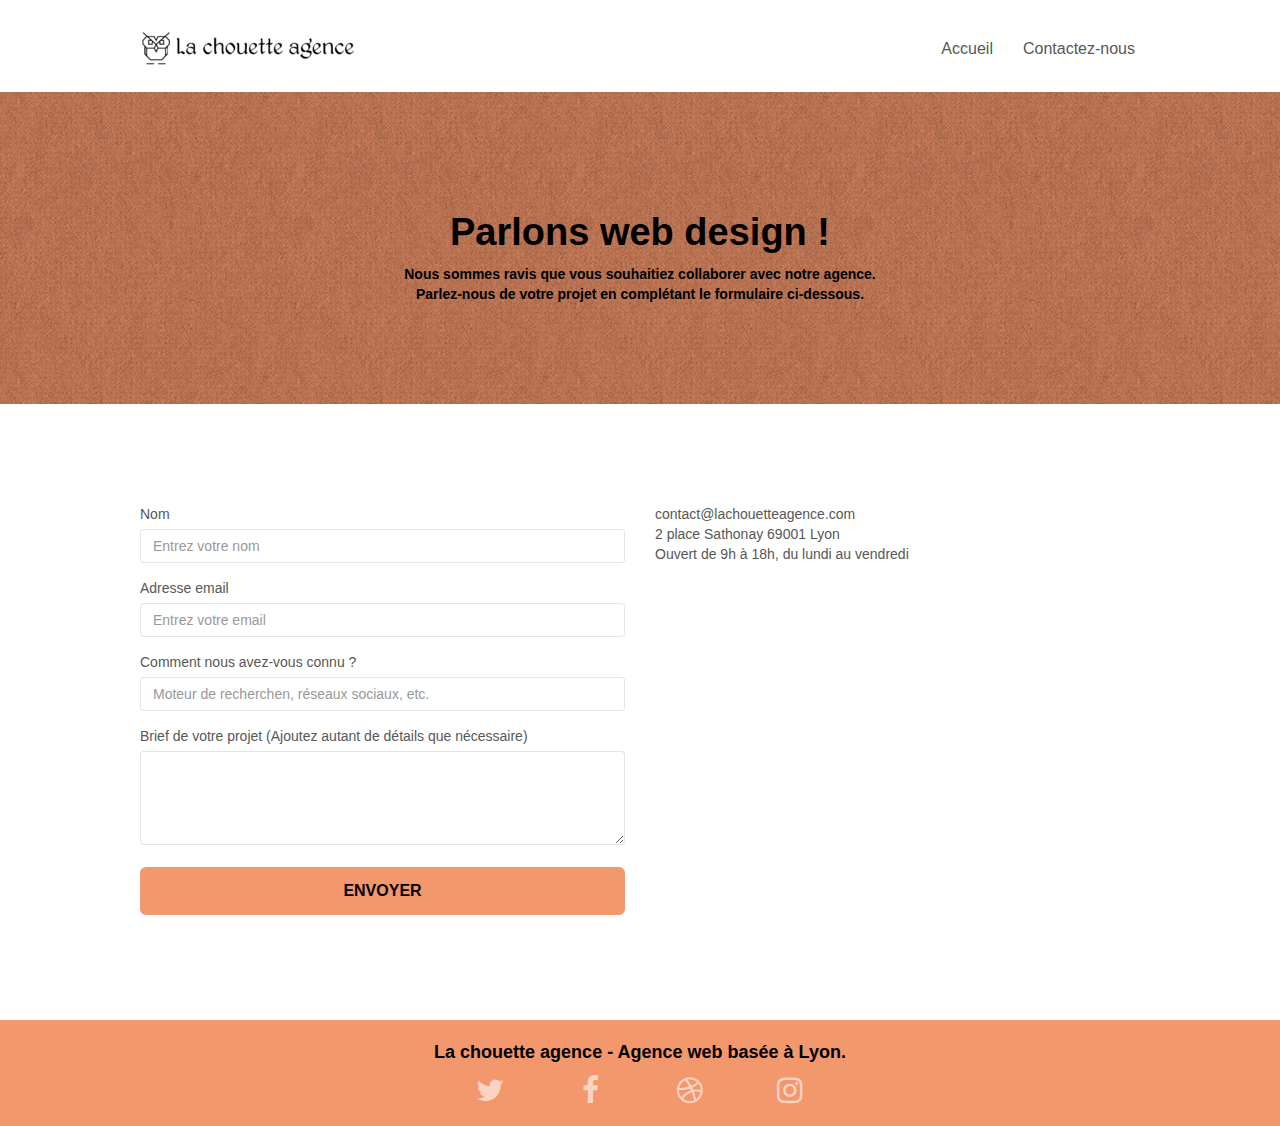
==== contact.html @ d45153e6 ":hammer:correction of social network links" ====
<!doctype html>
<html lang="fr">
<!-- la valeur "Default" n'existe pas, remplacée par "fr" -->

<head>
    <meta charset="utf-8">
    <meta name="viewport" content="width=device-width, initial-scale=1.0, viewport-fit=cover">
    <link rel="shortcut icon" type="image/png" href="favicon.jpg">

    <!-- Title, description -->
    <title>La chouette agence, votre entreprise de webdesign à Lyon</title>
    <meta name="description"
        content="Découvrez la chouette agence : l'entreprise de web design à Lyon qui vous aide à devenir visibles et attractifs sur Internet">

    <link rel="stylesheet" type="text/css" href="./css/bootstrap.css">
    <link rel="stylesheet" type="text/css" href="style.css">
    <link rel="stylesheet" type="text/css" href="./css/font-awesome.css">
    <link rel="stylesheet" type="text/css" href="./css/et-line.css">


    <script src="./js/jquery-2.1.0.js" defer></script>
    <script src="./js/bootstrap.js" defer></script>
    <script src="./js/blocs.js" defer></script>
    <script src="./js/jquery.touchSwipe.js" defer></script>
    <script src="./js/gmaps.js" defer></script>


    <!-- Analytics -->

    <!-- Analytics END -->

</head>

<body>
    <!-- Principal conteneur -->
    <main class="page-container">

        <!-- bloc-0 -->
        <header class="bloc bgc-white l-bloc " id="bloc-0">
            <div class="container bloc-sm">
                <nav class="navbar row">
                    <div class="navbar-header">
                        <a class="navbar-brand" href="index.html"><img src="img/la-chouette-agence.png"
                                alt="atlanta web design logo" height="40" /></a>
                        <button id="nav-toggle" type="button" class="ui-navbar-toggle navbar-toggle"
                            data-toggle="collapse" data-target=".navbar-1">
                            <span class="sr-only">Toggle navigation</span><span class="icon-bar"></span><span
                                class="icon-bar"></span><span class="icon-bar"></span>
                        </button>
                    </div>
                    <div class="collapse navbar-collapse navbar-1 special-dropdown-nav">
                        <ul class="site-navigation nav navbar-nav">
                            <li>
                                <a href="index.html">Accueil</a>
                            </li>
                            <li>
                            </li>
                            <li>
                                <a href="contact.html">Contactez-nous</a>
                            </li>
                        </ul>
                    </div>
                </nav>
            </div>
        </header>
        <!-- bloc-0 END -->

        <!-- bloc-6 -->
        <section class="bloc bg-dots-bg bg-repeat bgc-atomic-tangerine d-bloc bloc-bg-texture texture-paper" id="bloc-6">
            <div class="container bloc-lg">
                <div class="row">
                    <div class="col-sm-12">
                        <h1 class="text-center hero-bloc-text tc-black">
                            Parlons web design !
                        </h1>
                        <p class="text-center mg-lg tc-black tight-width-whitespace">
                            Nous sommes ravis que vous souhaitiez collaborer avec notre agence.<br>
                            Parlez-nous de votre projet en complétant le formulaire ci-dessous.
                        </p>
                    </div>
                </div>
            </div>
        </section>
        <!-- bloc-6 END -->

        <!-- bloc-7 -->
        <section class="bloc bgc-white l-bloc" id="bloc-7">
            <div class="container bloc-lg">
                <div class="row">
                    <div class="col-sm-6">
                        <form id="form_1" novalidate success-msg="Your message has been sent."
                            fail-msg="Sorry it seems that our mail server is not responding, Sorry for the inconvenience!">
                            <div class="form-group">
                                <label for="name">
                                    Nom
                                </label>
                                <input id="name" placeholder="Entrez votre nom" class="form-control" required />
                            </div>
                            <div class="form-group">
                                <label for="email">
                                    Adresse email
                                </label>
                                <input id="email" placeholder="Entrez votre email" class="form-control" type="email"
                                    required />
                            </div>
                            <div class="form-group">
                                <label for="Recommandation">
                                    Comment nous avez-vous connu ?
                                </label>
                                <input class="form-control" type="email"
                                    placeholder="Moteur de recherchen, réseaux sociaux, etc." required
                                    id="Recommandation" />
                            </div>
                            <div class="form-group">
                                <label for="message">
                                    Brief de votre projet (Ajoutez autant de détails que nécessaire)<br>
                                </label><textarea id="message" class="form-control" rows="4" cols="50"
                                    required></textarea>
                            </div>
                            <button class="bloc-button btn btn-lg btn-block cta-hero btn-atomic-tangerine"
                                type="submit">
                                Envoyer
                            </button>
                        </form>
                    </div>
                    <div class="col-sm-6">
                        <p>
                            contact@lachouetteagence.com<br>2 place Sathonay 69001 Lyon<br>Ouvert de 9h à 18h, du lundi
                            au vendredi<br>
                        </p>
                    </div>
                </div>
            </div>
        </section>
        <!-- bloc-7 END -->

        <!-- ScrollToTop Button -->
        <a class="bloc-button btn btn-d scrollToTop" onclick="scrollToTarget('1')"><span
                class="fa fa-chevron-up"></span></a>
        <!-- ScrollToTop Button END-->


        <!-- Footer - bloc-8 -->
        <footer class="bloc bgc-atomic-tangerine d-bloc" id="bloc-8">
            <div class="container bloc-sm">
                <div class="row">
                    <div class="col-sm-12">
                        <p class="text-center black">
                            La chouette agence - Agence web basée à Lyon.<br>
                        </p>
                        <div class="row row-no-gutters social">
                            <div class="col-sm-3">
                                <div class="text-center">
                                    <a class="social" aria-label="Twitter" href="https://twitter.com"><span
                                            class="fa fa-twitter icon-md"></span></a>
                                </div>
                            </div>
                            <div class="col-sm-3">
                                <div class="text-center">
                                    <a class="social" aria-label="Facebook" href="https://www.facebook.com/"><span
                                            class="fa fa-facebook icon-md"></span></a>
                                </div>
                            </div>
                            <div class="col-sm-3">
                                <div class="text-center">
                                    <a class="social" aria-label="Dribble" href="https://dribbble.com/"><span
                                            class="fa fa-dribbble icon-md"></span></a>
                                </div>
                            </div>
                            <div class="col-sm-3">
                                <div class="text-center">
                                    <a class="social" aria-label="Instagram" href="https://www.instagram.com/"><span
                                            class="fa fa-instagram icon-md"></span></a>
                                </div>
                            </div>
                        </div>
                    </div>
                </div>
            </div>
        </footer>
        <!-- Footer - bloc-8 END -->

    </main>
    <!-- Principal conteneur END -->


</body>

</html>
---- style.css ----
body {
    margin: 0;
    padding: 0;
    background: #FFF;
    overflow-x: hidden;
    -webkit-font-smoothing: antialiased;
    -moz-osx-font-smoothing: grayscale;
}

a,
button {
    transition: all .3s ease-in-out;
    outline: none!important;
}

a:hover {
    text-decoration: none;
    cursor: pointer;
}

#page-loading-blocs-notifaction {
    position: fixed;
    top: 0;
    bottom: 0;
    width: 100%;
    z-index: 100000;
    background: #FFFFFF url("img/pageload-spinner.gif") no-repeat center center;
}

.bloc {
    width: 100%;
    clear: both;
    background: 50% 50% no-repeat;
    padding: 0 50px;
    -webkit-background-size: cover;
    -moz-background-size: cover;
    -o-background-size: cover;
    background-size: cover;
    position: relative;
}

.bloc .container {
    padding-left: 0;
    padding-right: 0;
}

.bloc-lg {
    padding: 100px 50px;
}

.bloc-md {
    padding: 50px;
}

.bloc-sm {
    padding: 20px 50px;
}

.bg-center,
.bg-l-edge,
.bg-r-edge,
.bg-t-edge,
.bg-b-edge,
.bg-tl-edge,
.bg-bl-edge,
.bg-tr-edge,
.bg-br-edge,
.bg-repeat {
    -webkit-background-size: auto!important;
    -moz-background-size: auto!important;
    -o-background-size: auto!important;
    background-size: auto!important;
}

.bg-repeat {
    background: repeat;
}

.bg-t-edge {
    background: top no-repeat;
}

.bloc-bg-texture::before {
    content: "";
    background-size: 2px 2px;
    position: absolute;
    top: 0;
    bottom: 0;
    left: 0;
    right: 0;
}

.texture-paper::before {
    background: url("img/texture-paper.png");
    background-size: 280px 280px;
}

.b-parallax {
    background-attachment: fixed;
}

.d-bloc {
    color: rgba(255, 255, 255, .7);
}

.d-bloc button:hover {
    color: rgba(255, 255, 255, .9);
}

.d-bloc .icon-round,
.d-bloc .icon-square,
.d-bloc .icon-rounded,
.d-bloc .icon-semi-rounded-a,
.d-bloc .icon-semi-rounded-b {
    border-color: rgba(255, 255, 255, .9);
}

.d-bloc .divider-h span {
    border-color: rgba(255, 255, 255, .2);
}

.d-bloc .a-btn,
.d-bloc .navbar a,
.d-bloc .navbar-brand,
.d-bloc a .icon-sm,
.d-bloc a .icon-md,
.d-bloc a .icon-lg,
.d-bloc a .icon-xl,
.d-bloc h1 a,
.d-bloc h2 a,
.d-bloc h3 a,
.d-bloc h4 a,
.d-bloc h5 a,
.d-bloc h6 a,
.d-bloc p a {
    color: rgba(255, 255, 255, .6);
}

.d-bloc .a-btn:hover,
.d-bloc .navbar a:hover,
.d-bloc .navbar-brand:hover,
.d-bloc a:hover .icon-sm,
.d-bloc a:hover .icon-md,
.d-bloc a:hover .icon-lg,
.d-bloc a:hover .icon-xl,
.d-bloc h1 a:hover,
.d-bloc h2 a:hover,
.d-bloc h3 a:hover,
.d-bloc h4 a:hover,
.d-bloc h5 a:hover,
.d-bloc h6 a:hover,
.d-bloc p a:hover {
    color: rgba(255, 255, 255, 1);
}

.d-bloc .navbar-toggle .icon-bar {
    background: rgba(255, 255, 255, 1);
}

.d-bloc .btn-wire,
.d-bloc .btn-wire:hover {
    color: rgba(255, 255, 255, 1);
    border-color: rgba(255, 255, 255, 1);
}

.d-bloc .panel {
    color: rgba(0, 0, 0, .5);
}

.d-bloc .panel button:hover {
    color: rgba(0, 0, 0, .7);
}

.d-bloc .panel icon {
    border-color: rgba(0, 0, 0, .7);
}

.d-bloc .panel .divider-h span {
    border-color: rgba(0, 0, 0, .1);
}

.d-bloc .panel .a-btn {
    color: rgba(0, 0, 0, .6);
}

.d-bloc .panel .a-btn:hover {
    color: rgba(0, 0, 0, 1);
}

.d-bloc .panel .btn-wire,
.d-bloc .panel .btn-wire:hover {
    color: rgba(0, 0, 0, .7);
    border-color: rgba(0, 0, 0, .3);
}

.d-bloc .panel,
.l-bloc {
    color: rgba(0, 0, 0, .5);
}

.d-bloc .panel button:hover,
.l-bloc button:hover {
    color: rgba(0, 0, 0, .7);
}

.l-bloc .icon-round,
.l-bloc .icon-square,
.l-bloc .icon-rounded,
.l-bloc .icon-semi-rounded-a,
.l-bloc .icon-semi-rounded-b {
    border-color: rgba(0, 0, 0, .7);
}

.d-bloc .panel .divider-h span,
.l-bloc .divider-h span {
    border-color: rgba(0, 0, 0, .1);
}

.d-bloc .panel .a-btn,
.l-bloc .a-btn,
.l-bloc .navbar a,
.l-bloc .navbar-brand,
.l-bloc a .icon-sm,
.l-bloc a .icon-md,
.l-bloc a .icon-lg,
.l-bloc a .icon-xl,
.l-bloc h1 a,
.l-bloc h2 a,
.l-bloc h3 a,
.l-bloc h4 a,
.l-bloc h5 a,
.l-bloc h6 a,
.l-bloc p a {
    color: rgba(0, 0, 0, .6);
}

.d-bloc .panel .a-btn:hover,
.l-bloc .a-btn:hover,
.l-bloc .navbar a:hover,
.l-bloc .navbar-brand:hover,
.l-bloc a:hover .icon-sm,
.l-bloc a:hover .icon-md,
.l-bloc a:hover .icon-lg,
.l-bloc a:hover .icon-xl,
.l-bloc h1 a:hover,
.l-bloc h2 a:hover,
.l-bloc h3 a:hover,
.l-bloc h4 a:hover,
.l-bloc h5 a:hover,
.l-bloc h6 a:hover,
.l-bloc p a:hover {
    color: rgba(0, 0, 0, 1);
}

.l-bloc .navbar-toggle .icon-bar {
    color: rgba(0, 0, 0, .6);
}

.d-bloc .panel .btn-wire,
.d-bloc .panel .btn-wire:hover,
.l-bloc .btn-wire,
.l-bloc .btn-wire:hover {
    color: rgba(0, 0, 0, .7);
    border-color: rgba(0, 0, 0, .3);
}

.voffset {
    margin-top: 30px;
}

.voffset-lg {
    margin-top: 80px;
}

.row-no-gutters {
    margin-right: 0;
    margin-left: 0;
}

.row.row-no-gutters > [class^="col-"],
.row.row-no-gutters > [class*=" col-"] {
    padding-right: 0;
    padding-left: 0;
}

#bloc-1-hero h1 {
    font-size: 32px;
}

.navbar {
    margin-bottom: 0;
    z-index: 1;
}

.navbar-brand {
    height: auto;
    padding: 3px 15px;
    font-size: 25px;
    font-weight: normal;
    font-weight: 600;
    line-height: 44px;
}

.navbar-brand img {
    max-height: 200px;
    margin: 0 5px 0 0;
    display: inline;
}

.navbar-brand img[src$=svg] {
    min-width: 100px;
}

.nav-center .navbar-brand img {
    margin: 0;
}

.navbar .nav {
    padding-top: 2px;
    margin-right: -16px;
    float: right;
    z-index: 1;
}

.nav > li {
    float: left;
    margin-top: 4px;
    font-size: 16px;
}

.navbar-nav .open .dropdown-menu > li > a {
    text-align: inherit;
}

.nav > li a:hover,
.nav > li a:focus {
    background: transparent;
}

.navbar-toggle {
    margin: 10px 10px 0 0;
    border: 0px;
}

.navbar-toggle:hover {
    background: transparent!important;
}

.navbar-toggle .icon-bar {
    background-color: rgba(0, 0, 0, .5);
    width: 26px;
}

.nav-invert .navbar .nav {
    float: left;
}

.nav-invert .navbar-header,
.nav-invert .navbar-brand {
    float: right;
    position: relative;
    z-index: 2;
}

@media (min-width: 768px) {
    .site-navigation {
        position: absolute;
        top: 50%;
        right: 20px;
        transform: translate(0, -50%);
        -webkit-transform: translateY(-50%);
    }
    .nav > li .dropdown-menu a,
    .nav > li .dropdown-menu a:hover {
        color: #484848;
    }
    .nav-invert .site-navigation {
        left: 0;
        right: 0;
    }
    .nav-center {
        text-align: center;
    }
    .nav-center .navbar-header {
        width: 100%;
    }
    .nav-center .navbar-header,
    .nav-center .navbar-brand,
    .nav-center .nav > li {
        float: none;
        display: inline-block;
    }
    .nav-center .site-navigation {
        position: relative;
        width: 100%;
        right: 0;
        margin-right: 0px;
        margin-top: 20px;
    }
    .nav-center.mini-nav .navbar-toggle {
        float: none;
        margin: 10px auto 0;
    }
}

.nav > li > .dropdown a {
    background: none!important;
    display: block;
    padding: 14px 15px;
}

nav .caret {
    margin: 0 5px;
}

.dropdown-menu .dropdown-menu {
    top: -8px;
    left: 100%;
}

.dropdown-menu .dropmenu-flow-right {
    top: 100%;
    left: 0;
    margin-left: -1px;
    border-top-left-radius: 0;
    border-top-right-radius: 0;
}

.dropdown-menu .dropdown span {
    border: 4px solid black;
    border-top-color: transparent;
    border-right-color: transparent;
    border-bottom-color: transparent;
    margin: 6px -5px 0 0!important;
    float: right;
}

.mg-md {
    margin-top: 10px;
    margin-bottom: 20px;
}

.mg-lg {
    margin-top: 10px;
    margin-bottom: 40px;
}

.btn {
    margin: 0 5px 5px 0;
}

.btn.pull-right {
    margin: 0 0 5px 5px;
}

.btn-d,
.btn-d:hover,
.btn-d:focus {
    color: #FFF;
    background: rgba(0, 0, 0, .3);
}

button {
    outline: none!important;
}

.btn-rd {
    border-radius: 40px;
}

.btn-clean {
    border: 1px solid rgba(0, 0, 0, .08);
    border-bottom-color: rgba(0, 0, 0, .1);
    text-shadow: 0 1px 0 rgba(0, 0, 1, .1);
    box-shadow: 0 1px 3px rgba(0, 0, 1, .25), inset 0 1px 0 0 rgba(255, 255, 255, .15);
}

.icon-md {
    font-size: 30px!important;
}

.icon-lg {
    font-size: 60px!important;
}

.sm-shadow {
    text-shadow: 0 1px 2px rgba(0, 0, 0, .3);
}

.panel-sq,
.panel-sq .panel-heading,
.panel-sq .panel-footer {
    border-radius: 0;
}

.panel-rd {
    border-radius: 30px;
}

.panel-rd .panel-heading {
    border-radius: 29px 29px 0 0;
}

.panel-rd .panel-footer {
    border-radius: 0 0 29px 29px;
}

.form-control {
    border-color: rgba(0, 0, 0, .1);
    box-shadow: none;
}

.scrollToTop {
    width: 40px;
    height: 40px;
    position: fixed;
    bottom: 20px;
    right: 20px;
    opacity: 0;
    z-index: 500;
    transition: all .3s ease-in-out;
}

.scrollToTop span {
    margin-top: 6px;
}

.showScrollTop {
    font-size: 14px;
    opacity: 1;
}

a[data-lightbox] {
    position: relative;
    display: block;
    text-align: center;
}

a[data-lightbox]:hover::before {
    content: "+";
    font-family: "HelveticaNeue-Light", "Helvetica Neue Light", "Helvetica Neue", Helvetica, Arial;
    font-size: 32px;
    width: 50px;
    height: 50px;
    margin-left: -25px;
    border-radius: 50%;
    background: rgba(0, 0, 0, .6);
    color: #FFF;
    font-weight: 100;
    z-index: 1;
    position: absolute;
    top: 50%;
    transform: translateY(-50%);
    -webkit-transform: translateY(-50%);
}

a[data-lightbox]:hover img {
    opacity: 0.6;
    -webkit-animation-fill-mode: none;
    animation-fill-mode: none;
}

#lightbox-modal {
    display: flex;
    align-items: center;
}

#lightbox-modal .modal-dialog {
    width: 90%;
    max-width: 900px;
    margin: 0 auto 0;
}

#lightbox-modal .modal-dialog img {
    max-height: 90vh;
    margin: 0 auto;
}

.lightbox-caption {
    padding: 20px;
    color: #FFF;
    background: rgba(0, 0, 0, .5);
    position: absolute;
    left: 15px;
    right: 15px;
    bottom: 5px;
}

.close-lightbox {
    color: #FFF;
    font-size: 30px;
    position: absolute;
    top: 20px;
    right: 20px;
    z-index: 20;
    background: rgba(0, 0, 0, .5);
    border: none;
    line-height: 30px;
    padding: 0 9px 5px;
    opacity: 0.3;
}

.close-lightbox:hover,
.next-lightbox:hover,
.prev-lightbox:hover {
    opacity: 1.0;
    color: #FFF;
}

.next-lightbox,
.prev-lightbox {
    font-size: 20px;
    color: rgba(255, 255, 255, .9);
    background: rgba(0, 0, 0, .5);
    transition: all .2s ease-in-out;
    position: absolute;
    top: 45%;
    z-index: 1;
    opacity: 0.4;
}

.next-lightbox {
    padding: 6px 8px 1px 13px;
    right: 25px;
}

.prev-lightbox {
    padding: 6px 13px 1px 10px;
    left: 25px;
}

.snapshot-lb .modal-body {
    padding-bottom: 45px;
}

.snapshot-lb .lightbox-caption {
    padding: 0;
    color: rgba(0, 0, 0, .5);
    background: none;
}

h1,
h2,
h3,
h4,
h5,
h6,
p,
label,
.btn,
a {
    font-family: "helvetica";
    font-weight: 400;
    color: #575757!important;
}

.container {
    max-width: 1000px;
}

.hero-bloc-text {
    font-size: 38px;
}

.hero-bloc-text-sub {
    font-size: 36px;
}

.statement-bloc-text {
    line-height: 26px;
    font-style: italic;
    font-size: 20px;
    text-align: center;
    font-weight: lighter;
    max-width: 520px;
    margin: auto auto auto auto;
}

p {
    font-size: 14px;
}

.tight-width-whitespace {
    max-width: 600px;
    margin: auto auto auto auto;
}

.h1 {
    font-size: 20px;
    font-family: "Open Sans";
}

.cta-hero {
    margin-top: 22px;
    color: #FFFFFF!important;
    text-transform: uppercase;
    padding: 12px 28px 12px 28px;
    font-size: 16px;
    font-weight: 700;
}

.social {
    max-width: 400px;
    margin: auto auto auto auto;
}

h2 {
    font-size: 22px;
    line-height: 1.4em;
}

h3 {
    font-size: 15px;
    text-transform: uppercase;
    font-weight: 700;
    color: #333333!important;
}

.med-width-whitespace {
    max-width: 800px;
    margin: auto auto auto auto;
    box-shadow: 0px 0px 0px #000000;
}

h1 {
    color: #333333!important;
}

h4 {
    color: #333333!important;
}

.icons {
    margin-bottom: 14px;
    margin-top: 24px;
}

.white {
    color: #FFFFFF!important;
}

.portfolio-thumb {
    margin-bottom: 24px;
}

.portfolio-row {
    margin-bottom: 44px;
    margin-top: 50px;
}

.avatar {
    box-shadow: 0px 4px 9px rgba(0, 0, 0, 0.3);
}

.black{
    color: black!important;
    font-weight: bold;
    font-size: 18px;
}

.black-background {
    background-color: rgba(165, 147, 99, 0.7);
    padding: 40px 40px 40px 40px;
}

.bold-link {
    font-weight: 900;
    text-decoration: underline!important;
}

.bgc-white {
    background-color: #FFFFFF;
}

.bgc-dark-slate-blue {
    background-color: #364577;
}

.bgc-atomic-tangerine {
    background-color: #F3976C;
}

.tc-black{
    color: black!important;
    font-weight: bold;
}

.tc-white {
    color: white!important;
    font-weight: bold;
}

.btn-atomic-tangerine {
    background: #F3976C;
    color: black!important;
}

.btn-atomic-tangerine:hover {
    background: #c27956!important;
    color: #FFFFFF!important;
}

.ltc-white {
    color: #FFFFFF!important;
}

.ltc-white:hover {
    color: #cccccc!important;
}

.ltc-atomic-tangerine {
    color: #F3976C!important;
}

.ltc-atomic-tangerine:hover {
    color: #c27956!important;
}

.icon-dark-slate-blue {
    color: #364577!important;
    border-color: #364577!important;
}

.bg-dots-bg {
    background-image: url("img/dots-bg.png");
}

.bg-lines-h2-bg {
    background-image: url("img/lines-h2-bg.png");
}

.bg-banniere {
    background-image: url("img/la-chouette-agence-banniere.jpg");
}

.bg-presentation {
    background-image: url("img/image-de-presentation.jpg");
}

@media (max-width: 1024px) {
    .bloc {
        padding-left: 20px;
        padding-right: 20px;
    }
    .bloc.full-width-bloc,
    .bloc-tile-2.full-width-bloc .container,
    .bloc-tile-3.full-width-bloc .container,
    .bloc-tile-4.full-width-bloc .container {
        padding-left: 0;
        padding-right: 0;
    }
}

@media (max-width: 992px) and (min-width: 768px) {
    .navbar .nav {
        max-width: 80%
    }
    .nav-center.navbar .nav {
        max-width: 100%
    }
}

@media only screen and (min-device-width: 768px) and (max-device-width: 1024px) and (orientation: landscape) {
    .b-parallax {
        background-attachment: scroll;
    }
}

@media only screen and (min-device-width: 1024px) and (max-device-width: 1366px) and (-webkit-min-device-pixel-ratio: 1.5) {
    .b-parallax {
        background-attachment: scroll;
    }
}

@media (max-width: 991px) {
    .container {
        width: 100%;
    }
    .b-parallax {
        background-attachment: scroll;
    }
    .page-container,
    #hero-bloc {
        overflow-x: hidden;
        position: relative;
    }
    .bloc {
        padding-left: constant(safe-area-inset-left);
        padding-right: constant(safe-area-inset-right);
    }
    .bloc-group,
    .bloc-group .bloc {
        display: block;
        width: 100%;
    }
    .bloc-fill-screen .fill-bloc-top-edge,
    .bloc-fill-screen .fill-bloc-bottom-edge {
        padding: 0 20px;
        padding-left: constant(safe-area-inset-left);
        padding-right: constant(safe-area-inset-right);
    }
}

@media (max-width: 767px) {
    .page-container {
        overflow-x: hidden;
        position: relative;
    }
    h1,
    h2,
    h3,
    h4,
    h5,
    h6,
    p,
    #disqus_thread {
        padding-left: 10px!important;
        padding-right: 10px!important;
    }
    .b-parallax {
        background-attachment: scroll;
    }
    .navbar .nav {
        padding-top: 0;
        border-top: 1px solid rgba(0, 0, 0, .2);
        float: none!important;
    }
    .navbar.row {
        margin-left: 0;
        margin-right: 0;
    }
    .site-navigation {
        position: inherit;
        transform: none;
        -webkit-transform: none;
        -ms-transform: none;
    }
    .nav > li {
        margin-top: 0;
        border-bottom: 1px solid rgba(0, 0, 0, .1);
        background: rgba(0, 0, 0, .05);
        text-align: left;
        padding-left: 15px;
        width: 100%;
    }
    .nav > li:hover {
        background: rgba(0, 0, 0, .08);
    }
    .dropdown .dropdown a .caret {
        float: none;
        margin: 5px 0 0 10px!important;
        border: 4px solid black;
        border-bottom-color: transparent;
        border-right-color: transparent;
        border-left-color: transparent;
    }
    #hero-bloc .navbar .nav {
        background: rgba(0, 0, 0, .8);
    }
    #hero-bloc .navbar .nav a {
        color: rgba(255, 255, 255, .6);
    }
    .hero {
        padding: 50px 0;
    }
    .hero-nav {
        left: -1px;
        right: -1px;
    }
    .navbar-collapse {
        padding: 0;
        overflow-x: hidden;
        -webkit-box-shadow: none;
        box-shadow: none;
    }
    .navbar-brand img {
        max-height: 40px;
        width: auto;
    }
    .nav-invert .navbar-header {
        float: none;
        width: 100%;
    }
    .nav-invert .navbar-toggle {
        float: left;
        margin-left: 10px;
    }
    .bloc {
        padding-left: 0;
        padding-right: 0;
    }
    .bloc-xxl,
    .bloc-xl,
    .bloc-lg {
        padding: 40px 0;
    }
    .bloc-sm,
    .bloc-md {
        padding-left: 0;
        padding-right: 0;
    }
    .bloc-tile-2 .container,
    .bloc-tile-3 .container,
    .bloc-tile-4 .container,
    .bloc-fill-screen .fill-bloc-top-edge,
    .bloc-fill-screen .fill-bloc-bottom-edge {
        padding-left: 0;
        padding-right: 0;
    }
    .a-block {
        padding: 0 10px;
    }
    .btn-dwn {
        display: none;
    }
    .voffset {
        margin-top: 5px;
    }
    .voffset-md {
        margin-top: 20px;
    }
    .voffset-lg {
        margin-top: 30px;
    }
    form {
        padding: 5px;
    }
    .close-lightbox {
        display: inline-block;
    }
    .blocsapp-device-iphone5 {
        background-size: 216px 425px;
        padding-top: 60px;
        width: 216px;
        height: 425px;
    }
    .blocsapp-device-iphone5 img {
        width: 180px;
        height: 320px;
    }
}

@media (max-width: 400px) {
    .bloc {
        padding-left: 0;
        padding-right: 0;
    }
}

@media (max-width: 767px) {
    .bloc-mob-center-text {
        text-align: center;
    }
}
---- css/et-line.css ----
@font-face {
    font-family: et-line;
    src: url(../fonts/et-line.eot);
    src: url(../fonts/et-line.eot?#iefix) format('embedded-opentype'), url(../fonts/et-line.woff) format('woff'), url(../fonts/et-line.ttf) format('truetype'), url(../fonts/et-line.svg#et-line) format('svg');
    font-weight: 400;
    font-style: normal
}

.et-icon-adjustments,
.et-icon-alarmclock,
.et-icon-anchor,
.et-icon-aperture,
.et-icon-attachment,
.et-icon-bargraph,
.et-icon-basket,
.et-icon-beaker,
.et-icon-bike,
.et-icon-book-open,
.et-icon-briefcase,
.et-icon-browser,
.et-icon-calendar,
.et-icon-camera,
.et-icon-caution,
.et-icon-chat,
.et-icon-circle-compass,
.et-icon-clipboard,
.et-icon-clock,
.et-icon-cloud,
.et-icon-compass,
.et-icon-desktop,
.et-icon-dial,
.et-icon-document,
.et-icon-documents,
.et-icon-download,
.et-icon-dribbble,
.et-icon-edit,
.et-icon-envelope,
.et-icon-expand,
.et-icon-facebook,
.et-icon-flag,
.et-icon-focus,
.et-icon-gears,
.et-icon-genius,
.et-icon-gift,
.et-icon-global,
.et-icon-globe,
.et-icon-googleplus,
.et-icon-grid,
.et-icon-happy,
.et-icon-hazardous,
.et-icon-heart,
.et-icon-hotairballoon,
.et-icon-hourglass,
.et-icon-key,
.et-icon-laptop,
.et-icon-layers,
.et-icon-lifesaver,
.et-icon-lightbulb,
.et-icon-linegraph,
.et-icon-linkedin,
.et-icon-lock,
.et-icon-magnifying-glass,
.et-icon-map,
.et-icon-map-pin,
.et-icon-megaphone,
.et-icon-mic,
.et-icon-mobile,
.et-icon-newspaper,
.et-icon-notebook,
.et-icon-paintbrush,
.et-icon-paperclip,
.et-icon-pencil,
.et-icon-phone,
.et-icon-picture,
.et-icon-pictures,
.et-icon-piechart,
.et-icon-presentation,
.et-icon-pricetags,
.et-icon-printer,
.et-icon-profile-female,
.et-icon-profile-male,
.et-icon-puzzle,
.et-icon-quote,
.et-icon-recycle,
.et-icon-refresh,
.et-icon-ribbon,
.et-icon-rss,
.et-icon-sad,
.et-icon-scissors,
.et-icon-scope,
.et-icon-search,
.et-icon-shield,
.et-icon-speedometer,
.et-icon-strategy,
.et-icon-streetsign,
.et-icon-tablet,
.et-icon-target,
.et-icon-telescope,
.et-icon-toolbox,
.et-icon-tools,
.et-icon-tools-2,
.et-icon-trophy,
.et-icon-tumblr,
.et-icon-twitter,
.et-icon-upload,
.et-icon-video,
.et-icon-wallet,
.et-icon-wine {
    font-family: et-line;
    speak: none;
    font-style: normal;
    font-weight: 400;
    font-variant: normal;
    text-transform: none;
    line-height: 1;
    -webkit-font-smoothing: antialiased;
    -moz-osx-font-smoothing: grayscale;
    display: inline-block
}

.et-icon-mobile:before {
    content: "\e000"
}

.et-icon-laptop:before {
    content: "\e001"
}

.et-icon-desktop:before {
    content: "\e002"
}

.et-icon-tablet:before {
    content: "\e003"
}

.et-icon-phone:before {
    content: "\e004"
}

.et-icon-document:before {
    content: "\e005"
}

.et-icon-documents:before {
    content: "\e006"
}

.et-icon-search:before {
    content: "\e007"
}

.et-icon-clipboard:before {
    content: "\e008"
}

.et-icon-newspaper:before {
    content: "\e009"
}

.et-icon-notebook:before {
    content: "\e00a"
}

.et-icon-book-open:before {
    content: "\e00b"
}

.et-icon-browser:before {
    content: "\e00c"
}

.et-icon-calendar:before {
    content: "\e00d"
}

.et-icon-presentation:before {
    content: "\e00e"
}

.et-icon-picture:before {
    content: "\e00f"
}

.et-icon-pictures:before {
    content: "\e010"
}

.et-icon-video:before {
    content: "\e011"
}

.et-icon-camera:before {
    content: "\e012"
}

.et-icon-printer:before {
    content: "\e013"
}

.et-icon-toolbox:before {
    content: "\e014"
}

.et-icon-briefcase:before {
    content: "\e015"
}

.et-icon-wallet:before {
    content: "\e016"
}

.et-icon-gift:before {
    content: "\e017"
}

.et-icon-bargraph:before {
    content: "\e018"
}

.et-icon-grid:before {
    content: "\e019"
}

.et-icon-expand:before {
    content: "\e01a"
}

.et-icon-focus:before {
    content: "\e01b"
}

.et-icon-edit:before {
    content: "\e01c"
}

.et-icon-adjustments:before {
    content: "\e01d"
}

.et-icon-ribbon:before {
    content: "\e01e"
}

.et-icon-hourglass:before {
    content: "\e01f"
}

.et-icon-lock:before {
    content: "\e020"
}

.et-icon-megaphone:before {
    content: "\e021"
}

.et-icon-shield:before {
    content: "\e022"
}

.et-icon-trophy:before {
    content: "\e023"
}

.et-icon-flag:before {
    content: "\e024"
}

.et-icon-map:before {
    content: "\e025"
}

.et-icon-puzzle:before {
    content: "\e026"
}

.et-icon-basket:before {
    content: "\e027"
}

.et-icon-envelope:before {
    content: "\e028"
}

.et-icon-streetsign:before {
    content: "\e029"
}

.et-icon-telescope:before {
    content: "\e02a"
}

.et-icon-gears:before {
    content: "\e02b"
}

.et-icon-key:before {
    content: "\e02c"
}

.et-icon-paperclip:before {
    content: "\e02d"
}

.et-icon-attachment:before {
    content: "\e02e"
}

.et-icon-pricetags:before {
    content: "\e02f"
}

.et-icon-lightbulb:before {
    content: "\e030"
}

.et-icon-layers:before {
    content: "\e031"
}

.et-icon-pencil:before {
    content: "\e032"
}

.et-icon-tools:before {
    content: "\e033"
}

.et-icon-tools-2:before {
    content: "\e034"
}

.et-icon-scissors:before {
    content: "\e035"
}

.et-icon-paintbrush:before {
    content: "\e036"
}

.et-icon-magnifying-glass:before {
    content: "\e037"
}

.et-icon-circle-compass:before {
    content: "\e038"
}

.et-icon-linegraph:before {
    content: "\e039"
}

.et-icon-mic:before {
    content: "\e03a"
}

.et-icon-strategy:before {
    content: "\e03b"
}

.et-icon-beaker:before {
    content: "\e03c"
}

.et-icon-caution:before {
    content: "\e03d"
}

.et-icon-recycle:before {
    content: "\e03e"
}

.et-icon-anchor:before {
    content: "\e03f"
}

.et-icon-profile-male:before {
    content: "\e040"
}

.et-icon-profile-female:before {
    content: "\e041"
}

.et-icon-bike:before {
    content: "\e042"
}

.et-icon-wine:before {
    content: "\e043"
}

.et-icon-hotairballoon:before {
    content: "\e044"
}

.et-icon-globe:before {
    content: "\e045"
}

.et-icon-genius:before {
    content: "\e046"
}

.et-icon-map-pin:before {
    content: "\e047"
}

.et-icon-dial:before {
    content: "\e048"
}

.et-icon-chat:before {
    content: "\e049"
}

.et-icon-heart:before {
    content: "\e04a"
}

.et-icon-cloud:before {
    content: "\e04b"
}

.et-icon-upload:before {
    content: "\e04c"
}

.et-icon-download:before {
    content: "\e04d"
}

.et-icon-target:before {
    content: "\e04e"
}

.et-icon-hazardous:before {
    content: "\e04f"
}

.et-icon-piechart:before {
    content: "\e050"
}

.et-icon-speedometer:before {
    content: "\e051"
}

.et-icon-global:before {
    content: "\e052"
}

.et-icon-compass:before {
    content: "\e053"
}

.et-icon-lifesaver:before {
    content: "\e054"
}

.et-icon-clock:before {
    content: "\e055"
}

.et-icon-aperture:before {
    content: "\e056"
}

.et-icon-quote:before {
    content: "\e057"
}

.et-icon-scope:before {
    content: "\e058"
}

.et-icon-alarmclock:before {
    content: "\e059"
}

.et-icon-refresh:before {
    content: "\e05a"
}

.et-icon-happy:before {
    content: "\e05b"
}

.et-icon-sad:before {
    content: "\e05c"
}

.et-icon-facebook:before {
    content: "\e05d"
}

.et-icon-twitter:before {
    content: "\e05e"
}

.et-icon-googleplus:before {
    content: "\e05f"
}

.et-icon-rss:before {
    content: "\e060"
}

.et-icon-tumblr:before {
    content: "\e061"
}

.et-icon-linkedin:before {
    content: "\e062"
}

.et-icon-dribbble:before {
    content: "\e063"
}
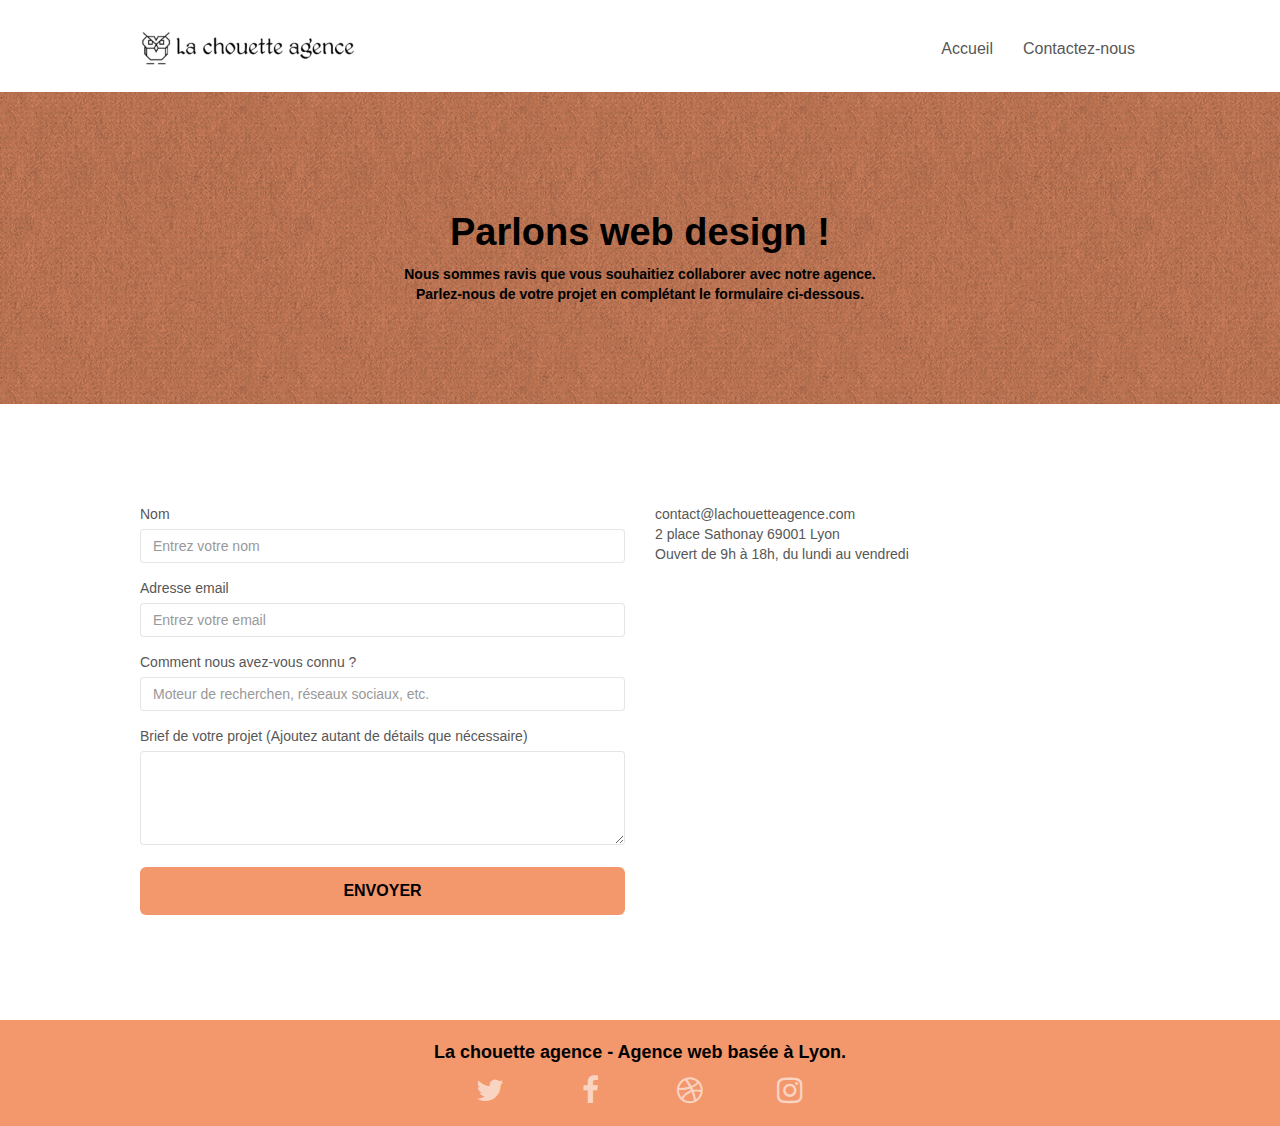
==== commit 9e87490c: ":hammer:correction of WC errors" ====
--- a/contact.html
+++ b/contact.html
@@ -8,9 +8,15 @@
     <link rel="shortcut icon" type="image/png" href="favicon.jpg">
 
     <!-- Title, description -->
+    		<!-- SEO : ajout du content à la meta description -->
+            <!-- SEO : balise obsolète <meta name="keywords"> supprimée -->
+            <!-- SEO : ajout titre -->
+            <!-- SEO : ajout d'une balise meta robots -->
     <title>La chouette agence, votre entreprise de webdesign à Lyon</title>
     <meta name="description"
         content="Découvrez la chouette agence : l'entreprise de web design à Lyon qui vous aide à devenir visibles et attractifs sur Internet">
+    <meta name="robots" content="index, follow">
+
 
     <link rel="stylesheet" type="text/css" href="./css/bootstrap.css">
     <link rel="stylesheet" type="text/css" href="style.css">
@@ -84,12 +90,11 @@
         <!-- bloc-6 END -->
 
         <!-- bloc-7 -->
-        <section class="bloc bgc-white l-bloc" id="bloc-7">
+        <article class="bloc bgc-white l-bloc" id="bloc-7">
             <div class="container bloc-lg">
                 <div class="row">
                     <div class="col-sm-6">
-                        <form id="form_1" novalidate success-msg="Your message has been sent."
-                            fail-msg="Sorry it seems that our mail server is not responding, Sorry for the inconvenience!">
+                        <form id="form_1">
                             <div class="form-group">
                                 <label for="name">
                                     Nom
@@ -131,7 +136,7 @@
                     </div>
                 </div>
             </div>
-        </section>
+        </article>
         <!-- bloc-7 END -->
 
         <!-- ScrollToTop Button -->
--- a/style.css
+++ b/style.css
@@ -860,17 +860,7 @@
     }
 }
 
-@media only screen and (min-device-width: 768px) and (max-device-width: 1024px) and (orientation: landscape) {
-    .b-parallax {
-        background-attachment: scroll;
-    }
-}
-
-@media only screen and (min-device-width: 1024px) and (max-device-width: 1366px) and (-webkit-min-device-pixel-ratio: 1.5) {
-    .b-parallax {
-        background-attachment: scroll;
-    }
-}
+
 
 @media (max-width: 991px) {
     .container {
@@ -884,21 +874,13 @@
         overflow-x: hidden;
         position: relative;
     }
-    .bloc {
-        padding-left: constant(safe-area-inset-left);
-        padding-right: constant(safe-area-inset-right);
-    }
+
     .bloc-group,
     .bloc-group .bloc {
         display: block;
         width: 100%;
     }
-    .bloc-fill-screen .fill-bloc-top-edge,
-    .bloc-fill-screen .fill-bloc-bottom-edge {
-        padding: 0 20px;
-        padding-left: constant(safe-area-inset-left);
-        padding-right: constant(safe-area-inset-right);
-    }
+
 }
 
 @media (max-width: 767px) {
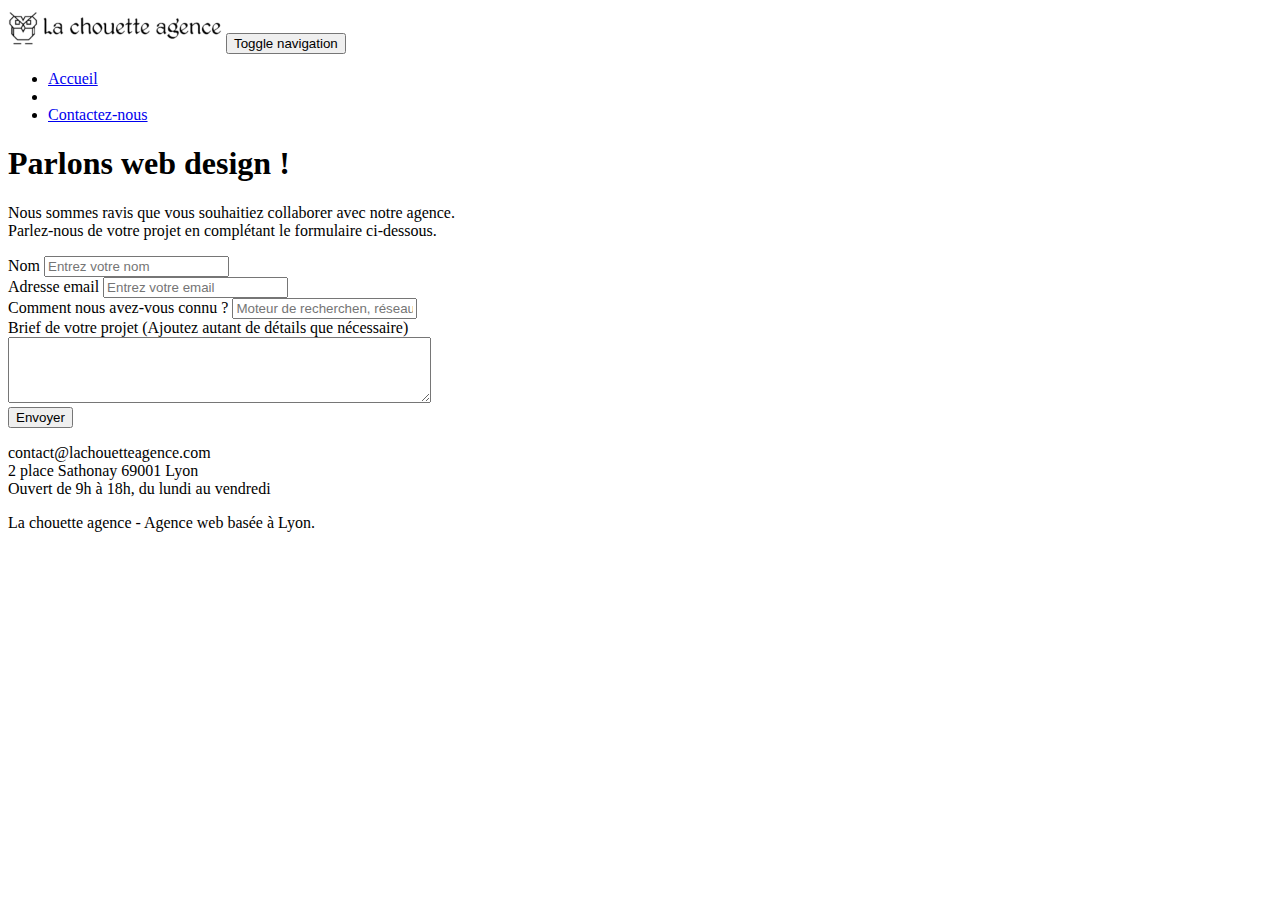
==== commit 569fdb3c: ":hammer:minifying css and javascript" ====
--- a/contact.html
+++ b/contact.html
@@ -24,12 +24,29 @@
     <link rel="stylesheet" type="text/css" href="./css/et-line.css">
 
 
-    <script src="./js/jquery-2.1.0.js" defer></script>
-    <script src="./js/bootstrap.js" defer></script>
-    <script src="./js/blocs.js" defer></script>
-    <script src="./js/jquery.touchSwipe.js" defer></script>
-    <script src="./js/gmaps.js" defer></script>
-
+    <!-- SEO : ajout de l'attribut defer -->
+    <!-- SEO : minimification des scripts -->
+	<script src="./js/jquery-2.1.0.Min.js" defer></script>
+	<script src="./js/bootstrapMin.js" defer></script>
+	<script src="./js/blocsMin.js" defer></script>
+	<script src="./js/jquery.touchSwipeMin.js" defer></script>
+	<script src="./js/gmapsMin.js" defer></script>
+
+    <!--Twitter Card data-->
+    <meta name="twitter:card" content="summary" />
+    <meta name="twitter:site" content="https://moutinhoalexandre.github.io/MoutinhoAlexandre_4_13012021/" />
+    <meta name="twitter:title" content="La Chouette Agence - Meilleure entreprise de webdesign à Lyon" />
+    <meta name="twitter:description"
+        content="La chouette agence est une agence de web design qui aide les entreprises à devenir attractives et visibles sur Internet" />
+    <meta name="twitter:image" content="https://moutinhoalexandre.github.io/MoutinhoAlexandre_4_13012021/img/logo.png" />
+
+    <!-- Open Graph data -->
+    <meta property="og:title" content="La Chouette Agence - Meilleure entreprise de webdesign à Lyon" />
+    <meta property="og:type" content="website" />
+    <meta property="og:url" content="https://moutinhoalexandre.github.io/MoutinhoAlexandre_4_13012021/" />
+    <meta property="og:image" content="https://moutinhoalexandre.github.io/MoutinhoAlexandre_4_13012021/img/logo.png" />
+    <meta property="og:description"
+        content="La Chouette Agence est une entreprise de webdesign basée à Lyon. Nous accompagnons les entreprises locales lyonnaises dans la création de leur site web." />
 
     <!-- Analytics -->
 
@@ -47,7 +64,8 @@
                 <nav class="navbar row">
                     <div class="navbar-header">
                         <a class="navbar-brand" href="index.html"><img src="img/la-chouette-agence.png"
-                                alt="atlanta web design logo" height="40" /></a>
+                                alt="Logo de la chouette agence, votre entreprise de web design à Lyon" height="40"
+                                /></a>
                         <button id="nav-toggle" type="button" class="ui-navbar-toggle navbar-toggle"
                             data-toggle="collapse" data-target=".navbar-1">
                             <span class="sr-only">Toggle navigation</span><span class="icon-bar"></span><span
@@ -80,8 +98,7 @@
                             Parlons web design !
                         </h1>
                         <p class="text-center mg-lg tc-black tight-width-whitespace">
-                            Nous sommes ravis que vous souhaitiez collaborer avec notre agence.<br>
-                            Parlez-nous de votre projet en complétant le formulaire ci-dessous.
+                            Nous sommes ravis que vous souhaitiez collaborer avec notre agence.<br>Parlez-nous de votre projet en complétant le formulaire ci-dessous.
                         </p>
                     </div>
                 </div>
@@ -90,7 +107,7 @@
         <!-- bloc-6 END -->
 
         <!-- bloc-7 -->
-        <article class="bloc bgc-white l-bloc" id="bloc-7">
+        <div class="bloc bgc-white l-bloc" id="bloc-7">
             <div class="container bloc-lg">
                 <div class="row">
                     <div class="col-sm-6">
@@ -136,7 +153,7 @@
                     </div>
                 </div>
             </div>
-        </article>
+        </div>
         <!-- bloc-7 END -->
 
         <!-- ScrollToTop Button -->
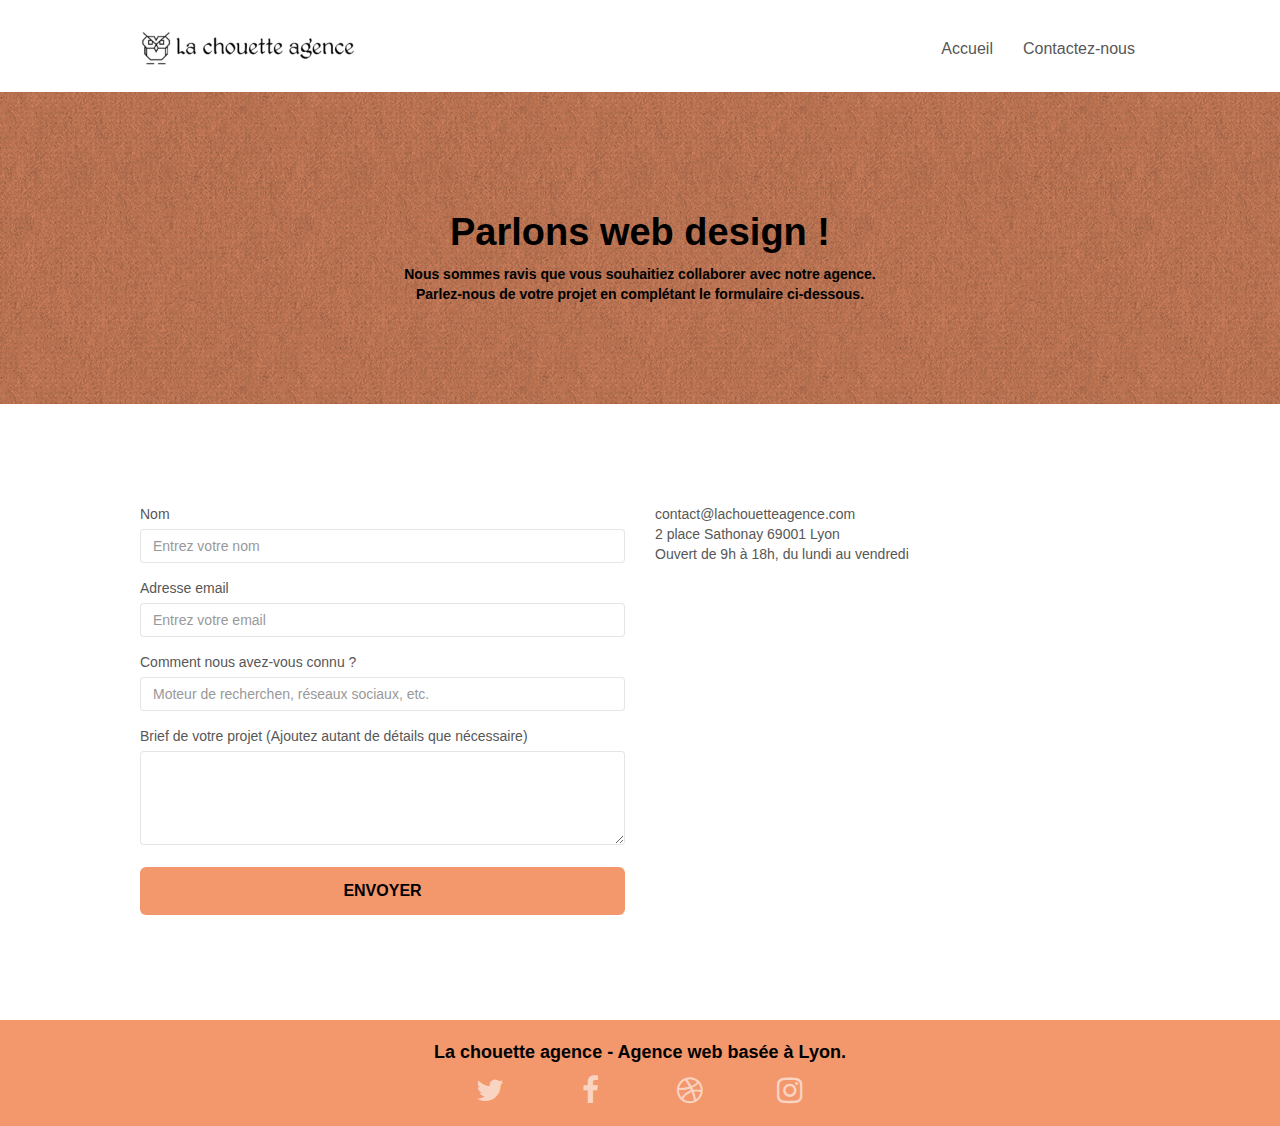
==== commit 6cfca491: ":hammer:correction link css" ====
--- a/contact.html
+++ b/contact.html
@@ -17,11 +17,11 @@
         content="Découvrez la chouette agence : l'entreprise de web design à Lyon qui vous aide à devenir visibles et attractifs sur Internet">
     <meta name="robots" content="index, follow">
 
-
-    <link rel="stylesheet" type="text/css" href="./css/bootstrap.css">
-    <link rel="stylesheet" type="text/css" href="style.css">
-    <link rel="stylesheet" type="text/css" href="./css/font-awesome.css">
-    <link rel="stylesheet" type="text/css" href="./css/et-line.css">
+		<!-- SEO : minimification des css-->
+		<link rel="stylesheet" type="text/css" href="./css/bootstrapMin.css">
+		<link rel="stylesheet" type="text/css" href="./css/styleMin.css">
+		<link rel="stylesheet" type="text/css" href="./css/font-awesomeMin.css">
+		<link rel="stylesheet" type="text/css" href="./css/et-lineMin.css">
 
 
     <!-- SEO : ajout de l'attribut defer -->
--- a/css/bootstrapMin.css
+++ b/css/bootstrapMin.css
@@ -0,0 +1,5 @@
+/*!
+ * Bootstrap v3.3.5 (http://getbootstrap.com)
+ * Copyright 2011-2015 Twitter, Inc.
+ * Licensed under MIT (https://github.com/twbs/bootstrap/blob/master/LICENSE)
+ *//*! normalize.css v3.0.3 | MIT License | github.com/necolas/normalize.css */html{font-family:sans-serif;-webkit-text-size-adjust:100%;-ms-text-size-adjust:100%}body{margin:0}article,aside,details,figcaption,figure,footer,header,hgroup,main,menu,nav,section,summary{display:block}audio,canvas,progress,video{display:inline-block;vertical-align:baseline}audio:not([controls]){display:none;height:0}[hidden],template{display:none}a{background-color:transparent;padding:17px}a:active,a:hover{outline:0}abbr[title]{border-bottom:1px dotted}b,strong{font-weight:700}dfn{font-style:italic}h1{margin:.67em 0;font-size:2em}mark{color:#000;background:#ff0}small{font-size:80%}sub,sup{position:relative;font-size:75%;line-height:0;vertical-align:baseline}sup{top:-.5em}sub{bottom:-.25em}img{border:0}svg:not(:root){overflow:hidden}figure{margin:1em 40px}hr{height:0;-webkit-box-sizing:content-box;-moz-box-sizing:content-box;box-sizing:content-box}pre{overflow:auto}code,kbd,pre,samp{font-family:monospace,monospace;font-size:1em}button,input,optgroup,select,textarea{margin:0;font:inherit;color:inherit}button{overflow:visible}button,select{text-transform:none}button,html input[type=button],input[type=reset],input[type=submit]{-webkit-appearance:button;cursor:pointer}button[disabled],html input[disabled]{cursor:default}button::-moz-focus-inner,input::-moz-focus-inner{padding:0;border:0}input{line-height:normal}input[type=checkbox],input[type=radio]{-webkit-box-sizing:border-box;-moz-box-sizing:border-box;box-sizing:border-box;padding:0}input[type=number]::-webkit-inner-spin-button,input[type=number]::-webkit-outer-spin-button{height:auto}input[type=search]{-webkit-box-sizing:content-box;-moz-box-sizing:content-box;box-sizing:content-box;-webkit-appearance:textfield}input[type=search]::-webkit-search-cancel-button,input[type=search]::-webkit-search-decoration{-webkit-appearance:none}fieldset{padding:.35em .625em .75em;margin:0 2px;border:1px solid silver}legend{padding:0;border:0}textarea{overflow:auto}optgroup{font-weight:700}table{border-spacing:0;border-collapse:collapse}td,th{padding:0}/*! Source: https://github.com/h5bp/html5-boilerplate/blob/master/src/css/main.css */@media print{*,:after,:before{color:#000!important;text-shadow:none!important;background:0 0!important;-webkit-box-shadow:none!important;box-shadow:none!important}a,a:visited{text-decoration:underline}a[href]:after{content:" (" attr(href) ")"}abbr[title]:after{content:" (" attr(title) ")"}a[href^="#"]:after,a[href^="javascript:"]:after{content:""}blockquote,pre{border:1px solid #999;page-break-inside:avoid}thead{display:table-header-group}img,tr{page-break-inside:avoid}img{max-width:100%!important}h2,h3,p{orphans:3;widows:3}h2,h3{page-break-after:avoid}.navbar{display:none}.btn>.caret,.dropup>.btn>.caret{border-top-color:#000!important}.label{border:1px solid #000}.table{border-collapse:collapse!important}.table td,.table th{background-color:#fff!important}.table-bordered td,.table-bordered th{border:1px solid #ddd!important}}@font-face{font-family:'Glyphicons Halflings';src:url(../fonts/glyphicons-halflings-regular.eot);src:url(../fonts/glyphicons-halflings-regular.eot?#iefix) format('embedded-opentype'),url(../fonts/glyphicons-halflings-regular.woff2) format('woff2'),url(../fonts/glyphicons-halflings-regular.woff) format('woff'),url(../fonts/glyphicons-halflings-regular.ttf) format('truetype'),url(../fonts/glyphicons-halflings-regular.svg#glyphicons_halflingsregular) format('svg')}.glyphicon{position:relative;top:1px;display:inline-block;font-family:'Glyphicons Halflings';font-style:normal;font-weight:400;line-height:1;-webkit-font-smoothing:antialiased;-moz-osx-font-smoothing:grayscale}.glyphicon-asterisk:before{content:"\2a"}.glyphicon-plus:before{content:"\2b"}.glyphicon-eur:before,.glyphicon-euro:before{content:"\20ac"}.glyphicon-minus:before{content:"\2212"}.glyphicon-cloud:before{content:"\2601"}.glyphicon-envelope:before{content:"\2709"}.glyphicon-pencil:before{content:"\270f"}.glyphicon-glass:before{content:"\e001"}.glyphicon-music:before{content:"\e002"}.glyphicon-search:before{content:"\e003"}.glyphicon-heart:before{content:"\e005"}.glyphicon-star:before{content:"\e006"}.glyphicon-star-empty:before{content:"\e007"}.glyphicon-user:before{content:"\e008"}.glyphicon-film:before{content:"\e009"}.glyphicon-th-large:before{content:"\e010"}.glyphicon-th:before{content:"\e011"}.glyphicon-th-list:before{content:"\e012"}.glyphicon-ok:before{content:"\e013"}.glyphicon-remove:before{content:"\e014"}.glyphicon-zoom-in:before{content:"\e015"}.glyphicon-zoom-out:before{content:"\e016"}.glyphicon-off:before{content:"\e017"}.glyphicon-signal:before{content:"\e018"}.glyphicon-cog:before{content:"\e019"}.glyphicon-trash:before{content:"\e020"}.glyphicon-home:before{content:"\e021"}.glyphicon-file:before{content:"\e022"}.glyphicon-time:before{content:"\e023"}.glyphicon-road:before{content:"\e024"}.glyphicon-download-alt:before{content:"\e025"}.glyphicon-download:before{content:"\e026"}.glyphicon-upload:before{content:"\e027"}.glyphicon-inbox:before{content:"\e028"}.glyphicon-play-circle:before{content:"\e029"}.glyphicon-repeat:before{content:"\e030"}.glyphicon-refresh:before{content:"\e031"}.glyphicon-list-alt:before{content:"\e032"}.glyphicon-lock:before{content:"\e033"}.glyphicon-flag:before{content:"\e034"}.glyphicon-headphones:before{content:"\e035"}.glyphicon-volume-off:before{content:"\e036"}.glyphicon-volume-down:before{content:"\e037"}.glyphicon-volume-up:before{content:"\e038"}.glyphicon-qrcode:before{content:"\e039"}.glyphicon-barcode:before{content:"\e040"}.glyphicon-tag:before{content:"\e041"}.glyphicon-tags:before{content:"\e042"}.glyphicon-book:before{content:"\e043"}.glyphicon-bookmark:before{content:"\e044"}.glyphicon-print:before{content:"\e045"}.glyphicon-camera:before{content:"\e046"}.glyphicon-font:before{content:"\e047"}.glyphicon-bold:before{content:"\e048"}.glyphicon-italic:before{content:"\e049"}.glyphicon-text-height:before{content:"\e050"}.glyphicon-text-width:before{content:"\e051"}.glyphicon-align-left:before{content:"\e052"}.glyphicon-align-center:before{content:"\e053"}.glyphicon-align-right:before{content:"\e054"}.glyphicon-align-justify:before{content:"\e055"}.glyphicon-list:before{content:"\e056"}.glyphicon-indent-left:before{content:"\e057"}.glyphicon-indent-right:before{content:"\e058"}.glyphicon-facetime-video:before{content:"\e059"}.glyphicon-picture:before{content:"\e060"}.glyphicon-map-marker:before{content:"\e062"}.glyphicon-adjust:before{content:"\e063"}.glyphicon-tint:before{content:"\e064"}.glyphicon-edit:before{content:"\e065"}.glyphicon-share:before{content:"\e066"}.glyphicon-check:before{content:"\e067"}.glyphicon-move:before{content:"\e068"}.glyphicon-step-backward:before{content:"\e069"}.glyphicon-fast-backward:before{content:"\e070"}.glyphicon-backward:before{content:"\e071"}.glyphicon-play:before{content:"\e072"}.glyphicon-pause:before{content:"\e073"}.glyphicon-stop:before{content:"\e074"}.glyphicon-forward:before{content:"\e075"}.glyphicon-fast-forward:before{content:"\e076"}.glyphicon-step-forward:before{content:"\e077"}.glyphicon-eject:before{content:"\e078"}.glyphicon-chevron-left:before{content:"\e079"}.glyphicon-chevron-right:before{content:"\e080"}.glyphicon-plus-sign:before{content:"\e081"}.glyphicon-minus-sign:before{content:"\e082"}.glyphicon-remove-sign:before{content:"\e083"}.glyphicon-ok-sign:before{content:"\e084"}.glyphicon-question-sign:before{content:"\e085"}.glyphicon-info-sign:before{content:"\e086"}.glyphicon-screenshot:before{content:"\e087"}.glyphicon-remove-circle:before{content:"\e088"}.glyphicon-ok-circle:before{content:"\e089"}.glyphicon-ban-circle:before{content:"\e090"}.glyphicon-arrow-left:before{content:"\e091"}.glyphicon-arrow-right:before{content:"\e092"}.glyphicon-arrow-up:before{content:"\e093"}.glyphicon-arrow-down:before{content:"\e094"}.glyphicon-share-alt:before{content:"\e095"}.glyphicon-resize-full:before{content:"\e096"}.glyphicon-resize-small:before{content:"\e097"}.glyphicon-exclamation-sign:before{content:"\e101"}.glyphicon-gift:before{content:"\e102"}.glyphicon-leaf:before{content:"\e103"}.glyphicon-fire:before{content:"\e104"}.glyphicon-eye-open:before{content:"\e105"}.glyphicon-eye-close:before{content:"\e106"}.glyphicon-warning-sign:before{content:"\e107"}.glyphicon-plane:before{content:"\e108"}.glyphicon-calendar:before{content:"\e109"}.glyphicon-random:before{content:"\e110"}.glyphicon-comment:before{content:"\e111"}.glyphicon-magnet:before{content:"\e112"}.glyphicon-chevron-up:before{content:"\e113"}.glyphicon-chevron-down:before{content:"\e114"}.glyphicon-retweet:before{content:"\e115"}.glyphicon-shopping-cart:before{content:"\e116"}.glyphicon-folder-close:before{content:"\e117"}.glyphicon-folder-open:before{content:"\e118"}.glyphicon-resize-vertical:before{content:"\e119"}.glyphicon-resize-horizontal:before{content:"\e120"}.glyphicon-hdd:before{content:"\e121"}.glyphicon-bullhorn:before{content:"\e122"}.glyphicon-bell:before{content:"\e123"}.glyphicon-certificate:before{content:"\e124"}.glyphicon-thumbs-up:before{content:"\e125"}.glyphicon-thumbs-down:before{content:"\e126"}.glyphicon-hand-right:before{content:"\e127"}.glyphicon-hand-left:before{content:"\e128"}.glyphicon-hand-up:before{content:"\e129"}.glyphicon-hand-down:before{content:"\e130"}.glyphicon-circle-arrow-right:before{content:"\e131"}.glyphicon-circle-arrow-left:before{content:"\e132"}.glyphicon-circle-arrow-up:before{content:"\e133"}.glyphicon-circle-arrow-down:before{content:"\e134"}.glyphicon-globe:before{content:"\e135"}.glyphicon-wrench:before{content:"\e136"}.glyphicon-tasks:before{content:"\e137"}.glyphicon-filter:before{content:"\e138"}.glyphicon-briefcase:before{content:"\e139"}.glyphicon-fullscreen:before{content:"\e140"}.glyphicon-dashboard:before{content:"\e141"}.glyphicon-paperclip:before{content:"\e142"}.glyphicon-heart-empty:before{content:"\e143"}.glyphicon-link:before{content:"\e144"}.glyphicon-phone:before{content:"\e145"}.glyphicon-pushpin:before{content:"\e146"}.glyphicon-usd:before{content:"\e148"}.glyphicon-gbp:before{content:"\e149"}.glyphicon-sort:before{content:"\e150"}.glyphicon-sort-by-alphabet:before{content:"\e151"}.glyphicon-sort-by-alphabet-alt:before{content:"\e152"}.glyphicon-sort-by-order:before{content:"\e153"}.glyphicon-sort-by-order-alt:before{content:"\e154"}.glyphicon-sort-by-attributes:before{content:"\e155"}.glyphicon-sort-by-attributes-alt:before{content:"\e156"}.glyphicon-unchecked:before{content:"\e157"}.glyphicon-expand:before{content:"\e158"}.glyphicon-collapse-down:before{content:"\e159"}.glyphicon-collapse-up:before{content:"\e160"}.glyphicon-log-in:before{content:"\e161"}.glyphicon-flash:before{content:"\e162"}.glyphicon-log-out:before{content:"\e163"}.glyphicon-new-window:before{content:"\e164"}.glyphicon-record:before{content:"\e165"}.glyphicon-save:before{content:"\e166"}.glyphicon-open:before{content:"\e167"}.glyphicon-saved:before{content:"\e168"}.glyphicon-import:before{content:"\e169"}.glyphicon-export:before{content:"\e170"}.glyphicon-send:before{content:"\e171"}.glyphicon-floppy-disk:before{content:"\e172"}.glyphicon-floppy-saved:before{content:"\e173"}.glyphicon-floppy-remove:before{content:"\e174"}.glyphicon-floppy-save:before{content:"\e175"}.glyphicon-floppy-open:before{content:"\e176"}.glyphicon-credit-card:before{content:"\e177"}.glyphicon-transfer:before{content:"\e178"}.glyphicon-cutlery:before{content:"\e179"}.glyphicon-header:before{content:"\e180"}.glyphicon-compressed:before{content:"\e181"}.glyphicon-earphone:before{content:"\e182"}.glyphicon-phone-alt:before{content:"\e183"}.glyphicon-tower:before{content:"\e184"}.glyphicon-stats:before{content:"\e185"}.glyphicon-sd-video:before{content:"\e186"}.glyphicon-hd-video:before{content:"\e187"}.glyphicon-subtitles:before{content:"\e188"}.glyphicon-sound-stereo:before{content:"\e189"}.glyphicon-sound-dolby:before{content:"\e190"}.glyphicon-sound-5-1:before{content:"\e191"}.glyphicon-sound-6-1:before{content:"\e192"}.glyphicon-sound-7-1:before{content:"\e193"}.glyphicon-copyright-mark:before{content:"\e194"}.glyphicon-registration-mark:before{content:"\e195"}.glyphicon-cloud-download:before{content:"\e197"}.glyphicon-cloud-upload:before{content:"\e198"}.glyphicon-tree-conifer:before{content:"\e199"}.glyphicon-tree-deciduous:before{content:"\e200"}.glyphicon-cd:before{content:"\e201"}.glyphicon-save-file:before{content:"\e202"}.glyphicon-open-file:before{content:"\e203"}.glyphicon-level-up:before{content:"\e204"}.glyphicon-copy:before{content:"\e205"}.glyphicon-paste:before{content:"\e206"}.glyphicon-alert:before{content:"\e209"}.glyphicon-equalizer:before{content:"\e210"}.glyphicon-king:before{content:"\e211"}.glyphicon-queen:before{content:"\e212"}.glyphicon-pawn:before{content:"\e213"}.glyphicon-bishop:before{content:"\e214"}.glyphicon-knight:before{content:"\e215"}.glyphicon-baby-formula:before{content:"\e216"}.glyphicon-tent:before{content:"\26fa"}.glyphicon-blackboard:before{content:"\e218"}.glyphicon-bed:before{content:"\e219"}.glyphicon-apple:before{content:"\f8ff"}.glyphicon-erase:before{content:"\e221"}.glyphicon-hourglass:before{content:"\231b"}.glyphicon-lamp:before{content:"\e223"}.glyphicon-duplicate:before{content:"\e224"}.glyphicon-piggy-bank:before{content:"\e225"}.glyphicon-scissors:before{content:"\e226"}.glyphicon-bitcoin:before{content:"\e227"}.glyphicon-btc:before{content:"\e227"}.glyphicon-xbt:before{content:"\e227"}.glyphicon-yen:before{content:"\00a5"}.glyphicon-jpy:before{content:"\00a5"}.glyphicon-ruble:before{content:"\20bd"}.glyphicon-rub:before{content:"\20bd"}.glyphicon-scale:before{content:"\e230"}.glyphicon-ice-lolly:before{content:"\e231"}.glyphicon-ice-lolly-tasted:before{content:"\e232"}.glyphicon-education:before{content:"\e233"}.glyphicon-option-horizontal:before{content:"\e234"}.glyphicon-option-vertical:before{content:"\e235"}.glyphicon-menu-hamburger:before{content:"\e236"}.glyphicon-modal-window:before{content:"\e237"}.glyphicon-oil:before{content:"\e238"}.glyphicon-grain:before{content:"\e239"}.glyphicon-sunglasses:before{content:"\e240"}.glyphicon-text-size:before{content:"\e241"}.glyphicon-text-color:before{content:"\e242"}.glyphicon-text-background:before{content:"\e243"}.glyphicon-object-align-top:before{content:"\e244"}.glyphicon-object-align-bottom:before{content:"\e245"}.glyphicon-object-align-horizontal:before{content:"\e246"}.glyphicon-object-align-left:before{content:"\e247"}.glyphicon-object-align-vertical:before{content:"\e248"}.glyphicon-object-align-right:before{content:"\e249"}.glyphicon-triangle-right:before{content:"\e250"}.glyphicon-triangle-left:before{content:"\e251"}.glyphicon-triangle-bottom:before{content:"\e252"}.glyphicon-triangle-top:before{content:"\e253"}.glyphicon-console:before{content:"\e254"}.glyphicon-superscript:before{content:"\e255"}.glyphicon-subscript:before{content:"\e256"}.glyphicon-menu-left:before{content:"\e257"}.glyphicon-menu-right:before{content:"\e258"}.glyphicon-menu-down:before{content:"\e259"}.glyphicon-menu-up:before{content:"\e260"}*{-webkit-box-sizing:border-box;-moz-box-sizing:border-box;box-sizing:border-box}:after,:before{-webkit-box-sizing:border-box;-moz-box-sizing:border-box;box-sizing:border-box}html{font-size:10px;-webkit-tap-highlight-color:transparent}body{font-family:"Helvetica Neue",Helvetica,Arial,sans-serif;font-size:14px;line-height:1.42857143;color:#333;background-color:#fff}button,input,select,textarea{font-family:inherit;font-size:inherit;line-height:inherit}a{color:#337ab7;text-decoration:none}a:focus,a:hover{color:#23527c;text-decoration:underline}a:focus{outline:thin dotted;outline:5px auto -webkit-focus-ring-color;outline-offset:-2px}figure{margin:0}img{vertical-align:middle}.carousel-inner>.item>a>img,.carousel-inner>.item>img,.img-responsive,.thumbnail a>img,.thumbnail>img{display:block;max-width:100%;height:auto}.img-rounded{border-radius:6px}.img-thumbnail{display:inline-block;max-width:100%;height:auto;padding:4px;line-height:1.42857143;background-color:#fff;border:1px solid #ddd;border-radius:4px;-webkit-transition:all .2s ease-in-out;-o-transition:all .2s ease-in-out;transition:all .2s ease-in-out}.img-circle{border-radius:50%}hr{margin-top:20px;margin-bottom:20px;border:0;border-top:1px solid #eee}.sr-only{position:absolute;width:1px;height:1px;padding:0;margin:-1px;overflow:hidden;clip:rect(0,0,0,0);border:0}.sr-only-focusable:active,.sr-only-focusable:focus{position:static;width:auto;height:auto;margin:0;overflow:visible;clip:auto}[role=button]{cursor:pointer}.h1,.h2,.h3,.h4,.h5,.h6,h1,h2,h3,h4,h5,h6{font-family:inherit;font-weight:500;line-height:1.1;color:inherit}.h1 .small,.h1 small,.h2 .small,.h2 small,.h3 .small,.h3 small,.h4 .small,.h4 small,.h5 .small,.h5 small,.h6 .small,.h6 small,h1 .small,h1 small,h2 .small,h2 small,h3 .small,h3 small,h4 .small,h4 small,h5 .small,h5 small,h6 .small,h6 small{font-weight:400;line-height:1;color:#777}.h1,.h2,.h3,h1,h2,h3{margin-top:20px;margin-bottom:10px}.h1 .small,.h1 small,.h2 .small,.h2 small,.h3 .small,.h3 small,h1 .small,h1 small,h2 .small,h2 small,h3 .small,h3 small{font-size:65%}.h4,.h5,.h6,h4,h5,h6{margin-top:10px;margin-bottom:10px}.h4 .small,.h4 small,.h5 .small,.h5 small,.h6 .small,.h6 small,h4 .small,h4 small,h5 .small,h5 small,h6 .small,h6 small{font-size:75%}.h1,h1{font-size:36px}.h2,h2{font-size:30px}.h3,h3{font-size:24px}.h4,h4{font-size:18px}.h5,h5{font-size:14px}.h6,h6{font-size:12px}p{margin:0 0 10px}.lead{margin-bottom:20px;font-size:16px;font-weight:300;line-height:1.4}@media (min-width:768px){.lead{font-size:21px}}.small,small{font-size:85%}.mark,mark{padding:.2em;background-color:#fcf8e3}.text-left{text-align:left}.text-right{text-align:right}.text-center{text-align:center}.text-justify{text-align:justify}.text-nowrap{white-space:nowrap}.text-lowercase{text-transform:lowercase}.text-uppercase{text-transform:uppercase}.text-capitalize{text-transform:capitalize}.text-muted{color:#777}.text-primary{color:#337ab7}a.text-primary:focus,a.text-primary:hover{color:#286090}.text-success{color:#3c763d}a.text-success:focus,a.text-success:hover{color:#2b542c}.text-info{color:#31708f}a.text-info:focus,a.text-info:hover{color:#245269}.text-warning{color:#8a6d3b}a.text-warning:focus,a.text-warning:hover{color:#66512c}.text-danger{color:#a94442}a.text-danger:focus,a.text-danger:hover{color:#843534}.bg-primary{color:#fff;background-color:#337ab7}a.bg-primary:focus,a.bg-primary:hover{background-color:#286090}.bg-success{background-color:#dff0d8}a.bg-success:focus,a.bg-success:hover{background-color:#c1e2b3}.bg-info{background-color:#d9edf7}a.bg-info:focus,a.bg-info:hover{background-color:#afd9ee}.bg-warning{background-color:#fcf8e3}a.bg-warning:focus,a.bg-warning:hover{background-color:#f7ecb5}.bg-danger{background-color:#f2dede}a.bg-danger:focus,a.bg-danger:hover{background-color:#e4b9b9}.page-header{padding-bottom:9px;margin:40px 0 20px;border-bottom:1px solid #eee}ol,ul{margin-top:0;margin-bottom:10px}ol ol,ol ul,ul ol,ul ul{margin-bottom:0}.list-unstyled{padding-left:0;list-style:none}.list-inline{padding-left:0;margin-left:-5px;list-style:none}.list-inline>li{display:inline-block;padding-right:5px;padding-left:5px}dl{margin-top:0;margin-bottom:20px}dd,dt{line-height:1.42857143}dt{font-weight:700}dd{margin-left:0}@media (min-width:768px){.dl-horizontal dt{float:left;width:160px;overflow:hidden;clear:left;text-align:right;text-overflow:ellipsis;white-space:nowrap}.dl-horizontal dd{margin-left:180px}}abbr[data-original-title],abbr[title]{cursor:help;border-bottom:1px dotted #777}.initialism{font-size:90%;text-transform:uppercase}blockquote{padding:10px 20px;margin:0 0 20px;font-size:17.5px;border-left:5px solid #eee}blockquote ol:last-child,blockquote p:last-child,blockquote ul:last-child{margin-bottom:0}blockquote .small,blockquote footer,blockquote small{display:block;font-size:80%;line-height:1.42857143;color:#000;font-weight:700}blockquote .small:before,blockquote footer:before,blockquote small:before{content:'\2014 \00A0'}.blockquote-reverse,blockquote.pull-right{padding-right:15px;padding-left:0;text-align:right;border-right:5px solid #eee;border-left:0}.blockquote-reverse .small:before,.blockquote-reverse footer:before,.blockquote-reverse small:before,blockquote.pull-right .small:before,blockquote.pull-right footer:before,blockquote.pull-right small:before{content:''}.blockquote-reverse .small:after,.blockquote-reverse footer:after,.blockquote-reverse small:after,blockquote.pull-right .small:after,blockquote.pull-right footer:after,blockquote.pull-right small:after{content:'\00A0 \2014'}address{margin-bottom:20px;font-style:normal;line-height:1.42857143}code,kbd,pre,samp{font-family:Menlo,Monaco,Consolas,"Courier New",monospace}code{padding:2px 4px;font-size:90%;color:#c7254e;background-color:#f9f2f4;border-radius:4px}kbd{padding:2px 4px;font-size:90%;color:#fff;background-color:#333;border-radius:3px;-webkit-box-shadow:inset 0 -1px 0 rgba(0,0,0,.25);box-shadow:inset 0 -1px 0 rgba(0,0,0,.25)}kbd kbd{padding:0;font-size:100%;font-weight:700;-webkit-box-shadow:none;box-shadow:none}pre{display:block;padding:9.5px;margin:0 0 10px;font-size:13px;line-height:1.42857143;color:#333;word-break:break-all;word-wrap:break-word;background-color:#f5f5f5;border:1px solid #ccc;border-radius:4px}pre code{padding:0;font-size:inherit;color:inherit;white-space:pre-wrap;background-color:transparent;border-radius:0}.pre-scrollable{max-height:340px;overflow-y:scroll}.container{padding-right:15px;padding-left:15px;margin-right:auto;margin-left:auto}@media (min-width:768px){.container{width:750px}}@media (min-width:992px){.container{width:970px}}@media (min-width:1200px){.container{width:1170px}}.container-fluid{padding-right:15px;padding-left:15px;margin-right:auto;margin-left:auto}.row{margin-right:-15px;margin-left:-15px}.col-lg-1,.col-lg-10,.col-lg-11,.col-lg-12,.col-lg-2,.col-lg-3,.col-lg-4,.col-lg-5,.col-lg-6,.col-lg-7,.col-lg-8,.col-lg-9,.col-md-1,.col-md-10,.col-md-11,.col-md-12,.col-md-2,.col-md-3,.col-md-4,.col-md-5,.col-md-6,.col-md-7,.col-md-8,.col-md-9,.col-sm-1,.col-sm-10,.col-sm-11,.col-sm-12,.col-sm-2,.col-sm-3,.col-sm-4,.col-sm-5,.col-sm-6,.col-sm-7,.col-sm-8,.col-sm-9,.col-xs-1,.col-xs-10,.col-xs-11,.col-xs-12,.col-xs-2,.col-xs-3,.col-xs-4,.col-xs-5,.col-xs-6,.col-xs-7,.col-xs-8,.col-xs-9{position:relative;min-height:1px;padding-right:15px;padding-left:15px}.col-xs-1,.col-xs-10,.col-xs-11,.col-xs-12,.col-xs-2,.col-xs-3,.col-xs-4,.col-xs-5,.col-xs-6,.col-xs-7,.col-xs-8,.col-xs-9{float:left}.col-xs-12{width:100%}.col-xs-11{width:91.66666667%}.col-xs-10{width:83.33333333%}.col-xs-9{width:75%}.col-xs-8{width:66.66666667%}.col-xs-7{width:58.33333333%}.col-xs-6{width:50%}.col-xs-5{width:41.66666667%}.col-xs-4{width:33.33333333%}.col-xs-3{width:25%}.col-xs-2{width:16.66666667%}.col-xs-1{width:8.33333333%}.col-xs-pull-12{right:100%}.col-xs-pull-11{right:91.66666667%}.col-xs-pull-10{right:83.33333333%}.col-xs-pull-9{right:75%}.col-xs-pull-8{right:66.66666667%}.col-xs-pull-7{right:58.33333333%}.col-xs-pull-6{right:50%}.col-xs-pull-5{right:41.66666667%}.col-xs-pull-4{right:33.33333333%}.col-xs-pull-3{right:25%}.col-xs-pull-2{right:16.66666667%}.col-xs-pull-1{right:8.33333333%}.col-xs-pull-0{right:auto}.col-xs-push-12{left:100%}.col-xs-push-11{left:91.66666667%}.col-xs-push-10{left:83.33333333%}.col-xs-push-9{left:75%}.col-xs-push-8{left:66.66666667%}.col-xs-push-7{left:58.33333333%}.col-xs-push-6{left:50%}.col-xs-push-5{left:41.66666667%}.col-xs-push-4{left:33.33333333%}.col-xs-push-3{left:25%}.col-xs-push-2{left:16.66666667%}.col-xs-push-1{left:8.33333333%}.col-xs-push-0{left:auto}.col-xs-offset-12{margin-left:100%}.col-xs-offset-11{margin-left:91.66666667%}.col-xs-offset-10{margin-left:83.33333333%}.col-xs-offset-9{margin-left:75%}.col-xs-offset-8{margin-left:66.66666667%}.col-xs-offset-7{margin-left:58.33333333%}.col-xs-offset-6{margin-left:50%}.col-xs-offset-5{margin-left:41.66666667%}.col-xs-offset-4{margin-left:33.33333333%}.col-xs-offset-3{margin-left:25%}.col-xs-offset-2{margin-left:16.66666667%}.col-xs-offset-1{margin-left:8.33333333%}.col-xs-offset-0{margin-left:0}@media (min-width:768px){.col-sm-1,.col-sm-10,.col-sm-11,.col-sm-12,.col-sm-2,.col-sm-3,.col-sm-4,.col-sm-5,.col-sm-6,.col-sm-7,.col-sm-8,.col-sm-9{float:left}.col-sm-12{width:100%}.col-sm-11{width:91.66666667%}.col-sm-10{width:83.33333333%}.col-sm-9{width:75%}.col-sm-8{width:66.66666667%}.col-sm-7{width:58.33333333%}.col-sm-6{width:50%}.col-sm-5{width:41.66666667%}.col-sm-4{width:33.33333333%}.col-sm-3{width:25%}.col-sm-2{width:16.66666667%}.col-sm-1{width:8.33333333%}.col-sm-pull-12{right:100%}.col-sm-pull-11{right:91.66666667%}.col-sm-pull-10{right:83.33333333%}.col-sm-pull-9{right:75%}.col-sm-pull-8{right:66.66666667%}.col-sm-pull-7{right:58.33333333%}.col-sm-pull-6{right:50%}.col-sm-pull-5{right:41.66666667%}.col-sm-pull-4{right:33.33333333%}.col-sm-pull-3{right:25%}.col-sm-pull-2{right:16.66666667%}.col-sm-pull-1{right:8.33333333%}.col-sm-pull-0{right:auto}.col-sm-push-12{left:100%}.col-sm-push-11{left:91.66666667%}.col-sm-push-10{left:83.33333333%}.col-sm-push-9{left:75%}.col-sm-push-8{left:66.66666667%}.col-sm-push-7{left:58.33333333%}.col-sm-push-6{left:50%}.col-sm-push-5{left:41.66666667%}.col-sm-push-4{left:33.33333333%}.col-sm-push-3{left:25%}.col-sm-push-2{left:16.66666667%}.col-sm-push-1{left:8.33333333%}.col-sm-push-0{left:auto}.col-sm-offset-12{margin-left:100%}.col-sm-offset-11{margin-left:91.66666667%}.col-sm-offset-10{margin-left:83.33333333%}.col-sm-offset-9{margin-left:75%}.col-sm-offset-8{margin-left:66.66666667%}.col-sm-offset-7{margin-left:58.33333333%}.col-sm-offset-6{margin-left:50%}.col-sm-offset-5{margin-left:41.66666667%}.col-sm-offset-4{margin-left:33.33333333%}.col-sm-offset-3{margin-left:25%}.col-sm-offset-2{margin-left:16.66666667%}.col-sm-offset-1{margin-left:8.33333333%}.col-sm-offset-0{margin-left:0}}@media (min-width:992px){.col-md-1,.col-md-10,.col-md-11,.col-md-12,.col-md-2,.col-md-3,.col-md-4,.col-md-5,.col-md-6,.col-md-7,.col-md-8,.col-md-9{float:left}.col-md-12{width:100%}.col-md-11{width:91.66666667%}.col-md-10{width:83.33333333%}.col-md-9{width:75%}.col-md-8{width:66.66666667%}.col-md-7{width:58.33333333%}.col-md-6{width:50%}.col-md-5{width:41.66666667%}.col-md-4{width:33.33333333%}.col-md-3{width:25%}.col-md-2{width:16.66666667%}.col-md-1{width:8.33333333%}.col-md-pull-12{right:100%}.col-md-pull-11{right:91.66666667%}.col-md-pull-10{right:83.33333333%}.col-md-pull-9{right:75%}.col-md-pull-8{right:66.66666667%}.col-md-pull-7{right:58.33333333%}.col-md-pull-6{right:50%}.col-md-pull-5{right:41.66666667%}.col-md-pull-4{right:33.33333333%}.col-md-pull-3{right:25%}.col-md-pull-2{right:16.66666667%}.col-md-pull-1{right:8.33333333%}.col-md-pull-0{right:auto}.col-md-push-12{left:100%}.col-md-push-11{left:91.66666667%}.col-md-push-10{left:83.33333333%}.col-md-push-9{left:75%}.col-md-push-8{left:66.66666667%}.col-md-push-7{left:58.33333333%}.col-md-push-6{left:50%}.col-md-push-5{left:41.66666667%}.col-md-push-4{left:33.33333333%}.col-md-push-3{left:25%}.col-md-push-2{left:16.66666667%}.col-md-push-1{left:8.33333333%}.col-md-push-0{left:auto}.col-md-offset-12{margin-left:100%}.col-md-offset-11{margin-left:91.66666667%}.col-md-offset-10{margin-left:83.33333333%}.col-md-offset-9{margin-left:75%}.col-md-offset-8{margin-left:66.66666667%}.col-md-offset-7{margin-left:58.33333333%}.col-md-offset-6{margin-left:50%}.col-md-offset-5{margin-left:41.66666667%}.col-md-offset-4{margin-left:33.33333333%}.col-md-offset-3{margin-left:25%}.col-md-offset-2{margin-left:16.66666667%}.col-md-offset-1{margin-left:8.33333333%}.col-md-offset-0{margin-left:0}}@media (min-width:1200px){.col-lg-1,.col-lg-10,.col-lg-11,.col-lg-12,.col-lg-2,.col-lg-3,.col-lg-4,.col-lg-5,.col-lg-6,.col-lg-7,.col-lg-8,.col-lg-9{float:left}.col-lg-12{width:100%}.col-lg-11{width:91.66666667%}.col-lg-10{width:83.33333333%}.col-lg-9{width:75%}.col-lg-8{width:66.66666667%}.col-lg-7{width:58.33333333%}.col-lg-6{width:50%}.col-lg-5{width:41.66666667%}.col-lg-4{width:33.33333333%}.col-lg-3{width:25%}.col-lg-2{width:16.66666667%}.col-lg-1{width:8.33333333%}.col-lg-pull-12{right:100%}.col-lg-pull-11{right:91.66666667%}.col-lg-pull-10{right:83.33333333%}.col-lg-pull-9{right:75%}.col-lg-pull-8{right:66.66666667%}.col-lg-pull-7{right:58.33333333%}.col-lg-pull-6{right:50%}.col-lg-pull-5{right:41.66666667%}.col-lg-pull-4{right:33.33333333%}.col-lg-pull-3{right:25%}.col-lg-pull-2{right:16.66666667%}.col-lg-pull-1{right:8.33333333%}.col-lg-pull-0{right:auto}.col-lg-push-12{left:100%}.col-lg-push-11{left:91.66666667%}.col-lg-push-10{left:83.33333333%}.col-lg-push-9{left:75%}.col-lg-push-8{left:66.66666667%}.col-lg-push-7{left:58.33333333%}.col-lg-push-6{left:50%}.col-lg-push-5{left:41.66666667%}.col-lg-push-4{left:33.33333333%}.col-lg-push-3{left:25%}.col-lg-push-2{left:16.66666667%}.col-lg-push-1{left:8.33333333%}.col-lg-push-0{left:auto}.col-lg-offset-12{margin-left:100%}.col-lg-offset-11{margin-left:91.66666667%}.col-lg-offset-10{margin-left:83.33333333%}.col-lg-offset-9{margin-left:75%}.col-lg-offset-8{margin-left:66.66666667%}.col-lg-offset-7{margin-left:58.33333333%}.col-lg-offset-6{margin-left:50%}.col-lg-offset-5{margin-left:41.66666667%}.col-lg-offset-4{margin-left:33.33333333%}.col-lg-offset-3{margin-left:25%}.col-lg-offset-2{margin-left:16.66666667%}.col-lg-offset-1{margin-left:8.33333333%}.col-lg-offset-0{margin-left:0}}table{background-color:transparent}caption{padding-top:8px;padding-bottom:8px;color:#777;text-align:left}th{text-align:left}.table{width:100%;max-width:100%;margin-bottom:20px}.table>tbody>tr>td,.table>tbody>tr>th,.table>tfoot>tr>td,.table>tfoot>tr>th,.table>thead>tr>td,.table>thead>tr>th{padding:8px;line-height:1.42857143;vertical-align:top;border-top:1px solid #ddd}.table>thead>tr>th{vertical-align:bottom;border-bottom:2px solid #ddd}.table>caption+thead>tr:first-child>td,.table>caption+thead>tr:first-child>th,.table>colgroup+thead>tr:first-child>td,.table>colgroup+thead>tr:first-child>th,.table>thead:first-child>tr:first-child>td,.table>thead:first-child>tr:first-child>th{border-top:0}.table>tbody+tbody{border-top:2px solid #ddd}.table .table{background-color:#fff}.table-condensed>tbody>tr>td,.table-condensed>tbody>tr>th,.table-condensed>tfoot>tr>td,.table-condensed>tfoot>tr>th,.table-condensed>thead>tr>td,.table-condensed>thead>tr>th{padding:5px}.table-bordered{border:1px solid #ddd}.table-bordered>tbody>tr>td,.table-bordered>tbody>tr>th,.table-bordered>tfoot>tr>td,.table-bordered>tfoot>tr>th,.table-bordered>thead>tr>td,.table-bordered>thead>tr>th{border:1px solid #ddd}.table-bordered>thead>tr>td,.table-bordered>thead>tr>th{border-bottom-width:2px}.table-striped>tbody>tr:nth-of-type(odd){background-color:#f9f9f9}.table-hover>tbody>tr:hover{background-color:#f5f5f5}table col[class*=col-]{position:static;display:table-column;float:none}table td[class*=col-],table th[class*=col-]{position:static;display:table-cell;float:none}.table>tbody>tr.active>td,.table>tbody>tr.active>th,.table>tbody>tr>td.active,.table>tbody>tr>th.active,.table>tfoot>tr.active>td,.table>tfoot>tr.active>th,.table>tfoot>tr>td.active,.table>tfoot>tr>th.active,.table>thead>tr.active>td,.table>thead>tr.active>th,.table>thead>tr>td.active,.table>thead>tr>th.active{background-color:#f5f5f5}.table-hover>tbody>tr.active:hover>td,.table-hover>tbody>tr.active:hover>th,.table-hover>tbody>tr:hover>.active,.table-hover>tbody>tr>td.active:hover,.table-hover>tbody>tr>th.active:hover{background-color:#e8e8e8}.table>tbody>tr.success>td,.table>tbody>tr.success>th,.table>tbody>tr>td.success,.table>tbody>tr>th.success,.table>tfoot>tr.success>td,.table>tfoot>tr.success>th,.table>tfoot>tr>td.success,.table>tfoot>tr>th.success,.table>thead>tr.success>td,.table>thead>tr.success>th,.table>thead>tr>td.success,.table>thead>tr>th.success{background-color:#dff0d8}.table-hover>tbody>tr.success:hover>td,.table-hover>tbody>tr.success:hover>th,.table-hover>tbody>tr:hover>.success,.table-hover>tbody>tr>td.success:hover,.table-hover>tbody>tr>th.success:hover{background-color:#d0e9c6}.table>tbody>tr.info>td,.table>tbody>tr.info>th,.table>tbody>tr>td.info,.table>tbody>tr>th.info,.table>tfoot>tr.info>td,.table>tfoot>tr.info>th,.table>tfoot>tr>td.info,.table>tfoot>tr>th.info,.table>thead>tr.info>td,.table>thead>tr.info>th,.table>thead>tr>td.info,.table>thead>tr>th.info{background-color:#d9edf7}.table-hover>tbody>tr.info:hover>td,.table-hover>tbody>tr.info:hover>th,.table-hover>tbody>tr:hover>.info,.table-hover>tbody>tr>td.info:hover,.table-hover>tbody>tr>th.info:hover{background-color:#c4e3f3}.table>tbody>tr.warning>td,.table>tbody>tr.warning>th,.table>tbody>tr>td.warning,.table>tbody>tr>th.warning,.table>tfoot>tr.warning>td,.table>tfoot>tr.warning>th,.table>tfoot>tr>td.warning,.table>tfoot>tr>th.warning,.table>thead>tr.warning>td,.table>thead>tr.warning>th,.table>thead>tr>td.warning,.table>thead>tr>th.warning{background-color:#fcf8e3}.table-hover>tbody>tr.warning:hover>td,.table-hover>tbody>tr.warning:hover>th,.table-hover>tbody>tr:hover>.warning,.table-hover>tbody>tr>td.warning:hover,.table-hover>tbody>tr>th.warning:hover{background-color:#faf2cc}.table>tbody>tr.danger>td,.table>tbody>tr.danger>th,.table>tbody>tr>td.danger,.table>tbody>tr>th.danger,.table>tfoot>tr.danger>td,.table>tfoot>tr.danger>th,.table>tfoot>tr>td.danger,.table>tfoot>tr>th.danger,.table>thead>tr.danger>td,.table>thead>tr.danger>th,.table>thead>tr>td.danger,.table>thead>tr>th.danger{background-color:#f2dede}.table-hover>tbody>tr.danger:hover>td,.table-hover>tbody>tr.danger:hover>th,.table-hover>tbody>tr:hover>.danger,.table-hover>tbody>tr>td.danger:hover,.table-hover>tbody>tr>th.danger:hover{background-color:#ebcccc}.table-responsive{min-height:.01%;overflow-x:auto}@media screen and (max-width:767px){.table-responsive{width:100%;margin-bottom:15px;overflow-y:hidden;-ms-overflow-style:-ms-autohiding-scrollbar;border:1px solid #ddd}.table-responsive>.table{margin-bottom:0}.table-responsive>.table>tbody>tr>td,.table-responsive>.table>tbody>tr>th,.table-responsive>.table>tfoot>tr>td,.table-responsive>.table>tfoot>tr>th,.table-responsive>.table>thead>tr>td,.table-responsive>.table>thead>tr>th{white-space:nowrap}.table-responsive>.table-bordered{border:0}.table-responsive>.table-bordered>tbody>tr>td:first-child,.table-responsive>.table-bordered>tbody>tr>th:first-child,.table-responsive>.table-bordered>tfoot>tr>td:first-child,.table-responsive>.table-bordered>tfoot>tr>th:first-child,.table-responsive>.table-bordered>thead>tr>td:first-child,.table-responsive>.table-bordered>thead>tr>th:first-child{border-left:0}.table-responsive>.table-bordered>tbody>tr>td:last-child,.table-responsive>.table-bordered>tbody>tr>th:last-child,.table-responsive>.table-bordered>tfoot>tr>td:last-child,.table-responsive>.table-bordered>tfoot>tr>th:last-child,.table-responsive>.table-bordered>thead>tr>td:last-child,.table-responsive>.table-bordered>thead>tr>th:last-child{border-right:0}.table-responsive>.table-bordered>tbody>tr:last-child>td,.table-responsive>.table-bordered>tbody>tr:last-child>th,.table-responsive>.table-bordered>tfoot>tr:last-child>td,.table-responsive>.table-bordered>tfoot>tr:last-child>th{border-bottom:0}}fieldset{min-width:0;padding:0;margin:0;border:0}legend{display:block;width:100%;padding:0;margin-bottom:20px;font-size:21px;line-height:inherit;color:#333;border:0;border-bottom:1px solid #e5e5e5}label{display:inline-block;max-width:100%;margin-bottom:5px;font-weight:700}input[type=search]{-webkit-box-sizing:border-box;-moz-box-sizing:border-box;box-sizing:border-box}input[type=checkbox],input[type=radio]{margin:4px 0 0;line-height:normal}input[type=file]{display:block}input[type=range]{display:block;width:100%}select[multiple],select[size]{height:auto}input[type=checkbox]:focus,input[type=file]:focus,input[type=radio]:focus{outline:thin dotted;outline:5px auto -webkit-focus-ring-color;outline-offset:-2px}output{display:block;padding-top:7px;font-size:14px;line-height:1.42857143;color:#555}.form-control{display:block;width:100%;height:34px;padding:6px 12px;font-size:14px;line-height:1.42857143;color:#555;background-color:#fff;background-image:none;border:1px solid #ccc;border-radius:4px;-webkit-box-shadow:inset 0 1px 1px rgba(0,0,0,.075);box-shadow:inset 0 1px 1px rgba(0,0,0,.075);-webkit-transition:border-color ease-in-out .15s,-webkit-box-shadow ease-in-out .15s;-o-transition:border-color ease-in-out .15s,box-shadow ease-in-out .15s;transition:border-color ease-in-out .15s,box-shadow ease-in-out .15s}.form-control:focus{border-color:#66afe9;outline:0;-webkit-box-shadow:inset 0 1px 1px rgba(0,0,0,.075),0 0 8px rgba(102,175,233,.6);box-shadow:inset 0 1px 1px rgba(0,0,0,.075),0 0 8px rgba(102,175,233,.6)}.form-control::-moz-placeholder{color:#999;opacity:1}.form-control:-ms-input-placeholder{color:#999}.form-control::-webkit-input-placeholder{color:#999}.form-control[disabled],.form-control[readonly],fieldset[disabled] .form-control{background-color:#eee;opacity:1}.form-control[disabled],fieldset[disabled] .form-control{cursor:not-allowed}textarea.form-control{height:auto}input[type=search]{-webkit-appearance:none}@media screen and (-webkit-min-device-pixel-ratio:0){input[type=date].form-control,input[type=datetime-local].form-control,input[type=month].form-control,input[type=time].form-control{line-height:34px}.input-group-sm input[type=date],.input-group-sm input[type=datetime-local],.input-group-sm input[type=month],.input-group-sm input[type=time],input[type=date].input-sm,input[type=datetime-local].input-sm,input[type=month].input-sm,input[type=time].input-sm{line-height:30px}.input-group-lg input[type=date],.input-group-lg input[type=datetime-local],.input-group-lg input[type=month],.input-group-lg input[type=time],input[type=date].input-lg,input[type=datetime-local].input-lg,input[type=month].input-lg,input[type=time].input-lg{line-height:46px}}.form-group{margin-bottom:15px}.checkbox,.radio{position:relative;display:block;margin-top:10px;margin-bottom:10px}.checkbox label,.radio label{min-height:20px;padding-left:20px;margin-bottom:0;font-weight:400;cursor:pointer}.checkbox input[type=checkbox],.checkbox-inline input[type=checkbox],.radio input[type=radio],.radio-inline input[type=radio]{position:absolute;margin-left:-20px}.checkbox+.checkbox,.radio+.radio{margin-top:-5px}.checkbox-inline,.radio-inline{position:relative;display:inline-block;padding-left:20px;margin-bottom:0;font-weight:400;vertical-align:middle;cursor:pointer}.checkbox-inline+.checkbox-inline,.radio-inline+.radio-inline{margin-top:0;margin-left:10px}fieldset[disabled] input[type=checkbox],fieldset[disabled] input[type=radio],input[type=checkbox].disabled,input[type=checkbox][disabled],input[type=radio].disabled,input[type=radio][disabled]{cursor:not-allowed}.checkbox-inline.disabled,.radio-inline.disabled,fieldset[disabled] .checkbox-inline,fieldset[disabled] .radio-inline{cursor:not-allowed}.checkbox.disabled label,.radio.disabled label,fieldset[disabled] .checkbox label,fieldset[disabled] .radio label{cursor:not-allowed}.form-control-static{min-height:34px;padding-top:7px;padding-bottom:7px;margin-bottom:0}.form-control-static.input-lg,.form-control-static.input-sm{padding-right:0;padding-left:0}.input-sm{height:30px;padding:5px 10px;font-size:12px;line-height:1.5;border-radius:3px}select.input-sm{height:30px;line-height:30px}select[multiple].input-sm,textarea.input-sm{height:auto}.form-group-sm .form-control{height:30px;padding:5px 10px;font-size:12px;line-height:1.5;border-radius:3px}.form-group-sm select.form-control{height:30px;line-height:30px}.form-group-sm select[multiple].form-control,.form-group-sm textarea.form-control{height:auto}.form-group-sm .form-control-static{height:30px;min-height:32px;padding:6px 10px;font-size:12px;line-height:1.5}.input-lg{height:46px;padding:10px 16px;font-size:18px;line-height:1.3333333;border-radius:6px}select.input-lg{height:46px;line-height:46px}select[multiple].input-lg,textarea.input-lg{height:auto}.form-group-lg .form-control{height:46px;padding:10px 16px;font-size:18px;line-height:1.3333333;border-radius:6px}.form-group-lg select.form-control{height:46px;line-height:46px}.form-group-lg select[multiple].form-control,.form-group-lg textarea.form-control{height:auto}.form-group-lg .form-control-static{height:46px;min-height:38px;padding:11px 16px;font-size:18px;line-height:1.3333333}.has-feedback{position:relative}.has-feedback .form-control{padding-right:42.5px}.form-control-feedback{position:absolute;top:0;right:0;z-index:2;display:block;width:34px;height:34px;line-height:34px;text-align:center}.form-group-lg .form-control+.form-control-feedback,.input-group-lg+.form-control-feedback,.input-lg+.form-control-feedback{width:46px;height:46px;line-height:46px}.form-group-sm .form-control+.form-control-feedback,.input-group-sm+.form-control-feedback,.input-sm+.form-control-feedback{width:30px;height:30px;line-height:30px}.has-success .checkbox,.has-success .checkbox-inline,.has-success .control-label,.has-success .help-block,.has-success .radio,.has-success .radio-inline,.has-success.checkbox label,.has-success.checkbox-inline label,.has-success.radio label,.has-success.radio-inline label{color:#3c763d}.has-success .form-control{border-color:#3c763d;-webkit-box-shadow:inset 0 1px 1px rgba(0,0,0,.075);box-shadow:inset 0 1px 1px rgba(0,0,0,.075)}.has-success .form-control:focus{border-color:#2b542c;-webkit-box-shadow:inset 0 1px 1px rgba(0,0,0,.075),0 0 6px #67b168;box-shadow:inset 0 1px 1px rgba(0,0,0,.075),0 0 6px #67b168}.has-success .input-group-addon{color:#3c763d;background-color:#dff0d8;border-color:#3c763d}.has-success .form-control-feedback{color:#3c763d}.has-warning .checkbox,.has-warning .checkbox-inline,.has-warning .control-label,.has-warning .help-block,.has-warning .radio,.has-warning .radio-inline,.has-warning.checkbox label,.has-warning.checkbox-inline label,.has-warning.radio label,.has-warning.radio-inline label{color:#8a6d3b}.has-warning .form-control{border-color:#8a6d3b;-webkit-box-shadow:inset 0 1px 1px rgba(0,0,0,.075);box-shadow:inset 0 1px 1px rgba(0,0,0,.075)}.has-warning .form-control:focus{border-color:#66512c;-webkit-box-shadow:inset 0 1px 1px rgba(0,0,0,.075),0 0 6px #c0a16b;box-shadow:inset 0 1px 1px rgba(0,0,0,.075),0 0 6px #c0a16b}.has-warning .input-group-addon{color:#8a6d3b;background-color:#fcf8e3;border-color:#8a6d3b}.has-warning .form-control-feedback{color:#8a6d3b}.has-error .checkbox,.has-error .checkbox-inline,.has-error .control-label,.has-error .help-block,.has-error .radio,.has-error .radio-inline,.has-error.checkbox label,.has-error.checkbox-inline label,.has-error.radio label,.has-error.radio-inline label{color:#a94442}.has-error .form-control{border-color:#a94442;-webkit-box-shadow:inset 0 1px 1px rgba(0,0,0,.075);box-shadow:inset 0 1px 1px rgba(0,0,0,.075)}.has-error .form-control:focus{border-color:#843534;-webkit-box-shadow:inset 0 1px 1px rgba(0,0,0,.075),0 0 6px #ce8483;box-shadow:inset 0 1px 1px rgba(0,0,0,.075),0 0 6px #ce8483}.has-error .input-group-addon{color:#a94442;background-color:#f2dede;border-color:#a94442}.has-error .form-control-feedback{color:#a94442}.has-feedback label~.form-control-feedback{top:25px}.has-feedback label.sr-only~.form-control-feedback{top:0}.help-block{display:block;margin-top:5px;margin-bottom:10px;color:#737373}@media (min-width:768px){.form-inline .form-group{display:inline-block;margin-bottom:0;vertical-align:middle}.form-inline .form-control{display:inline-block;width:auto;vertical-align:middle}.form-inline .form-control-static{display:inline-block}.form-inline .input-group{display:inline-table;vertical-align:middle}.form-inline .input-group .form-control,.form-inline .input-group .input-group-addon,.form-inline .input-group .input-group-btn{width:auto}.form-inline .input-group>.form-control{width:100%}.form-inline .control-label{margin-bottom:0;vertical-align:middle}.form-inline .checkbox,.form-inline .radio{display:inline-block;margin-top:0;margin-bottom:0;vertical-align:middle}.form-inline .checkbox label,.form-inline .radio label{padding-left:0}.form-inline .checkbox input[type=checkbox],.form-inline .radio input[type=radio]{position:relative;margin-left:0}.form-inline .has-feedback .form-control-feedback{top:0}}.form-horizontal .checkbox,.form-horizontal .checkbox-inline,.form-horizontal .radio,.form-horizontal .radio-inline{padding-top:7px;margin-top:0;margin-bottom:0}.form-horizontal .checkbox,.form-horizontal .radio{min-height:27px}.form-horizontal .form-group{margin-right:-15px;margin-left:-15px}@media (min-width:768px){.form-horizontal .control-label{padding-top:7px;margin-bottom:0;text-align:right}}.form-horizontal .has-feedback .form-control-feedback{right:15px}@media (min-width:768px){.form-horizontal .form-group-lg .control-label{padding-top:14.33px;font-size:18px}}@media (min-width:768px){.form-horizontal .form-group-sm .control-label{padding-top:6px;font-size:12px}}.btn{display:inline-block;padding:6px 12px;margin-bottom:0;font-size:14px;font-weight:400;line-height:1.42857143;text-align:center;white-space:nowrap;vertical-align:middle;-ms-touch-action:manipulation;touch-action:manipulation;cursor:pointer;-webkit-user-select:none;-moz-user-select:none;-ms-user-select:none;user-select:none;background-image:none;border:1px solid transparent;border-radius:4px}.btn.active.focus,.btn.active:focus,.btn.focus,.btn:active.focus,.btn:active:focus,.btn:focus{outline:thin dotted;outline:5px auto -webkit-focus-ring-color;outline-offset:-2px}.btn.focus,.btn:focus,.btn:hover{color:#333;text-decoration:none}.btn.active,.btn:active{background-image:none;outline:0;-webkit-box-shadow:inset 0 3px 5px rgba(0,0,0,.125);box-shadow:inset 0 3px 5px rgba(0,0,0,.125)}.btn.disabled,.btn[disabled],fieldset[disabled] .btn{cursor:not-allowed;-webkit-box-shadow:none;box-shadow:none;opacity:.65}.btn-default{color:#333;background-color:#fff;border-color:#ccc}.btn-default.focus,.btn-default:focus{color:#333;background-color:#e6e6e6;border-color:#8c8c8c}.btn-default:hover{color:#333;background-color:#e6e6e6;border-color:#adadad}.btn-default.active,.btn-default:active,.open>.dropdown-toggle.btn-default{color:#333;background-color:#e6e6e6;border-color:#adadad}.btn-default.active.focus,.btn-default.active:focus,.btn-default.active:hover,.btn-default:active.focus,.btn-default:active:focus,.btn-default:active:hover,.open>.dropdown-toggle.btn-default.focus,.open>.dropdown-toggle.btn-default:focus,.open>.dropdown-toggle.btn-default:hover{color:#333;background-color:#d4d4d4;border-color:#8c8c8c}.btn-default.active,.btn-default:active,.open>.dropdown-toggle.btn-default{background-image:none}.btn-default.disabled,.btn-default.disabled.active,.btn-default.disabled.focus,.btn-default.disabled:active,.btn-default.disabled:focus,.btn-default.disabled:hover,.btn-default[disabled],.btn-default[disabled].active,.btn-default[disabled].focus,.btn-default[disabled]:active,.btn-default[disabled]:focus,.btn-default[disabled]:hover,fieldset[disabled] .btn-default,fieldset[disabled] .btn-default.active,fieldset[disabled] .btn-default.focus,fieldset[disabled] .btn-default:active,fieldset[disabled] .btn-default:focus,fieldset[disabled] .btn-default:hover{background-color:#fff;border-color:#ccc}.btn-default .badge{color:#fff;background-color:#333}.btn-primary{color:#fff;background-color:#337ab7;border-color:#2e6da4}.btn-primary.focus,.btn-primary:focus{color:#fff;background-color:#286090;border-color:#122b40}.btn-primary:hover{color:#fff;background-color:#286090;border-color:#204d74}.btn-primary.active,.btn-primary:active,.open>.dropdown-toggle.btn-primary{color:#fff;background-color:#286090;border-color:#204d74}.btn-primary.active.focus,.btn-primary.active:focus,.btn-primary.active:hover,.btn-primary:active.focus,.btn-primary:active:focus,.btn-primary:active:hover,.open>.dropdown-toggle.btn-primary.focus,.open>.dropdown-toggle.btn-primary:focus,.open>.dropdown-toggle.btn-primary:hover{color:#fff;background-color:#204d74;border-color:#122b40}.btn-primary.active,.btn-primary:active,.open>.dropdown-toggle.btn-primary{background-image:none}.btn-primary.disabled,.btn-primary.disabled.active,.btn-primary.disabled.focus,.btn-primary.disabled:active,.btn-primary.disabled:focus,.btn-primary.disabled:hover,.btn-primary[disabled],.btn-primary[disabled].active,.btn-primary[disabled].focus,.btn-primary[disabled]:active,.btn-primary[disabled]:focus,.btn-primary[disabled]:hover,fieldset[disabled] .btn-primary,fieldset[disabled] .btn-primary.active,fieldset[disabled] .btn-primary.focus,fieldset[disabled] .btn-primary:active,fieldset[disabled] .btn-primary:focus,fieldset[disabled] .btn-primary:hover{background-color:#337ab7;border-color:#2e6da4}.btn-primary .badge{color:#337ab7;background-color:#fff}.btn-success{color:#fff;background-color:#5cb85c;border-color:#4cae4c}.btn-success.focus,.btn-success:focus{color:#fff;background-color:#449d44;border-color:#255625}.btn-success:hover{color:#fff;background-color:#449d44;border-color:#398439}.btn-success.active,.btn-success:active,.open>.dropdown-toggle.btn-success{color:#fff;background-color:#449d44;border-color:#398439}.btn-success.active.focus,.btn-success.active:focus,.btn-success.active:hover,.btn-success:active.focus,.btn-success:active:focus,.btn-success:active:hover,.open>.dropdown-toggle.btn-success.focus,.open>.dropdown-toggle.btn-success:focus,.open>.dropdown-toggle.btn-success:hover{color:#fff;background-color:#398439;border-color:#255625}.btn-success.active,.btn-success:active,.open>.dropdown-toggle.btn-success{background-image:none}.btn-success.disabled,.btn-success.disabled.active,.btn-success.disabled.focus,.btn-success.disabled:active,.btn-success.disabled:focus,.btn-success.disabled:hover,.btn-success[disabled],.btn-success[disabled].active,.btn-success[disabled].focus,.btn-success[disabled]:active,.btn-success[disabled]:focus,.btn-success[disabled]:hover,fieldset[disabled] .btn-success,fieldset[disabled] .btn-success.active,fieldset[disabled] .btn-success.focus,fieldset[disabled] .btn-success:active,fieldset[disabled] .btn-success:focus,fieldset[disabled] .btn-success:hover{background-color:#5cb85c;border-color:#4cae4c}.btn-success .badge{color:#5cb85c;background-color:#fff}.btn-info{color:#fff;background-color:#5bc0de;border-color:#46b8da}.btn-info.focus,.btn-info:focus{color:#fff;background-color:#31b0d5;border-color:#1b6d85}.btn-info:hover{color:#fff;background-color:#31b0d5;border-color:#269abc}.btn-info.active,.btn-info:active,.open>.dropdown-toggle.btn-info{color:#fff;background-color:#31b0d5;border-color:#269abc}.btn-info.active.focus,.btn-info.active:focus,.btn-info.active:hover,.btn-info:active.focus,.btn-info:active:focus,.btn-info:active:hover,.open>.dropdown-toggle.btn-info.focus,.open>.dropdown-toggle.btn-info:focus,.open>.dropdown-toggle.btn-info:hover{color:#fff;background-color:#269abc;border-color:#1b6d85}.btn-info.active,.btn-info:active,.open>.dropdown-toggle.btn-info{background-image:none}.btn-info.disabled,.btn-info.disabled.active,.btn-info.disabled.focus,.btn-info.disabled:active,.btn-info.disabled:focus,.btn-info.disabled:hover,.btn-info[disabled],.btn-info[disabled].active,.btn-info[disabled].focus,.btn-info[disabled]:active,.btn-info[disabled]:focus,.btn-info[disabled]:hover,fieldset[disabled] .btn-info,fieldset[disabled] .btn-info.active,fieldset[disabled] .btn-info.focus,fieldset[disabled] .btn-info:active,fieldset[disabled] .btn-info:focus,fieldset[disabled] .btn-info:hover{background-color:#5bc0de;border-color:#46b8da}.btn-info .badge{color:#5bc0de;background-color:#fff}.btn-warning{color:#fff;background-color:#f0ad4e;border-color:#eea236}.btn-warning.focus,.btn-warning:focus{color:#fff;background-color:#ec971f;border-color:#985f0d}.btn-warning:hover{color:#fff;background-color:#ec971f;border-color:#d58512}.btn-warning.active,.btn-warning:active,.open>.dropdown-toggle.btn-warning{color:#fff;background-color:#ec971f;border-color:#d58512}.btn-warning.active.focus,.btn-warning.active:focus,.btn-warning.active:hover,.btn-warning:active.focus,.btn-warning:active:focus,.btn-warning:active:hover,.open>.dropdown-toggle.btn-warning.focus,.open>.dropdown-toggle.btn-warning:focus,.open>.dropdown-toggle.btn-warning:hover{color:#fff;background-color:#d58512;border-color:#985f0d}.btn-warning.active,.btn-warning:active,.open>.dropdown-toggle.btn-warning{background-image:none}.btn-warning.disabled,.btn-warning.disabled.active,.btn-warning.disabled.focus,.btn-warning.disabled:active,.btn-warning.disabled:focus,.btn-warning.disabled:hover,.btn-warning[disabled],.btn-warning[disabled].active,.btn-warning[disabled].focus,.btn-warning[disabled]:active,.btn-warning[disabled]:focus,.btn-warning[disabled]:hover,fieldset[disabled] .btn-warning,fieldset[disabled] .btn-warning.active,fieldset[disabled] .btn-warning.focus,fieldset[disabled] .btn-warning:active,fieldset[disabled] .btn-warning:focus,fieldset[disabled] .btn-warning:hover{background-color:#f0ad4e;border-color:#eea236}.btn-warning .badge{color:#f0ad4e;background-color:#fff}.btn-danger{color:#fff;background-color:#d9534f;border-color:#d43f3a}.btn-danger.focus,.btn-danger:focus{color:#fff;background-color:#c9302c;border-color:#761c19}.btn-danger:hover{color:#fff;background-color:#c9302c;border-color:#ac2925}.btn-danger.active,.btn-danger:active,.open>.dropdown-toggle.btn-danger{color:#fff;background-color:#c9302c;border-color:#ac2925}.btn-danger.active.focus,.btn-danger.active:focus,.btn-danger.active:hover,.btn-danger:active.focus,.btn-danger:active:focus,.btn-danger:active:hover,.open>.dropdown-toggle.btn-danger.focus,.open>.dropdown-toggle.btn-danger:focus,.open>.dropdown-toggle.btn-danger:hover{color:#fff;background-color:#ac2925;border-color:#761c19}.btn-danger.active,.btn-danger:active,.open>.dropdown-toggle.btn-danger{background-image:none}.btn-danger.disabled,.btn-danger.disabled.active,.btn-danger.disabled.focus,.btn-danger.disabled:active,.btn-danger.disabled:focus,.btn-danger.disabled:hover,.btn-danger[disabled],.btn-danger[disabled].active,.btn-danger[disabled].focus,.btn-danger[disabled]:active,.btn-danger[disabled]:focus,.btn-danger[disabled]:hover,fieldset[disabled] .btn-danger,fieldset[disabled] .btn-danger.active,fieldset[disabled] .btn-danger.focus,fieldset[disabled] .btn-danger:active,fieldset[disabled] .btn-danger:focus,fieldset[disabled] .btn-danger:hover{background-color:#d9534f;border-color:#d43f3a}.btn-danger .badge{color:#d9534f;background-color:#fff}.btn-link{font-weight:400;color:#337ab7;border-radius:0}.btn-link,.btn-link.active,.btn-link:active,.btn-link[disabled],fieldset[disabled] .btn-link{background-color:transparent;-webkit-box-shadow:none;box-shadow:none}.btn-link,.btn-link:active,.btn-link:focus,.btn-link:hover{border-color:transparent}.btn-link:focus,.btn-link:hover{color:#23527c;text-decoration:underline;background-color:transparent}.btn-link[disabled]:focus,.btn-link[disabled]:hover,fieldset[disabled] .btn-link:focus,fieldset[disabled] .btn-link:hover{color:#777;text-decoration:none}.btn-group-lg>.btn,.btn-lg{padding:10px 16px;font-size:18px;line-height:1.3333333;border-radius:6px}.btn-group-sm>.btn,.btn-sm{padding:5px 10px;font-size:12px;line-height:1.5;border-radius:3px}.btn-group-xs>.btn,.btn-xs{padding:1px 5px;font-size:12px;line-height:1.5;border-radius:3px}.btn-block{display:block;width:100%}.btn-block+.btn-block{margin-top:5px}input[type=button].btn-block,input[type=reset].btn-block,input[type=submit].btn-block{width:100%}.fade{opacity:0;-webkit-transition:opacity .15s linear;-o-transition:opacity .15s linear;transition:opacity .15s linear}.fade.in{opacity:1}.collapse{display:none}.collapse.in{display:block}tr.collapse.in{display:table-row}tbody.collapse.in{display:table-row-group}.collapsing{position:relative;height:0;overflow:hidden;-webkit-transition-timing-function:ease;-o-transition-timing-function:ease;transition-timing-function:ease;-webkit-transition-duration:.35s;-o-transition-duration:.35s;transition-duration:.35s;-webkit-transition-property:height,visibility;-o-transition-property:height,visibility;transition-property:height,visibility}.caret{display:inline-block;width:0;height:0;margin-left:2px;vertical-align:middle;border-top:4px dashed;border-right:4px solid transparent;border-left:4px solid transparent}.dropdown,.dropup{position:relative}.dropdown-toggle:focus{outline:0}.dropdown-menu{position:absolute;top:100%;left:0;z-index:1000;display:none;float:left;min-width:160px;padding:5px 0;margin:2px 0 0;font-size:14px;text-align:left;list-style:none;background-color:#fff;-webkit-background-clip:padding-box;background-clip:padding-box;border:1px solid #ccc;border:1px solid rgba(0,0,0,.15);border-radius:4px;-webkit-box-shadow:0 6px 12px rgba(0,0,0,.175);box-shadow:0 6px 12px rgba(0,0,0,.175)}.dropdown-menu.pull-right{right:0;left:auto}.dropdown-menu .divider{height:1px;margin:9px 0;overflow:hidden;background-color:#e5e5e5}.dropdown-menu>li>a{display:block;padding:3px 20px;clear:both;font-weight:400;line-height:1.42857143;color:#333;white-space:nowrap}.dropdown-menu>li>a:focus,.dropdown-menu>li>a:hover{color:#262626;text-decoration:none;background-color:#f5f5f5}.dropdown-menu>.active>a,.dropdown-menu>.active>a:focus,.dropdown-menu>.active>a:hover{color:#fff;text-decoration:none;background-color:#337ab7;outline:0}.dropdown-menu>.disabled>a,.dropdown-menu>.disabled>a:focus,.dropdown-menu>.disabled>a:hover{color:#777}.dropdown-menu>.disabled>a:focus,.dropdown-menu>.disabled>a:hover{text-decoration:none;cursor:not-allowed;background-color:transparent;background-image:none}.open>.dropdown-menu{display:block}.open>a{outline:0}.dropdown-menu-right{right:0;left:auto}.dropdown-menu-left{right:auto;left:0}.dropdown-header{display:block;padding:3px 20px;font-size:12px;line-height:1.42857143;color:#777;white-space:nowrap}.dropdown-backdrop{position:fixed;top:0;right:0;bottom:0;left:0;z-index:990}.pull-right>.dropdown-menu{right:0;left:auto}.dropup .caret,.navbar-fixed-bottom .dropdown .caret{content:"";border-top:0;border-bottom:4px dashed}.dropup .dropdown-menu,.navbar-fixed-bottom .dropdown .dropdown-menu{top:auto;bottom:100%;margin-bottom:2px}@media (min-width:768px){.navbar-right .dropdown-menu{right:0;left:auto}.navbar-right .dropdown-menu-left{right:auto;left:0}}.btn-group,.btn-group-vertical{position:relative;display:inline-block;vertical-align:middle}.btn-group-vertical>.btn,.btn-group>.btn{position:relative;float:left}.btn-group-vertical>.btn.active,.btn-group-vertical>.btn:active,.btn-group-vertical>.btn:focus,.btn-group-vertical>.btn:hover,.btn-group>.btn.active,.btn-group>.btn:active,.btn-group>.btn:focus,.btn-group>.btn:hover{z-index:2}.btn-group .btn+.btn,.btn-group .btn+.btn-group,.btn-group .btn-group+.btn,.btn-group .btn-group+.btn-group{margin-left:-1px}.btn-toolbar{margin-left:-5px}.btn-toolbar .btn,.btn-toolbar .btn-group,.btn-toolbar .input-group{float:left}.btn-toolbar>.btn,.btn-toolbar>.btn-group,.btn-toolbar>.input-group{margin-left:5px}.btn-group>.btn:not(:first-child):not(:last-child):not(.dropdown-toggle){border-radius:0}.btn-group>.btn:first-child{margin-left:0}.btn-group>.btn:first-child:not(:last-child):not(.dropdown-toggle){border-top-right-radius:0;border-bottom-right-radius:0}.btn-group>.btn:last-child:not(:first-child),.btn-group>.dropdown-toggle:not(:first-child){border-top-left-radius:0;border-bottom-left-radius:0}.btn-group>.btn-group{float:left}.btn-group>.btn-group:not(:first-child):not(:last-child)>.btn{border-radius:0}.btn-group>.btn-group:first-child:not(:last-child)>.btn:last-child,.btn-group>.btn-group:first-child:not(:last-child)>.dropdown-toggle{border-top-right-radius:0;border-bottom-right-radius:0}.btn-group>.btn-group:last-child:not(:first-child)>.btn:first-child{border-top-left-radius:0;border-bottom-left-radius:0}.btn-group .dropdown-toggle:active,.btn-group.open .dropdown-toggle{outline:0}.btn-group>.btn+.dropdown-toggle{padding-right:8px;padding-left:8px}.btn-group>.btn-lg+.dropdown-toggle{padding-right:12px;padding-left:12px}.btn-group.open .dropdown-toggle{-webkit-box-shadow:inset 0 3px 5px rgba(0,0,0,.125);box-shadow:inset 0 3px 5px rgba(0,0,0,.125)}.btn-group.open .dropdown-toggle.btn-link{-webkit-box-shadow:none;box-shadow:none}.btn .caret{margin-left:0}.btn-lg .caret{border-width:5px 5px 0;border-bottom-width:0}.dropup .btn-lg .caret{border-width:0 5px 5px}.btn-group-vertical>.btn,.btn-group-vertical>.btn-group,.btn-group-vertical>.btn-group>.btn{display:block;float:none;width:100%;max-width:100%}.btn-group-vertical>.btn-group>.btn{float:none}.btn-group-vertical>.btn+.btn,.btn-group-vertical>.btn+.btn-group,.btn-group-vertical>.btn-group+.btn,.btn-group-vertical>.btn-group+.btn-group{margin-top:-1px;margin-left:0}.btn-group-vertical>.btn:not(:first-child):not(:last-child){border-radius:0}.btn-group-vertical>.btn:first-child:not(:last-child){border-top-right-radius:4px;border-bottom-right-radius:0;border-bottom-left-radius:0}.btn-group-vertical>.btn:last-child:not(:first-child){border-top-left-radius:0;border-top-right-radius:0;border-bottom-left-radius:4px}.btn-group-vertical>.btn-group:not(:first-child):not(:last-child)>.btn{border-radius:0}.btn-group-vertical>.btn-group:first-child:not(:last-child)>.btn:last-child,.btn-group-vertical>.btn-group:first-child:not(:last-child)>.dropdown-toggle{border-bottom-right-radius:0;border-bottom-left-radius:0}.btn-group-vertical>.btn-group:last-child:not(:first-child)>.btn:first-child{border-top-left-radius:0;border-top-right-radius:0}.btn-group-justified{display:table;width:100%;table-layout:fixed;border-collapse:separate}.btn-group-justified>.btn,.btn-group-justified>.btn-group{display:table-cell;float:none;width:1%}.btn-group-justified>.btn-group .btn{width:100%}.btn-group-justified>.btn-group .dropdown-menu{left:auto}[data-toggle=buttons]>.btn input[type=checkbox],[data-toggle=buttons]>.btn input[type=radio],[data-toggle=buttons]>.btn-group>.btn input[type=checkbox],[data-toggle=buttons]>.btn-group>.btn input[type=radio]{position:absolute;clip:rect(0,0,0,0)}.input-group{position:relative;display:table;border-collapse:separate}.input-group[class*=col-]{float:none;padding-right:0;padding-left:0}.input-group .form-control{position:relative;z-index:2;float:left;width:100%;margin-bottom:0}.input-group-lg>.form-control,.input-group-lg>.input-group-addon,.input-group-lg>.input-group-btn>.btn{height:46px;padding:10px 16px;font-size:18px;line-height:1.3333333;border-radius:6px}select.input-group-lg>.form-control,select.input-group-lg>.input-group-addon,select.input-group-lg>.input-group-btn>.btn{height:46px;line-height:46px}select[multiple].input-group-lg>.form-control,select[multiple].input-group-lg>.input-group-addon,select[multiple].input-group-lg>.input-group-btn>.btn,textarea.input-group-lg>.form-control,textarea.input-group-lg>.input-group-addon,textarea.input-group-lg>.input-group-btn>.btn{height:auto}.input-group-sm>.form-control,.input-group-sm>.input-group-addon,.input-group-sm>.input-group-btn>.btn{height:30px;padding:5px 10px;font-size:12px;line-height:1.5;border-radius:3px}select.input-group-sm>.form-control,select.input-group-sm>.input-group-addon,select.input-group-sm>.input-group-btn>.btn{height:30px;line-height:30px}select[multiple].input-group-sm>.form-control,select[multiple].input-group-sm>.input-group-addon,select[multiple].input-group-sm>.input-group-btn>.btn,textarea.input-group-sm>.form-control,textarea.input-group-sm>.input-group-addon,textarea.input-group-sm>.input-group-btn>.btn{height:auto}.input-group .form-control,.input-group-addon,.input-group-btn{display:table-cell}.input-group .form-control:not(:first-child):not(:last-child),.input-group-addon:not(:first-child):not(:last-child),.input-group-btn:not(:first-child):not(:last-child){border-radius:0}.input-group-addon,.input-group-btn{width:1%;white-space:nowrap;vertical-align:middle}.input-group-addon{padding:6px 12px;font-size:14px;font-weight:400;line-height:1;color:#555;text-align:center;background-color:#eee;border:1px solid #ccc;border-radius:4px}.input-group-addon.input-sm{padding:5px 10px;font-size:12px;border-radius:3px}.input-group-addon.input-lg{padding:10px 16px;font-size:18px;border-radius:6px}.input-group-addon input[type=checkbox],.input-group-addon input[type=radio]{margin-top:0}.input-group .form-control:first-child,.input-group-addon:first-child,.input-group-btn:first-child>.btn,.input-group-btn:first-child>.btn-group>.btn,.input-group-btn:first-child>.dropdown-toggle,.input-group-btn:last-child>.btn-group:not(:last-child)>.btn,.input-group-btn:last-child>.btn:not(:last-child):not(.dropdown-toggle){border-top-right-radius:0;border-bottom-right-radius:0}.input-group-addon:first-child{border-right:0}.input-group .form-control:last-child,.input-group-addon:last-child,.input-group-btn:first-child>.btn-group:not(:first-child)>.btn,.input-group-btn:first-child>.btn:not(:first-child),.input-group-btn:last-child>.btn,.input-group-btn:last-child>.btn-group>.btn,.input-group-btn:last-child>.dropdown-toggle{border-top-left-radius:0;border-bottom-left-radius:0}.input-group-addon:last-child{border-left:0}.input-group-btn{position:relative;font-size:0;white-space:nowrap}.input-group-btn>.btn{position:relative}.input-group-btn>.btn+.btn{margin-left:-1px}.input-group-btn>.btn:active,.input-group-btn>.btn:focus,.input-group-btn>.btn:hover{z-index:2}.input-group-btn:first-child>.btn,.input-group-btn:first-child>.btn-group{margin-right:-1px}.input-group-btn:last-child>.btn,.input-group-btn:last-child>.btn-group{z-index:2;margin-left:-1px}.nav{padding-left:0;margin-bottom:0;list-style:none}.nav>li{position:relative;display:block}.nav>li>a{position:relative;display:block;padding:10px 15px}.nav>li>a:focus,.nav>li>a:hover{text-decoration:none;background-color:#eee}.nav>li.disabled>a{color:#777}.nav>li.disabled>a:focus,.nav>li.disabled>a:hover{color:#777;text-decoration:none;cursor:not-allowed;background-color:transparent}.nav .open>a,.nav .open>a:focus,.nav .open>a:hover{background-color:#eee;border-color:#337ab7}.nav .nav-divider{height:1px;margin:9px 0;overflow:hidden;background-color:#e5e5e5}.nav>li>a>img{max-width:none}.nav-tabs{border-bottom:1px solid #ddd}.nav-tabs>li{float:left;margin-bottom:-1px}.nav-tabs>li>a{margin-right:2px;line-height:1.42857143;border:1px solid transparent;border-radius:4px 4px 0 0}.nav-tabs>li>a:hover{border-color:#eee #eee #ddd}.nav-tabs>li.active>a,.nav-tabs>li.active>a:focus,.nav-tabs>li.active>a:hover{color:#555;cursor:default;background-color:#fff;border:1px solid #ddd;border-bottom-color:transparent}.nav-tabs.nav-justified{width:100%;border-bottom:0}.nav-tabs.nav-justified>li{float:none}.nav-tabs.nav-justified>li>a{margin-bottom:5px;text-align:center}.nav-tabs.nav-justified>.dropdown .dropdown-menu{top:auto;left:auto}@media (min-width:768px){.nav-tabs.nav-justified>li{display:table-cell;width:1%}.nav-tabs.nav-justified>li>a{margin-bottom:0}}.nav-tabs.nav-justified>li>a{margin-right:0;border-radius:4px}.nav-tabs.nav-justified>.active>a,.nav-tabs.nav-justified>.active>a:focus,.nav-tabs.nav-justified>.active>a:hover{border:1px solid #ddd}@media (min-width:768px){.nav-tabs.nav-justified>li>a{border-bottom:1px solid #ddd;border-radius:4px 4px 0 0}.nav-tabs.nav-justified>.active>a,.nav-tabs.nav-justified>.active>a:focus,.nav-tabs.nav-justified>.active>a:hover{border-bottom-color:#fff}}.nav-pills>li{float:left}.nav-pills>li>a{border-radius:4px}.nav-pills>li+li{margin-left:2px}.nav-pills>li.active>a,.nav-pills>li.active>a:focus,.nav-pills>li.active>a:hover{color:#fff;background-color:#337ab7}.nav-stacked>li{float:none}.nav-stacked>li+li{margin-top:2px;margin-left:0}.nav-justified{width:100%}.nav-justified>li{float:none}.nav-justified>li>a{margin-bottom:5px;text-align:center}.nav-justified>.dropdown .dropdown-menu{top:auto;left:auto}@media (min-width:768px){.nav-justified>li{display:table-cell;width:1%}.nav-justified>li>a{margin-bottom:0}}.nav-tabs-justified{border-bottom:0}.nav-tabs-justified>li>a{margin-right:0;border-radius:4px}.nav-tabs-justified>.active>a,.nav-tabs-justified>.active>a:focus,.nav-tabs-justified>.active>a:hover{border:1px solid #ddd}@media (min-width:768px){.nav-tabs-justified>li>a{border-bottom:1px solid #ddd;border-radius:4px 4px 0 0}.nav-tabs-justified>.active>a,.nav-tabs-justified>.active>a:focus,.nav-tabs-justified>.active>a:hover{border-bottom-color:#fff}}.tab-content>.tab-pane{display:none}.tab-content>.active{display:block}.nav-tabs .dropdown-menu{margin-top:-1px;border-top-left-radius:0;border-top-right-radius:0}.navbar{position:relative;min-height:50px;margin-bottom:20px;border:1px solid transparent}@media (min-width:768px){.navbar{border-radius:4px}}@media (min-width:768px){.navbar-header{float:left}}.navbar-collapse{padding-right:15px;padding-left:15px;overflow-x:visible;-webkit-overflow-scrolling:touch;border-top:1px solid transparent;-webkit-box-shadow:inset 0 1px 0 rgba(255,255,255,.1);box-shadow:inset 0 1px 0 rgba(255,255,255,.1)}.navbar-collapse.in{overflow-y:auto}@media (min-width:768px){.navbar-collapse{width:auto;border-top:0;-webkit-box-shadow:none;box-shadow:none}.navbar-collapse.collapse{display:block!important;height:auto!important;padding-bottom:0;overflow:visible!important}.navbar-collapse.in{overflow-y:visible}.navbar-fixed-bottom .navbar-collapse,.navbar-fixed-top .navbar-collapse,.navbar-static-top .navbar-collapse{padding-right:0;padding-left:0}}.navbar-fixed-bottom .navbar-collapse,.navbar-fixed-top .navbar-collapse{max-height:340px}.container-fluid>.navbar-collapse,.container-fluid>.navbar-header,.container>.navbar-collapse,.container>.navbar-header{margin-right:-15px;margin-left:-15px}@media (min-width:768px){.container-fluid>.navbar-collapse,.container-fluid>.navbar-header,.container>.navbar-collapse,.container>.navbar-header{margin-right:0;margin-left:0}}.navbar-static-top{z-index:1000;border-width:0 0 1px}@media (min-width:768px){.navbar-static-top{border-radius:0}}.navbar-fixed-bottom,.navbar-fixed-top{position:fixed;right:0;left:0;z-index:1030}@media (min-width:768px){.navbar-fixed-bottom,.navbar-fixed-top{border-radius:0}}.navbar-fixed-top{top:0;border-width:0 0 1px}.navbar-fixed-bottom{bottom:0;margin-bottom:0;border-width:1px 0 0}.navbar-brand{float:left;height:50px;padding:15px 15px;font-size:18px;line-height:20px}.navbar-brand:focus,.navbar-brand:hover{text-decoration:none}.navbar-brand>img{display:block}@media (min-width:768px){.navbar>.container .navbar-brand,.navbar>.container-fluid .navbar-brand{margin-left:-15px}}.navbar-toggle{position:relative;float:right;padding:9px 10px;margin-top:8px;margin-right:15px;margin-bottom:8px;background-color:transparent;background-image:none;border:1px solid transparent;border-radius:4px}.navbar-toggle:focus{outline:0}.navbar-toggle .icon-bar{display:block;width:22px;height:2px;border-radius:1px}.navbar-toggle .icon-bar+.icon-bar{margin-top:4px}@media (min-width:768px){.navbar-toggle{display:none}}.navbar-nav{margin:7.5px -15px}.navbar-nav>li>a{padding-top:10px;padding-bottom:10px;line-height:20px}@media (max-width:767px){.navbar-nav .open .dropdown-menu{position:static;float:none;width:auto;margin-top:0;background-color:transparent;border:0;-webkit-box-shadow:none;box-shadow:none}.navbar-nav .open .dropdown-menu .dropdown-header,.navbar-nav .open .dropdown-menu>li>a{padding:5px 15px 5px 25px}.navbar-nav .open .dropdown-menu>li>a{line-height:20px}.navbar-nav .open .dropdown-menu>li>a:focus,.navbar-nav .open .dropdown-menu>li>a:hover{background-image:none}}@media (min-width:768px){.navbar-nav{float:left;margin:0}.navbar-nav>li{float:left}.navbar-nav>li>a{padding-top:15px;padding-bottom:15px}}.navbar-form{padding:10px 15px;margin-top:8px;margin-right:-15px;margin-bottom:8px;margin-left:-15px;border-top:1px solid transparent;border-bottom:1px solid transparent;-webkit-box-shadow:inset 0 1px 0 rgba(255,255,255,.1),0 1px 0 rgba(255,255,255,.1);box-shadow:inset 0 1px 0 rgba(255,255,255,.1),0 1px 0 rgba(255,255,255,.1)}@media (min-width:768px){.navbar-form .form-group{display:inline-block;margin-bottom:0;vertical-align:middle}.navbar-form .form-control{display:inline-block;width:auto;vertical-align:middle}.navbar-form .form-control-static{display:inline-block}.navbar-form .input-group{display:inline-table;vertical-align:middle}.navbar-form .input-group .form-control,.navbar-form .input-group .input-group-addon,.navbar-form .input-group .input-group-btn{width:auto}.navbar-form .input-group>.form-control{width:100%}.navbar-form .control-label{margin-bottom:0;vertical-align:middle}.navbar-form .checkbox,.navbar-form .radio{display:inline-block;margin-top:0;margin-bottom:0;vertical-align:middle}.navbar-form .checkbox label,.navbar-form .radio label{padding-left:0}.navbar-form .checkbox input[type=checkbox],.navbar-form .radio input[type=radio]{position:relative;margin-left:0}.navbar-form .has-feedback .form-control-feedback{top:0}}@media (max-width:767px){.navbar-form .form-group{margin-bottom:5px}.navbar-form .form-group:last-child{margin-bottom:0}}@media (min-width:768px){.navbar-form{width:auto;padding-top:0;padding-bottom:0;margin-right:0;margin-left:0;border:0;-webkit-box-shadow:none;box-shadow:none}}.navbar-nav>li>.dropdown-menu{margin-top:0;border-top-left-radius:0;border-top-right-radius:0}.navbar-fixed-bottom .navbar-nav>li>.dropdown-menu{margin-bottom:0;border-top-left-radius:4px;border-top-right-radius:4px;border-bottom-right-radius:0;border-bottom-left-radius:0}.navbar-btn{margin-top:8px;margin-bottom:8px}.navbar-btn.btn-sm{margin-top:10px;margin-bottom:10px}.navbar-btn.btn-xs{margin-top:14px;margin-bottom:14px}.navbar-text{margin-top:15px;margin-bottom:15px}@media (min-width:768px){.navbar-text{float:left;margin-right:15px;margin-left:15px}}@media (min-width:768px){.navbar-left{float:left!important}.navbar-right{float:right!important;margin-right:-15px}.navbar-right~.navbar-right{margin-right:0}}.navbar-default{background-color:#f8f8f8;border-color:#e7e7e7}.navbar-default .navbar-brand{color:#777}.navbar-default .navbar-brand:focus,.navbar-default .navbar-brand:hover{color:#5e5e5e;background-color:transparent}.navbar-default .navbar-text{color:#777}.navbar-default .navbar-nav>li>a{color:#777}.navbar-default .navbar-nav>li>a:focus,.navbar-default .navbar-nav>li>a:hover{color:#333;background-color:transparent}.navbar-default .navbar-nav>.active>a,.navbar-default .navbar-nav>.active>a:focus,.navbar-default .navbar-nav>.active>a:hover{color:#555;background-color:#e7e7e7}.navbar-default .navbar-nav>.disabled>a,.navbar-default .navbar-nav>.disabled>a:focus,.navbar-default .navbar-nav>.disabled>a:hover{color:#ccc;background-color:transparent}.navbar-default .navbar-toggle{border-color:#ddd}.navbar-default .navbar-toggle:focus,.navbar-default .navbar-toggle:hover{background-color:#ddd}.navbar-default .navbar-toggle .icon-bar{background-color:#888}.navbar-default .navbar-collapse,.navbar-default .navbar-form{border-color:#e7e7e7}.navbar-default .navbar-nav>.open>a,.navbar-default .navbar-nav>.open>a:focus,.navbar-default .navbar-nav>.open>a:hover{color:#555;background-color:#e7e7e7}@media (max-width:767px){.navbar-default .navbar-nav .open .dropdown-menu>li>a{color:#777}.navbar-default .navbar-nav .open .dropdown-menu>li>a:focus,.navbar-default .navbar-nav .open .dropdown-menu>li>a:hover{color:#333;background-color:transparent}.navbar-default .navbar-nav .open .dropdown-menu>.active>a,.navbar-default .navbar-nav .open .dropdown-menu>.active>a:focus,.navbar-default .navbar-nav .open .dropdown-menu>.active>a:hover{color:#555;background-color:#e7e7e7}.navbar-default .navbar-nav .open .dropdown-menu>.disabled>a,.navbar-default .navbar-nav .open .dropdown-menu>.disabled>a:focus,.navbar-default .navbar-nav .open .dropdown-menu>.disabled>a:hover{color:#ccc;background-color:transparent}}.navbar-default .navbar-link{color:#777}.navbar-default .navbar-link:hover{color:#333}.navbar-default .btn-link{color:#777}.navbar-default .btn-link:focus,.navbar-default .btn-link:hover{color:#333}.navbar-default .btn-link[disabled]:focus,.navbar-default .btn-link[disabled]:hover,fieldset[disabled] .navbar-default .btn-link:focus,fieldset[disabled] .navbar-default .btn-link:hover{color:#ccc}.navbar-inverse{background-color:#222;border-color:#080808}.navbar-inverse .navbar-brand{color:#9d9d9d}.navbar-inverse .navbar-brand:focus,.navbar-inverse .navbar-brand:hover{color:#fff;background-color:transparent}.navbar-inverse .navbar-text{color:#9d9d9d}.navbar-inverse .navbar-nav>li>a{color:#9d9d9d}.navbar-inverse .navbar-nav>li>a:focus,.navbar-inverse .navbar-nav>li>a:hover{color:#fff;background-color:transparent}.navbar-inverse .navbar-nav>.active>a,.navbar-inverse .navbar-nav>.active>a:focus,.navbar-inverse .navbar-nav>.active>a:hover{color:#fff;background-color:#080808}.navbar-inverse .navbar-nav>.disabled>a,.navbar-inverse .navbar-nav>.disabled>a:focus,.navbar-inverse .navbar-nav>.disabled>a:hover{color:#444;background-color:transparent}.navbar-inverse .navbar-toggle{border-color:#333}.navbar-inverse .navbar-toggle:focus,.navbar-inverse .navbar-toggle:hover{background-color:#333}.navbar-inverse .navbar-toggle .icon-bar{background-color:#fff}.navbar-inverse .navbar-collapse,.navbar-inverse .navbar-form{border-color:#101010}.navbar-inverse .navbar-nav>.open>a,.navbar-inverse .navbar-nav>.open>a:focus,.navbar-inverse .navbar-nav>.open>a:hover{color:#fff;background-color:#080808}@media (max-width:767px){.navbar-inverse .navbar-nav .open .dropdown-menu>.dropdown-header{border-color:#080808}.navbar-inverse .navbar-nav .open .dropdown-menu .divider{background-color:#080808}.navbar-inverse .navbar-nav .open .dropdown-menu>li>a{color:#9d9d9d}.navbar-inverse .navbar-nav .open .dropdown-menu>li>a:focus,.navbar-inverse .navbar-nav .open .dropdown-menu>li>a:hover{color:#fff;background-color:transparent}.navbar-inverse .navbar-nav .open .dropdown-menu>.active>a,.navbar-inverse .navbar-nav .open .dropdown-menu>.active>a:focus,.navbar-inverse .navbar-nav .open .dropdown-menu>.active>a:hover{color:#fff;background-color:#080808}.navbar-inverse .navbar-nav .open .dropdown-menu>.disabled>a,.navbar-inverse .navbar-nav .open .dropdown-menu>.disabled>a:focus,.navbar-inverse .navbar-nav .open .dropdown-menu>.disabled>a:hover{color:#444;background-color:transparent}}.navbar-inverse .navbar-link{color:#9d9d9d}.navbar-inverse .navbar-link:hover{color:#fff}.navbar-inverse .btn-link{color:#9d9d9d}.navbar-inverse .btn-link:focus,.navbar-inverse .btn-link:hover{color:#fff}.navbar-inverse .btn-link[disabled]:focus,.navbar-inverse .btn-link[disabled]:hover,fieldset[disabled] .navbar-inverse .btn-link:focus,fieldset[disabled] .navbar-inverse .btn-link:hover{color:#444}.breadcrumb{padding:8px 15px;margin-bottom:20px;list-style:none;background-color:#f5f5f5;border-radius:4px}.breadcrumb>li{display:inline-block}.breadcrumb>li+li:before{padding:0 5px;color:#ccc;content:"/\00a0"}.breadcrumb>.active{color:#777}.pagination{display:inline-block;padding-left:0;margin:20px 0;border-radius:4px}.pagination>li{display:inline}.pagination>li>a,.pagination>li>span{position:relative;float:left;padding:6px 12px;margin-left:-1px;line-height:1.42857143;color:#337ab7;text-decoration:none;background-color:#fff;border:1px solid #ddd}.pagination>li:first-child>a,.pagination>li:first-child>span{margin-left:0;border-top-left-radius:4px;border-bottom-left-radius:4px}.pagination>li:last-child>a,.pagination>li:last-child>span{border-top-right-radius:4px;border-bottom-right-radius:4px}.pagination>li>a:focus,.pagination>li>a:hover,.pagination>li>span:focus,.pagination>li>span:hover{z-index:3;color:#23527c;background-color:#eee;border-color:#ddd}.pagination>.active>a,.pagination>.active>a:focus,.pagination>.active>a:hover,.pagination>.active>span,.pagination>.active>span:focus,.pagination>.active>span:hover{z-index:2;color:#fff;cursor:default;background-color:#337ab7;border-color:#337ab7}.pagination>.disabled>a,.pagination>.disabled>a:focus,.pagination>.disabled>a:hover,.pagination>.disabled>span,.pagination>.disabled>span:focus,.pagination>.disabled>span:hover{color:#777;cursor:not-allowed;background-color:#fff;border-color:#ddd}.pagination-lg>li>a,.pagination-lg>li>span{padding:10px 16px;font-size:18px;line-height:1.3333333}.pagination-lg>li:first-child>a,.pagination-lg>li:first-child>span{border-top-left-radius:6px;border-bottom-left-radius:6px}.pagination-lg>li:last-child>a,.pagination-lg>li:last-child>span{border-top-right-radius:6px;border-bottom-right-radius:6px}.pagination-sm>li>a,.pagination-sm>li>span{padding:5px 10px;font-size:12px;line-height:1.5}.pagination-sm>li:first-child>a,.pagination-sm>li:first-child>span{border-top-left-radius:3px;border-bottom-left-radius:3px}.pagination-sm>li:last-child>a,.pagination-sm>li:last-child>span{border-top-right-radius:3px;border-bottom-right-radius:3px}.pager{padding-left:0;margin:20px 0;text-align:center;list-style:none}.pager li{display:inline}.pager li>a,.pager li>span{display:inline-block;padding:5px 14px;background-color:#fff;border:1px solid #ddd;border-radius:15px}.pager li>a:focus,.pager li>a:hover{text-decoration:none;background-color:#eee}.pager .next>a,.pager .next>span{float:right}.pager .previous>a,.pager .previous>span{float:left}.pager .disabled>a,.pager .disabled>a:focus,.pager .disabled>a:hover,.pager .disabled>span{color:#777;cursor:not-allowed;background-color:#fff}.label{display:inline;padding:.2em .6em .3em;font-size:75%;font-weight:700;line-height:1;color:#fff;text-align:center;white-space:nowrap;vertical-align:baseline;border-radius:.25em}a.label:focus,a.label:hover{color:#fff;text-decoration:none;cursor:pointer}.label:empty{display:none}.btn .label{position:relative;top:-1px}.label-default{background-color:#777}.label-default[href]:focus,.label-default[href]:hover{background-color:#5e5e5e}.label-primary{background-color:#337ab7}.label-primary[href]:focus,.label-primary[href]:hover{background-color:#286090}.label-success{background-color:#5cb85c}.label-success[href]:focus,.label-success[href]:hover{background-color:#449d44}.label-info{background-color:#5bc0de}.label-info[href]:focus,.label-info[href]:hover{background-color:#31b0d5}.label-warning{background-color:#f0ad4e}.label-warning[href]:focus,.label-warning[href]:hover{background-color:#ec971f}.label-danger{background-color:#d9534f}.label-danger[href]:focus,.label-danger[href]:hover{background-color:#c9302c}.badge{display:inline-block;min-width:10px;padding:3px 7px;font-size:12px;font-weight:700;line-height:1;color:#fff;text-align:center;white-space:nowrap;vertical-align:middle;background-color:#777;border-radius:10px}.badge:empty{display:none}.btn .badge{position:relative;top:-1px}.btn-group-xs>.btn .badge,.btn-xs .badge{top:0;padding:1px 5px}a.badge:focus,a.badge:hover{color:#fff;text-decoration:none;cursor:pointer}.list-group-item.active>.badge,.nav-pills>.active>a>.badge{color:#337ab7;background-color:#fff}.list-group-item>.badge{float:right}.list-group-item>.badge+.badge{margin-right:5px}.nav-pills>li>a>.badge{margin-left:3px}.jumbotron{padding-top:30px;padding-bottom:30px;margin-bottom:30px;color:inherit;background-color:#eee}.jumbotron .h1,.jumbotron h1{color:inherit}.jumbotron p{margin-bottom:15px;font-size:21px;font-weight:200}.jumbotron>hr{border-top-color:#d5d5d5}.container .jumbotron,.container-fluid .jumbotron{border-radius:6px}.jumbotron .container{max-width:100%}@media screen and (min-width:768px){.jumbotron{padding-top:48px;padding-bottom:48px}.container .jumbotron,.container-fluid .jumbotron{padding-right:60px;padding-left:60px}.jumbotron .h1,.jumbotron h1{font-size:63px}}.thumbnail{display:block;padding:4px;margin-bottom:20px;line-height:1.42857143;background-color:#fff;border:1px solid #ddd;border-radius:4px;-webkit-transition:border .2s ease-in-out;-o-transition:border .2s ease-in-out;transition:border .2s ease-in-out}.thumbnail a>img,.thumbnail>img{margin-right:auto;margin-left:auto}a.thumbnail.active,a.thumbnail:focus,a.thumbnail:hover{border-color:#337ab7}.thumbnail .caption{padding:9px;color:#333}.alert{padding:15px;margin-bottom:20px;border:1px solid transparent;border-radius:4px}.alert h4{margin-top:0;color:inherit}.alert .alert-link{font-weight:700}.alert>p,.alert>ul{margin-bottom:0}.alert>p+p{margin-top:5px}.alert-dismissable,.alert-dismissible{padding-right:35px}.alert-dismissable .close,.alert-dismissible .close{position:relative;top:-2px;right:-21px;color:inherit}.alert-success{color:#3c763d;background-color:#dff0d8;border-color:#d6e9c6}.alert-success hr{border-top-color:#c9e2b3}.alert-success .alert-link{color:#2b542c}.alert-info{color:#31708f;background-color:#d9edf7;border-color:#bce8f1}.alert-info hr{border-top-color:#a6e1ec}.alert-info .alert-link{color:#245269}.alert-warning{color:#8a6d3b;background-color:#fcf8e3;border-color:#faebcc}.alert-warning hr{border-top-color:#f7e1b5}.alert-warning .alert-link{color:#66512c}.alert-danger{color:#a94442;background-color:#f2dede;border-color:#ebccd1}.alert-danger hr{border-top-color:#e4b9c0}.alert-danger .alert-link{color:#843534}@-webkit-keyframes progress-bar-stripes{from{background-position:40px 0}to{background-position:0 0}}@-o-keyframes progress-bar-stripes{from{background-position:40px 0}to{background-position:0 0}}@keyframes progress-bar-stripes{from{background-position:40px 0}to{background-position:0 0}}.progress{height:20px;margin-bottom:20px;overflow:hidden;background-color:#f5f5f5;border-radius:4px;-webkit-box-shadow:inset 0 1px 2px rgba(0,0,0,.1);box-shadow:inset 0 1px 2px rgba(0,0,0,.1)}.progress-bar{float:left;width:0;height:100%;font-size:12px;line-height:20px;color:#fff;text-align:center;background-color:#337ab7;-webkit-box-shadow:inset 0 -1px 0 rgba(0,0,0,.15);box-shadow:inset 0 -1px 0 rgba(0,0,0,.15);-webkit-transition:width .6s ease;-o-transition:width .6s ease;transition:width .6s ease}.progress-bar-striped,.progress-striped .progress-bar{background-image:-webkit-linear-gradient(45deg,rgba(255,255,255,.15) 25%,transparent 25%,transparent 50%,rgba(255,255,255,.15) 50%,rgba(255,255,255,.15) 75%,transparent 75%,transparent);background-image:-o-linear-gradient(45deg,rgba(255,255,255,.15) 25%,transparent 25%,transparent 50%,rgba(255,255,255,.15) 50%,rgba(255,255,255,.15) 75%,transparent 75%,transparent);background-image:linear-gradient(45deg,rgba(255,255,255,.15) 25%,transparent 25%,transparent 50%,rgba(255,255,255,.15) 50%,rgba(255,255,255,.15) 75%,transparent 75%,transparent);-webkit-background-size:40px 40px;background-size:40px 40px}.progress-bar.active,.progress.active .progress-bar{-webkit-animation:progress-bar-stripes 2s linear infinite;-o-animation:progress-bar-stripes 2s linear infinite;animation:progress-bar-stripes 2s linear infinite}.progress-bar-success{background-color:#5cb85c}.progress-striped .progress-bar-success{background-image:-webkit-linear-gradient(45deg,rgba(255,255,255,.15) 25%,transparent 25%,transparent 50%,rgba(255,255,255,.15) 50%,rgba(255,255,255,.15) 75%,transparent 75%,transparent);background-image:-o-linear-gradient(45deg,rgba(255,255,255,.15) 25%,transparent 25%,transparent 50%,rgba(255,255,255,.15) 50%,rgba(255,255,255,.15) 75%,transparent 75%,transparent);background-image:linear-gradient(45deg,rgba(255,255,255,.15) 25%,transparent 25%,transparent 50%,rgba(255,255,255,.15) 50%,rgba(255,255,255,.15) 75%,transparent 75%,transparent)}.progress-bar-info{background-color:#5bc0de}.progress-striped .progress-bar-info{background-image:-webkit-linear-gradient(45deg,rgba(255,255,255,.15) 25%,transparent 25%,transparent 50%,rgba(255,255,255,.15) 50%,rgba(255,255,255,.15) 75%,transparent 75%,transparent);background-image:-o-linear-gradient(45deg,rgba(255,255,255,.15) 25%,transparent 25%,transparent 50%,rgba(255,255,255,.15) 50%,rgba(255,255,255,.15) 75%,transparent 75%,transparent);background-image:linear-gradient(45deg,rgba(255,255,255,.15) 25%,transparent 25%,transparent 50%,rgba(255,255,255,.15) 50%,rgba(255,255,255,.15) 75%,transparent 75%,transparent)}.progress-bar-warning{background-color:#f0ad4e}.progress-striped .progress-bar-warning{background-image:-webkit-linear-gradient(45deg,rgba(255,255,255,.15) 25%,transparent 25%,transparent 50%,rgba(255,255,255,.15) 50%,rgba(255,255,255,.15) 75%,transparent 75%,transparent);background-image:-o-linear-gradient(45deg,rgba(255,255,255,.15) 25%,transparent 25%,transparent 50%,rgba(255,255,255,.15) 50%,rgba(255,255,255,.15) 75%,transparent 75%,transparent);background-image:linear-gradient(45deg,rgba(255,255,255,.15) 25%,transparent 25%,transparent 50%,rgba(255,255,255,.15) 50%,rgba(255,255,255,.15) 75%,transparent 75%,transparent)}.progress-bar-danger{background-color:#d9534f}.progress-striped .progress-bar-danger{background-image:-webkit-linear-gradient(45deg,rgba(255,255,255,.15) 25%,transparent 25%,transparent 50%,rgba(255,255,255,.15) 50%,rgba(255,255,255,.15) 75%,transparent 75%,transparent);background-image:-o-linear-gradient(45deg,rgba(255,255,255,.15) 25%,transparent 25%,transparent 50%,rgba(255,255,255,.15) 50%,rgba(255,255,255,.15) 75%,transparent 75%,transparent);background-image:linear-gradient(45deg,rgba(255,255,255,.15) 25%,transparent 25%,transparent 50%,rgba(255,255,255,.15) 50%,rgba(255,255,255,.15) 75%,transparent 75%,transparent)}.media{margin-top:15px}.media:first-child{margin-top:0}.media,.media-body{overflow:hidden;zoom:1}.media-body{width:10000px}.media-object{display:block}.media-object.img-thumbnail{max-width:none}.media-right,.media>.pull-right{padding-left:10px}.media-left,.media>.pull-left{padding-right:10px}.media-body,.media-left,.media-right{display:table-cell;vertical-align:top}.media-middle{vertical-align:middle}.media-bottom{vertical-align:bottom}.media-heading{margin-top:0;margin-bottom:5px}.media-list{padding-left:0;list-style:none}.list-group{padding-left:0;margin-bottom:20px}.list-group-item{position:relative;display:block;padding:10px 15px;margin-bottom:-1px;background-color:#fff;border:1px solid #ddd}.list-group-item:first-child{border-top-left-radius:4px;border-top-right-radius:4px}.list-group-item:last-child{margin-bottom:0;border-bottom-right-radius:4px;border-bottom-left-radius:4px}a.list-group-item,button.list-group-item{color:#555}a.list-group-item .list-group-item-heading,button.list-group-item .list-group-item-heading{color:#333}a.list-group-item:focus,a.list-group-item:hover,button.list-group-item:focus,button.list-group-item:hover{color:#555;text-decoration:none;background-color:#f5f5f5}button.list-group-item{width:100%;text-align:left}.list-group-item.disabled,.list-group-item.disabled:focus,.list-group-item.disabled:hover{color:#777;cursor:not-allowed;background-color:#eee}.list-group-item.disabled .list-group-item-heading,.list-group-item.disabled:focus .list-group-item-heading,.list-group-item.disabled:hover .list-group-item-heading{color:inherit}.list-group-item.disabled .list-group-item-text,.list-group-item.disabled:focus .list-group-item-text,.list-group-item.disabled:hover .list-group-item-text{color:#777}.list-group-item.active,.list-group-item.active:focus,.list-group-item.active:hover{z-index:2;color:#fff;background-color:#337ab7;border-color:#337ab7}.list-group-item.active .list-group-item-heading,.list-group-item.active .list-group-item-heading>.small,.list-group-item.active .list-group-item-heading>small,.list-group-item.active:focus .list-group-item-heading,.list-group-item.active:focus .list-group-item-heading>.small,.list-group-item.active:focus .list-group-item-heading>small,.list-group-item.active:hover .list-group-item-heading,.list-group-item.active:hover .list-group-item-heading>.small,.list-group-item.active:hover .list-group-item-heading>small{color:inherit}.list-group-item.active .list-group-item-text,.list-group-item.active:focus .list-group-item-text,.list-group-item.active:hover .list-group-item-text{color:#c7ddef}.list-group-item-success{color:#3c763d;background-color:#dff0d8}a.list-group-item-success,button.list-group-item-success{color:#3c763d}a.list-group-item-success .list-group-item-heading,button.list-group-item-success .list-group-item-heading{color:inherit}a.list-group-item-success:focus,a.list-group-item-success:hover,button.list-group-item-success:focus,button.list-group-item-success:hover{color:#3c763d;background-color:#d0e9c6}a.list-group-item-success.active,a.list-group-item-success.active:focus,a.list-group-item-success.active:hover,button.list-group-item-success.active,button.list-group-item-success.active:focus,button.list-group-item-success.active:hover{color:#fff;background-color:#3c763d;border-color:#3c763d}.list-group-item-info{color:#31708f;background-color:#d9edf7}a.list-group-item-info,button.list-group-item-info{color:#31708f}a.list-group-item-info .list-group-item-heading,button.list-group-item-info .list-group-item-heading{color:inherit}a.list-group-item-info:focus,a.list-group-item-info:hover,button.list-group-item-info:focus,button.list-group-item-info:hover{color:#31708f;background-color:#c4e3f3}a.list-group-item-info.active,a.list-group-item-info.active:focus,a.list-group-item-info.active:hover,button.list-group-item-info.active,button.list-group-item-info.active:focus,button.list-group-item-info.active:hover{color:#fff;background-color:#31708f;border-color:#31708f}.list-group-item-warning{color:#8a6d3b;background-color:#fcf8e3}a.list-group-item-warning,button.list-group-item-warning{color:#8a6d3b}a.list-group-item-warning .list-group-item-heading,button.list-group-item-warning .list-group-item-heading{color:inherit}a.list-group-item-warning:focus,a.list-group-item-warning:hover,button.list-group-item-warning:focus,button.list-group-item-warning:hover{color:#8a6d3b;background-color:#faf2cc}a.list-group-item-warning.active,a.list-group-item-warning.active:focus,a.list-group-item-warning.active:hover,button.list-group-item-warning.active,button.list-group-item-warning.active:focus,button.list-group-item-warning.active:hover{color:#fff;background-color:#8a6d3b;border-color:#8a6d3b}.list-group-item-danger{color:#a94442;background-color:#f2dede}a.list-group-item-danger,button.list-group-item-danger{color:#a94442}a.list-group-item-danger .list-group-item-heading,button.list-group-item-danger .list-group-item-heading{color:inherit}a.list-group-item-danger:focus,a.list-group-item-danger:hover,button.list-group-item-danger:focus,button.list-group-item-danger:hover{color:#a94442;background-color:#ebcccc}a.list-group-item-danger.active,a.list-group-item-danger.active:focus,a.list-group-item-danger.active:hover,button.list-group-item-danger.active,button.list-group-item-danger.active:focus,button.list-group-item-danger.active:hover{color:#fff;background-color:#a94442;border-color:#a94442}.list-group-item-heading{margin-top:0;margin-bottom:5px}.list-group-item-text{margin-bottom:0;line-height:1.3}.panel{margin-bottom:20px;background-color:#fff;border:1px solid transparent;border-radius:4px;-webkit-box-shadow:0 1px 1px rgba(0,0,0,.05);box-shadow:0 1px 1px rgba(0,0,0,.05)}.panel-body{padding:15px}.panel-heading{padding:10px 15px;border-bottom:1px solid transparent;border-top-left-radius:3px;border-top-right-radius:3px}.panel-heading>.dropdown .dropdown-toggle{color:inherit}.panel-title{margin-top:0;margin-bottom:0;font-size:16px;color:inherit}.panel-title>.small,.panel-title>.small>a,.panel-title>a,.panel-title>small,.panel-title>small>a{color:inherit}.panel-footer{padding:10px 15px;background-color:#f5f5f5;border-top:1px solid #ddd;border-bottom-right-radius:3px;border-bottom-left-radius:3px}.panel>.list-group,.panel>.panel-collapse>.list-group{margin-bottom:0}.panel>.list-group .list-group-item,.panel>.panel-collapse>.list-group .list-group-item{border-width:1px 0;border-radius:0}.panel>.list-group:first-child .list-group-item:first-child,.panel>.panel-collapse>.list-group:first-child .list-group-item:first-child{border-top:0;border-top-left-radius:3px;border-top-right-radius:3px}.panel>.list-group:last-child .list-group-item:last-child,.panel>.panel-collapse>.list-group:last-child .list-group-item:last-child{border-bottom:0;border-bottom-right-radius:3px;border-bottom-left-radius:3px}.panel>.panel-heading+.panel-collapse>.list-group .list-group-item:first-child{border-top-left-radius:0;border-top-right-radius:0}.panel-heading+.list-group .list-group-item:first-child{border-top-width:0}.list-group+.panel-footer{border-top-width:0}.panel>.panel-collapse>.table,.panel>.table,.panel>.table-responsive>.table{margin-bottom:0}.panel>.panel-collapse>.table caption,.panel>.table caption,.panel>.table-responsive>.table caption{padding-right:15px;padding-left:15px}.panel>.table-responsive:first-child>.table:first-child,.panel>.table:first-child{border-top-left-radius:3px;border-top-right-radius:3px}.panel>.table-responsive:first-child>.table:first-child>tbody:first-child>tr:first-child,.panel>.table-responsive:first-child>.table:first-child>thead:first-child>tr:first-child,.panel>.table:first-child>tbody:first-child>tr:first-child,.panel>.table:first-child>thead:first-child>tr:first-child{border-top-left-radius:3px;border-top-right-radius:3px}.panel>.table-responsive:first-child>.table:first-child>tbody:first-child>tr:first-child td:first-child,.panel>.table-responsive:first-child>.table:first-child>tbody:first-child>tr:first-child th:first-child,.panel>.table-responsive:first-child>.table:first-child>thead:first-child>tr:first-child td:first-child,.panel>.table-responsive:first-child>.table:first-child>thead:first-child>tr:first-child th:first-child,.panel>.table:first-child>tbody:first-child>tr:first-child td:first-child,.panel>.table:first-child>tbody:first-child>tr:first-child th:first-child,.panel>.table:first-child>thead:first-child>tr:first-child td:first-child,.panel>.table:first-child>thead:first-child>tr:first-child th:first-child{border-top-left-radius:3px}.panel>.table-responsive:first-child>.table:first-child>tbody:first-child>tr:first-child td:last-child,.panel>.table-responsive:first-child>.table:first-child>tbody:first-child>tr:first-child th:last-child,.panel>.table-responsive:first-child>.table:first-child>thead:first-child>tr:first-child td:last-child,.panel>.table-responsive:first-child>.table:first-child>thead:first-child>tr:first-child th:last-child,.panel>.table:first-child>tbody:first-child>tr:first-child td:last-child,.panel>.table:first-child>tbody:first-child>tr:first-child th:last-child,.panel>.table:first-child>thead:first-child>tr:first-child td:last-child,.panel>.table:first-child>thead:first-child>tr:first-child th:last-child{border-top-right-radius:3px}.panel>.table-responsive:last-child>.table:last-child,.panel>.table:last-child{border-bottom-right-radius:3px;border-bottom-left-radius:3px}.panel>.table-responsive:last-child>.table:last-child>tbody:last-child>tr:last-child,.panel>.table-responsive:last-child>.table:last-child>tfoot:last-child>tr:last-child,.panel>.table:last-child>tbody:last-child>tr:last-child,.panel>.table:last-child>tfoot:last-child>tr:last-child{border-bottom-right-radius:3px;border-bottom-left-radius:3px}.panel>.table-responsive:last-child>.table:last-child>tbody:last-child>tr:last-child td:first-child,.panel>.table-responsive:last-child>.table:last-child>tbody:last-child>tr:last-child th:first-child,.panel>.table-responsive:last-child>.table:last-child>tfoot:last-child>tr:last-child td:first-child,.panel>.table-responsive:last-child>.table:last-child>tfoot:last-child>tr:last-child th:first-child,.panel>.table:last-child>tbody:last-child>tr:last-child td:first-child,.panel>.table:last-child>tbody:last-child>tr:last-child th:first-child,.panel>.table:last-child>tfoot:last-child>tr:last-child td:first-child,.panel>.table:last-child>tfoot:last-child>tr:last-child th:first-child{border-bottom-left-radius:3px}.panel>.table-responsive:last-child>.table:last-child>tbody:last-child>tr:last-child td:last-child,.panel>.table-responsive:last-child>.table:last-child>tbody:last-child>tr:last-child th:last-child,.panel>.table-responsive:last-child>.table:last-child>tfoot:last-child>tr:last-child td:last-child,.panel>.table-responsive:last-child>.table:last-child>tfoot:last-child>tr:last-child th:last-child,.panel>.table:last-child>tbody:last-child>tr:last-child td:last-child,.panel>.table:last-child>tbody:last-child>tr:last-child th:last-child,.panel>.table:last-child>tfoot:last-child>tr:last-child td:last-child,.panel>.table:last-child>tfoot:last-child>tr:last-child th:last-child{border-bottom-right-radius:3px}.panel>.panel-body+.table,.panel>.panel-body+.table-responsive,.panel>.table+.panel-body,.panel>.table-responsive+.panel-body{border-top:1px solid #ddd}.panel>.table>tbody:first-child>tr:first-child td,.panel>.table>tbody:first-child>tr:first-child th{border-top:0}.panel>.table-bordered,.panel>.table-responsive>.table-bordered{border:0}.panel>.table-bordered>tbody>tr>td:first-child,.panel>.table-bordered>tbody>tr>th:first-child,.panel>.table-bordered>tfoot>tr>td:first-child,.panel>.table-bordered>tfoot>tr>th:first-child,.panel>.table-bordered>thead>tr>td:first-child,.panel>.table-bordered>thead>tr>th:first-child,.panel>.table-responsive>.table-bordered>tbody>tr>td:first-child,.panel>.table-responsive>.table-bordered>tbody>tr>th:first-child,.panel>.table-responsive>.table-bordered>tfoot>tr>td:first-child,.panel>.table-responsive>.table-bordered>tfoot>tr>th:first-child,.panel>.table-responsive>.table-bordered>thead>tr>td:first-child,.panel>.table-responsive>.table-bordered>thead>tr>th:first-child{border-left:0}.panel>.table-bordered>tbody>tr>td:last-child,.panel>.table-bordered>tbody>tr>th:last-child,.panel>.table-bordered>tfoot>tr>td:last-child,.panel>.table-bordered>tfoot>tr>th:last-child,.panel>.table-bordered>thead>tr>td:last-child,.panel>.table-bordered>thead>tr>th:last-child,.panel>.table-responsive>.table-bordered>tbody>tr>td:last-child,.panel>.table-responsive>.table-bordered>tbody>tr>th:last-child,.panel>.table-responsive>.table-bordered>tfoot>tr>td:last-child,.panel>.table-responsive>.table-bordered>tfoot>tr>th:last-child,.panel>.table-responsive>.table-bordered>thead>tr>td:last-child,.panel>.table-responsive>.table-bordered>thead>tr>th:last-child{border-right:0}.panel>.table-bordered>tbody>tr:first-child>td,.panel>.table-bordered>tbody>tr:first-child>th,.panel>.table-bordered>thead>tr:first-child>td,.panel>.table-bordered>thead>tr:first-child>th,.panel>.table-responsive>.table-bordered>tbody>tr:first-child>td,.panel>.table-responsive>.table-bordered>tbody>tr:first-child>th,.panel>.table-responsive>.table-bordered>thead>tr:first-child>td,.panel>.table-responsive>.table-bordered>thead>tr:first-child>th{border-bottom:0}.panel>.table-bordered>tbody>tr:last-child>td,.panel>.table-bordered>tbody>tr:last-child>th,.panel>.table-bordered>tfoot>tr:last-child>td,.panel>.table-bordered>tfoot>tr:last-child>th,.panel>.table-responsive>.table-bordered>tbody>tr:last-child>td,.panel>.table-responsive>.table-bordered>tbody>tr:last-child>th,.panel>.table-responsive>.table-bordered>tfoot>tr:last-child>td,.panel>.table-responsive>.table-bordered>tfoot>tr:last-child>th{border-bottom:0}.panel>.table-responsive{margin-bottom:0;border:0}.panel-group{margin-bottom:20px}.panel-group .panel{margin-bottom:0;border-radius:4px}.panel-group .panel+.panel{margin-top:5px}.panel-group .panel-heading{border-bottom:0}.panel-group .panel-heading+.panel-collapse>.list-group,.panel-group .panel-heading+.panel-collapse>.panel-body{border-top:1px solid #ddd}.panel-group .panel-footer{border-top:0}.panel-group .panel-footer+.panel-collapse .panel-body{border-bottom:1px solid #ddd}.panel-default{border-color:#ddd}.panel-default>.panel-heading{color:#333;background-color:#f5f5f5;border-color:#ddd}.panel-default>.panel-heading+.panel-collapse>.panel-body{border-top-color:#ddd}.panel-default>.panel-heading .badge{color:#f5f5f5;background-color:#333}.panel-default>.panel-footer+.panel-collapse>.panel-body{border-bottom-color:#ddd}.panel-primary{border-color:#337ab7}.panel-primary>.panel-heading{color:#fff;background-color:#337ab7;border-color:#337ab7}.panel-primary>.panel-heading+.panel-collapse>.panel-body{border-top-color:#337ab7}.panel-primary>.panel-heading .badge{color:#337ab7;background-color:#fff}.panel-primary>.panel-footer+.panel-collapse>.panel-body{border-bottom-color:#337ab7}.panel-success{border-color:#d6e9c6}.panel-success>.panel-heading{color:#3c763d;background-color:#dff0d8;border-color:#d6e9c6}.panel-success>.panel-heading+.panel-collapse>.panel-body{border-top-color:#d6e9c6}.panel-success>.panel-heading .badge{color:#dff0d8;background-color:#3c763d}.panel-success>.panel-footer+.panel-collapse>.panel-body{border-bottom-color:#d6e9c6}.panel-info{border-color:#bce8f1}.panel-info>.panel-heading{color:#31708f;background-color:#d9edf7;border-color:#bce8f1}.panel-info>.panel-heading+.panel-collapse>.panel-body{border-top-color:#bce8f1}.panel-info>.panel-heading .badge{color:#d9edf7;background-color:#31708f}.panel-info>.panel-footer+.panel-collapse>.panel-body{border-bottom-color:#bce8f1}.panel-warning{border-color:#faebcc}.panel-warning>.panel-heading{color:#8a6d3b;background-color:#fcf8e3;border-color:#faebcc}.panel-warning>.panel-heading+.panel-collapse>.panel-body{border-top-color:#faebcc}.panel-warning>.panel-heading .badge{color:#fcf8e3;background-color:#8a6d3b}.panel-warning>.panel-footer+.panel-collapse>.panel-body{border-bottom-color:#faebcc}.panel-danger{border-color:#ebccd1}.panel-danger>.panel-heading{color:#a94442;background-color:#f2dede;border-color:#ebccd1}.panel-danger>.panel-heading+.panel-collapse>.panel-body{border-top-color:#ebccd1}.panel-danger>.panel-heading .badge{color:#f2dede;background-color:#a94442}.panel-danger>.panel-footer+.panel-collapse>.panel-body{border-bottom-color:#ebccd1}.embed-responsive{position:relative;display:block;height:0;padding:0;overflow:hidden}.embed-responsive .embed-responsive-item,.embed-responsive embed,.embed-responsive iframe,.embed-responsive object,.embed-responsive video{position:absolute;top:0;bottom:0;left:0;width:100%;height:100%;border:0}.embed-responsive-16by9{padding-bottom:56.25%}.embed-responsive-4by3{padding-bottom:75%}.well{min-height:20px;padding:19px;margin-bottom:20px;background-color:#f5f5f5;border:1px solid #e3e3e3;border-radius:4px;-webkit-box-shadow:inset 0 1px 1px rgba(0,0,0,.05);box-shadow:inset 0 1px 1px rgba(0,0,0,.05)}.well blockquote{border-color:#ddd;border-color:rgba(0,0,0,.15)}.well-lg{padding:24px;border-radius:6px}.well-sm{padding:9px;border-radius:3px}.close{float:right;font-size:21px;font-weight:700;line-height:1;color:#000;text-shadow:0 1px 0 #fff;opacity:.2}.close:focus,.close:hover{color:#000;text-decoration:none;cursor:pointer;opacity:.5}button.close{-webkit-appearance:none;padding:0;cursor:pointer;background:0 0;border:0}.modal-open{overflow:hidden}.modal{position:fixed;top:0;right:0;bottom:0;left:0;z-index:1050;display:none;overflow:hidden;-webkit-overflow-scrolling:touch;outline:0}.modal.fade .modal-dialog{-webkit-transition:-webkit-transform .3s ease-out;-o-transition:-o-transform .3s ease-out;transition:transform .3s ease-out;-webkit-transform:translate(0,-25%);-ms-transform:translate(0,-25%);-o-transform:translate(0,-25%);transform:translate(0,-25%)}.modal.in .modal-dialog{-webkit-transform:translate(0,0);-ms-transform:translate(0,0);-o-transform:translate(0,0);transform:translate(0,0)}.modal-open .modal{overflow-x:hidden;overflow-y:auto}.modal-dialog{position:relative;width:auto;margin:10px}.modal-content{position:relative;background-color:#fff;-webkit-background-clip:padding-box;background-clip:padding-box;border:1px solid #999;border:1px solid rgba(0,0,0,.2);border-radius:6px;outline:0;-webkit-box-shadow:0 3px 9px rgba(0,0,0,.5);box-shadow:0 3px 9px rgba(0,0,0,.5)}.modal-backdrop{position:fixed;top:0;right:0;bottom:0;left:0;z-index:1040;background-color:#000}.modal-backdrop.fade{opacity:0}.modal-backdrop.in{opacity:.5}.modal-header{min-height:16.43px;padding:15px;border-bottom:1px solid #e5e5e5}.modal-header .close{margin-top:-2px}.modal-title{margin:0;line-height:1.42857143}.modal-body{position:relative;padding:15px}.modal-footer{padding:15px;text-align:right;border-top:1px solid #e5e5e5}.modal-footer .btn+.btn{margin-bottom:0;margin-left:5px}.modal-footer .btn-group .btn+.btn{margin-left:-1px}.modal-footer .btn-block+.btn-block{margin-left:0}.modal-scrollbar-measure{position:absolute;top:-9999px;width:50px;height:50px;overflow:scroll}@media (min-width:768px){.modal-dialog{width:600px;margin:30px auto}.modal-content{-webkit-box-shadow:0 5px 15px rgba(0,0,0,.5);box-shadow:0 5px 15px rgba(0,0,0,.5)}.modal-sm{width:300px}}@media (min-width:992px){.modal-lg{width:900px}}.tooltip{position:absolute;z-index:1070;display:block;font-family:"Helvetica Neue",Helvetica,Arial,sans-serif;font-size:12px;font-style:normal;font-weight:400;line-height:1.42857143;text-align:left;text-align:start;text-decoration:none;text-shadow:none;text-transform:none;letter-spacing:normal;word-break:normal;word-spacing:normal;word-wrap:normal;white-space:normal;opacity:0;line-break:auto}.tooltip.in{opacity:.9}.tooltip.top{padding:5px 0;margin-top:-3px}.tooltip.right{padding:0 5px;margin-left:3px}.tooltip.bottom{padding:5px 0;margin-top:3px}.tooltip.left{padding:0 5px;margin-left:-3px}.tooltip-inner{max-width:200px;padding:3px 8px;color:#fff;text-align:center;background-color:#000;border-radius:4px}.tooltip-arrow{position:absolute;width:0;height:0;border-color:transparent;border-style:solid}.tooltip.top .tooltip-arrow{bottom:0;left:50%;margin-left:-5px;border-width:5px 5px 0;border-top-color:#000}.tooltip.top-left .tooltip-arrow{right:5px;bottom:0;margin-bottom:-5px;border-width:5px 5px 0;border-top-color:#000}.tooltip.top-right .tooltip-arrow{bottom:0;left:5px;margin-bottom:-5px;border-width:5px 5px 0;border-top-color:#000}.tooltip.right .tooltip-arrow{top:50%;left:0;margin-top:-5px;border-width:5px 5px 5px 0;border-right-color:#000}.tooltip.left .tooltip-arrow{top:50%;right:0;margin-top:-5px;border-width:5px 0 5px 5px;border-left-color:#000}.tooltip.bottom .tooltip-arrow{top:0;left:50%;margin-left:-5px;border-width:0 5px 5px;border-bottom-color:#000}.tooltip.bottom-left .tooltip-arrow{top:0;right:5px;margin-top:-5px;border-width:0 5px 5px;border-bottom-color:#000}.tooltip.bottom-right .tooltip-arrow{top:0;left:5px;margin-top:-5px;border-width:0 5px 5px;border-bottom-color:#000}.popover{position:absolute;top:0;left:0;z-index:1060;display:none;max-width:276px;padding:1px;font-family:"Helvetica Neue",Helvetica,Arial,sans-serif;font-size:14px;font-style:normal;font-weight:400;line-height:1.42857143;text-align:left;text-align:start;text-decoration:none;text-shadow:none;text-transform:none;letter-spacing:normal;word-break:normal;word-spacing:normal;word-wrap:normal;white-space:normal;background-color:#fff;-webkit-background-clip:padding-box;background-clip:padding-box;border:1px solid #ccc;border:1px solid rgba(0,0,0,.2);border-radius:6px;-webkit-box-shadow:0 5px 10px rgba(0,0,0,.2);box-shadow:0 5px 10px rgba(0,0,0,.2);line-break:auto}.popover.top{margin-top:-10px}.popover.right{margin-left:10px}.popover.bottom{margin-top:10px}.popover.left{margin-left:-10px}.popover-title{padding:8px 14px;margin:0;font-size:14px;background-color:#f7f7f7;border-bottom:1px solid #ebebeb;border-radius:5px 5px 0 0}.popover-content{padding:9px 14px}.popover>.arrow,.popover>.arrow:after{position:absolute;display:block;width:0;height:0;border-color:transparent;border-style:solid}.popover>.arrow{border-width:11px}.popover>.arrow:after{content:"";border-width:10px}.popover.top>.arrow{bottom:-11px;left:50%;margin-left:-11px;border-top-color:#999;border-top-color:rgba(0,0,0,.25);border-bottom-width:0}.popover.top>.arrow:after{bottom:1px;margin-left:-10px;content:" ";border-top-color:#fff;border-bottom-width:0}.popover.right>.arrow{top:50%;left:-11px;margin-top:-11px;border-right-color:#999;border-right-color:rgba(0,0,0,.25);border-left-width:0}.popover.right>.arrow:after{bottom:-10px;left:1px;content:" ";border-right-color:#fff;border-left-width:0}.popover.bottom>.arrow{top:-11px;left:50%;margin-left:-11px;border-top-width:0;border-bottom-color:#999;border-bottom-color:rgba(0,0,0,.25)}.popover.bottom>.arrow:after{top:1px;margin-left:-10px;content:" ";border-top-width:0;border-bottom-color:#fff}.popover.left>.arrow{top:50%;right:-11px;margin-top:-11px;border-right-width:0;border-left-color:#999;border-left-color:rgba(0,0,0,.25)}.popover.left>.arrow:after{right:1px;bottom:-10px;content:" ";border-right-width:0;border-left-color:#fff}.carousel{position:relative}.carousel-inner{position:relative;width:100%;overflow:hidden}.carousel-inner>.item{position:relative;display:none;-webkit-transition:.6s ease-in-out left;-o-transition:.6s ease-in-out left;transition:.6s ease-in-out left}.carousel-inner>.item>a>img,.carousel-inner>.item>img{line-height:1}@media all and (transform-3d),(-webkit-transform-3d){.carousel-inner>.item{-webkit-transition:-webkit-transform .6s ease-in-out;-o-transition:-o-transform .6s ease-in-out;transition:transform .6s ease-in-out;-webkit-backface-visibility:hidden;backface-visibility:hidden;-webkit-perspective:1000px;perspective:1000px}.carousel-inner>.item.active.right,.carousel-inner>.item.next{left:0;-webkit-transform:translate3d(100%,0,0);transform:translate3d(100%,0,0)}.carousel-inner>.item.active.left,.carousel-inner>.item.prev{left:0;-webkit-transform:translate3d(-100%,0,0);transform:translate3d(-100%,0,0)}.carousel-inner>.item.active,.carousel-inner>.item.next.left,.carousel-inner>.item.prev.right{left:0;-webkit-transform:translate3d(0,0,0);transform:translate3d(0,0,0)}}.carousel-inner>.active,.carousel-inner>.next,.carousel-inner>.prev{display:block}.carousel-inner>.active{left:0}.carousel-inner>.next,.carousel-inner>.prev{position:absolute;top:0;width:100%}.carousel-inner>.next{left:100%}.carousel-inner>.prev{left:-100%}.carousel-inner>.next.left,.carousel-inner>.prev.right{left:0}.carousel-inner>.active.left{left:-100%}.carousel-inner>.active.right{left:100%}.carousel-control{position:absolute;top:0;bottom:0;left:0;width:15%;font-size:20px;color:#fff;text-align:center;text-shadow:0 1px 2px rgba(0,0,0,.6);opacity:.5}.carousel-control.left{background-image:-webkit-linear-gradient(left,rgba(0,0,0,.5) 0,rgba(0,0,0,.0001) 100%);background-image:-o-linear-gradient(left,rgba(0,0,0,.5) 0,rgba(0,0,0,.0001) 100%);background-image:-webkit-gradient(linear,left top,right top,from(rgba(0,0,0,.5)),to(rgba(0,0,0,.0001)));background-image:linear-gradient(to right,rgba(0,0,0,.5) 0,rgba(0,0,0,.0001) 100%);background-repeat:repeat-x}.carousel-control.right{right:0;left:auto;background-image:-webkit-linear-gradient(left,rgba(0,0,0,.0001) 0,rgba(0,0,0,.5) 100%);background-image:-o-linear-gradient(left,rgba(0,0,0,.0001) 0,rgba(0,0,0,.5) 100%);background-image:-webkit-gradient(linear,left top,right top,from(rgba(0,0,0,.0001)),to(rgba(0,0,0,.5)));background-image:linear-gradient(to right,rgba(0,0,0,.0001) 0,rgba(0,0,0,.5) 100%);background-repeat:repeat-x}.carousel-control:focus,.carousel-control:hover{color:#fff;text-decoration:none;outline:0;opacity:.9}.carousel-control .glyphicon-chevron-left,.carousel-control .glyphicon-chevron-right,.carousel-control .icon-next,.carousel-control .icon-prev{position:absolute;top:50%;z-index:5;display:inline-block;margin-top:-10px}.carousel-control .glyphicon-chevron-left,.carousel-control .icon-prev{left:50%;margin-left:-10px}.carousel-control .glyphicon-chevron-right,.carousel-control .icon-next{right:50%;margin-right:-10px}.carousel-control .icon-next,.carousel-control .icon-prev{width:20px;height:20px;font-family:serif;line-height:1}.carousel-control .icon-prev:before{content:'\2039'}.carousel-control .icon-next:before{content:'\203a'}.carousel-indicators{position:absolute;bottom:10px;left:50%;z-index:15;width:60%;padding-left:0;margin-left:-30%;text-align:center;list-style:none}.carousel-indicators li{display:inline-block;width:10px;height:10px;margin:1px;text-indent:-999px;cursor:pointer;background-color:rgba(0,0,0,0);border:1px solid #fff;border-radius:10px}.carousel-indicators .active{width:12px;height:12px;margin:0;background-color:#fff}.carousel-caption{position:absolute;right:15%;bottom:20px;left:15%;z-index:10;padding-top:20px;padding-bottom:20px;color:#fff;text-align:center;text-shadow:0 1px 2px rgba(0,0,0,.6)}.carousel-caption .btn{text-shadow:none}@media screen and (min-width:768px){.carousel-control .glyphicon-chevron-left,.carousel-control .glyphicon-chevron-right,.carousel-control .icon-next,.carousel-control .icon-prev{width:30px;height:30px;margin-top:-15px;font-size:30px}.carousel-control .glyphicon-chevron-left,.carousel-control .icon-prev{margin-left:-15px}.carousel-control .glyphicon-chevron-right,.carousel-control .icon-next{margin-right:-15px}.carousel-caption{right:20%;left:20%;padding-bottom:30px}.carousel-indicators{bottom:20px}}.btn-group-vertical>.btn-group:after,.btn-group-vertical>.btn-group:before,.btn-toolbar:after,.btn-toolbar:before,.clearfix:after,.clearfix:before,.container-fluid:after,.container-fluid:before,.container:after,.container:before,.dl-horizontal dd:after,.dl-horizontal dd:before,.form-horizontal .form-group:after,.form-horizontal .form-group:before,.modal-footer:after,.modal-footer:before,.nav:after,.nav:before,.navbar-collapse:after,.navbar-collapse:before,.navbar-header:after,.navbar-header:before,.navbar:after,.navbar:before,.pager:after,.pager:before,.panel-body:after,.panel-body:before,.row:after,.row:before{display:table;content:" "}.btn-group-vertical>.btn-group:after,.btn-toolbar:after,.clearfix:after,.container-fluid:after,.container:after,.dl-horizontal dd:after,.form-horizontal .form-group:after,.modal-footer:after,.nav:after,.navbar-collapse:after,.navbar-header:after,.navbar:after,.pager:after,.panel-body:after,.row:after{clear:both}.center-block{display:block;margin-right:auto;margin-left:auto}.pull-right{float:right!important}.pull-left{float:left!important}.hide{display:none!important}.show{display:block!important}.invisible{visibility:hidden}.text-hide{font:0/0 a;color:transparent;text-shadow:none;background-color:transparent;border:0}.hidden{display:none!important}.affix{position:fixed}@-ms-viewport{width:device-width}.visible-lg,.visible-md,.visible-sm,.visible-xs{display:none!important}.visible-lg-block,.visible-lg-inline,.visible-lg-inline-block,.visible-md-block,.visible-md-inline,.visible-md-inline-block,.visible-sm-block,.visible-sm-inline,.visible-sm-inline-block,.visible-xs-block,.visible-xs-inline,.visible-xs-inline-block{display:none!important}@media (max-width:767px){.visible-xs{display:block!important}table.visible-xs{display:table!important}tr.visible-xs{display:table-row!important}td.visible-xs,th.visible-xs{display:table-cell!important}}@media (max-width:767px){.visible-xs-block{display:block!important}}@media (max-width:767px){.visible-xs-inline{display:inline!important}}@media (max-width:767px){.visible-xs-inline-block{display:inline-block!important}}@media (min-width:768px) and (max-width:991px){.visible-sm{display:block!important}table.visible-sm{display:table!important}tr.visible-sm{display:table-row!important}td.visible-sm,th.visible-sm{display:table-cell!important}}@media (min-width:768px) and (max-width:991px){.visible-sm-block{display:block!important}}@media (min-width:768px) and (max-width:991px){.visible-sm-inline{display:inline!important}}@media (min-width:768px) and (max-width:991px){.visible-sm-inline-block{display:inline-block!important}}@media (min-width:992px) and (max-width:1199px){.visible-md{display:block!important}table.visible-md{display:table!important}tr.visible-md{display:table-row!important}td.visible-md,th.visible-md{display:table-cell!important}}@media (min-width:992px) and (max-width:1199px){.visible-md-block{display:block!important}}@media (min-width:992px) and (max-width:1199px){.visible-md-inline{display:inline!important}}@media (min-width:992px) and (max-width:1199px){.visible-md-inline-block{display:inline-block!important}}@media (min-width:1200px){.visible-lg{display:block!important}table.visible-lg{display:table!important}tr.visible-lg{display:table-row!important}td.visible-lg,th.visible-lg{display:table-cell!important}}@media (min-width:1200px){.visible-lg-block{display:block!important}}@media (min-width:1200px){.visible-lg-inline{display:inline!important}}@media (min-width:1200px){.visible-lg-inline-block{display:inline-block!important}}@media (max-width:767px){.hidden-xs{display:none!important}}@media (min-width:768px) and (max-width:991px){.hidden-sm{display:none!important}}@media (min-width:992px) and (max-width:1199px){.hidden-md{display:none!important}}@media (min-width:1200px){.hidden-lg{display:none!important}}.visible-print{display:none!important}@media print{.visible-print{display:block!important}table.visible-print{display:table!important}tr.visible-print{display:table-row!important}td.visible-print,th.visible-print{display:table-cell!important}}.visible-print-block{display:none!important}@media print{.visible-print-block{display:block!important}}.visible-print-inline{display:none!important}@media print{.visible-print-inline{display:inline!important}}.visible-print-inline-block{display:none!important}@media print{.visible-print-inline-block{display:inline-block!important}}@media print{.hidden-print{display:none!important}}--- a/css/styleMin.css
+++ b/css/styleMin.css
@@ -0,0 +1 @@
+body{margin:0;padding:0;background:#fff;overflow-x:hidden;-webkit-font-smoothing:antialiased;-moz-osx-font-smoothing:grayscale}a,button{transition:all .3s ease-in-out;outline:0!important}a:hover{text-decoration:none;cursor:pointer}#page-loading-blocs-notifaction{position:fixed;top:0;bottom:0;width:100%;z-index:100000;background:#fff url(../img/pageload-spinner.gif) no-repeat center center}.bloc{width:100%;clear:both;background:50% 50% no-repeat;padding:0 50px;-webkit-background-size:cover;-moz-background-size:cover;-o-background-size:cover;background-size:cover;position:relative}.bloc .container{padding-left:0;padding-right:0}.bloc-lg{padding:100px 50px}.bloc-md{padding:50px}.bloc-sm{padding:20px 50px}.bg-b-edge,.bg-bl-edge,.bg-br-edge,.bg-center,.bg-l-edge,.bg-r-edge,.bg-repeat,.bg-t-edge,.bg-tl-edge,.bg-tr-edge{-webkit-background-size:auto!important;-moz-background-size:auto!important;-o-background-size:auto!important;background-size:auto!important}.bg-repeat{background:repeat}.bg-t-edge{background:top no-repeat}.bloc-bg-texture::before{content:"";background-size:2px 2px;position:absolute;top:0;bottom:0;left:0;right:0}.texture-paper::before{background:url(../img/texture-paper.png);background-size:280px 280px}.b-parallax{background-attachment:fixed}.d-bloc{color:rgba(255,255,255,.7)}.d-bloc button:hover{color:rgba(255,255,255,.9)}.d-bloc .icon-round,.d-bloc .icon-rounded,.d-bloc .icon-semi-rounded-a,.d-bloc .icon-semi-rounded-b,.d-bloc .icon-square{border-color:rgba(255,255,255,.9)}.d-bloc .divider-h span{border-color:rgba(255,255,255,.2)}.d-bloc .a-btn,.d-bloc .navbar a,.d-bloc .navbar-brand,.d-bloc a .icon-lg,.d-bloc a .icon-md,.d-bloc a .icon-sm,.d-bloc a .icon-xl,.d-bloc h1 a,.d-bloc h2 a,.d-bloc h3 a,.d-bloc h4 a,.d-bloc h5 a,.d-bloc h6 a,.d-bloc p a{color:rgba(255,255,255,.6)}.d-bloc .a-btn:hover,.d-bloc .navbar a:hover,.d-bloc .navbar-brand:hover,.d-bloc a:hover .icon-lg,.d-bloc a:hover .icon-md,.d-bloc a:hover .icon-sm,.d-bloc a:hover .icon-xl,.d-bloc h1 a:hover,.d-bloc h2 a:hover,.d-bloc h3 a:hover,.d-bloc h4 a:hover,.d-bloc h5 a:hover,.d-bloc h6 a:hover,.d-bloc p a:hover{color:#fff}.d-bloc .navbar-toggle .icon-bar{background:#fff}.d-bloc .btn-wire,.d-bloc .btn-wire:hover{color:#fff;border-color:#fff}.d-bloc .panel{color:rgba(0,0,0,.5)}.d-bloc .panel button:hover{color:rgba(0,0,0,.7)}.d-bloc .panel icon{border-color:rgba(0,0,0,.7)}.d-bloc .panel .divider-h span{border-color:rgba(0,0,0,.1)}.d-bloc .panel .a-btn{color:rgba(0,0,0,.6)}.d-bloc .panel .a-btn:hover{color:#000}.d-bloc .panel .btn-wire,.d-bloc .panel .btn-wire:hover{color:rgba(0,0,0,.7);border-color:rgba(0,0,0,.3)}.d-bloc .panel,.l-bloc{color:rgba(0,0,0,.5)}.d-bloc .panel button:hover,.l-bloc button:hover{color:rgba(0,0,0,.7)}.l-bloc .icon-round,.l-bloc .icon-rounded,.l-bloc .icon-semi-rounded-a,.l-bloc .icon-semi-rounded-b,.l-bloc .icon-square{border-color:rgba(0,0,0,.7)}.d-bloc .panel .divider-h span,.l-bloc .divider-h span{border-color:rgba(0,0,0,.1)}.d-bloc .panel .a-btn,.l-bloc .a-btn,.l-bloc .navbar a,.l-bloc .navbar-brand,.l-bloc a .icon-lg,.l-bloc a .icon-md,.l-bloc a .icon-sm,.l-bloc a .icon-xl,.l-bloc h1 a,.l-bloc h2 a,.l-bloc h3 a,.l-bloc h4 a,.l-bloc h5 a,.l-bloc h6 a,.l-bloc p a{color:rgba(0,0,0,.6)}.d-bloc .panel .a-btn:hover,.l-bloc .a-btn:hover,.l-bloc .navbar a:hover,.l-bloc .navbar-brand:hover,.l-bloc a:hover .icon-lg,.l-bloc a:hover .icon-md,.l-bloc a:hover .icon-sm,.l-bloc a:hover .icon-xl,.l-bloc h1 a:hover,.l-bloc h2 a:hover,.l-bloc h3 a:hover,.l-bloc h4 a:hover,.l-bloc h5 a:hover,.l-bloc h6 a:hover,.l-bloc p a:hover{color:#000}.l-bloc .navbar-toggle .icon-bar{color:rgba(0,0,0,.6)}.d-bloc .panel .btn-wire,.d-bloc .panel .btn-wire:hover,.l-bloc .btn-wire,.l-bloc .btn-wire:hover{color:rgba(0,0,0,.7);border-color:rgba(0,0,0,.3)}.voffset{margin-top:30px}.voffset-lg{margin-top:80px}.row-no-gutters{margin-right:0;margin-left:0}.row.row-no-gutters>[class*=" col-"],.row.row-no-gutters>[class^=col-]{padding-right:0;padding-left:0}#bloc-1-hero h1{font-size:32px}.navbar{margin-bottom:0;z-index:1}.navbar-brand{height:auto;padding:3px 15px;font-size:25px;font-weight:400;font-weight:600;line-height:44px}.navbar-brand img{max-height:200px;margin:0 5px 0 0;display:inline}.navbar-brand img[src$=svg]{min-width:100px}.nav-center .navbar-brand img{margin:0}.navbar .nav{padding-top:2px;margin-right:-16px;float:right;z-index:1}.nav>li{float:left;margin-top:4px;font-size:16px}.navbar-nav .open .dropdown-menu>li>a{text-align:inherit}.nav>li a:focus,.nav>li a:hover{background:0 0}.navbar-toggle{margin:10px 10px 0 0;border:0}.navbar-toggle:hover{background:0 0!important}.navbar-toggle .icon-bar{background-color:rgba(0,0,0,.5);width:26px}.nav-invert .navbar .nav{float:left}.nav-invert .navbar-brand,.nav-invert .navbar-header{float:right;position:relative;z-index:2}@media (min-width:768px){.site-navigation{position:absolute;top:50%;right:20px;transform:translate(0,-50%);-webkit-transform:translateY(-50%)}.nav>li .dropdown-menu a,.nav>li .dropdown-menu a:hover{color:#484848}.nav-invert .site-navigation{left:0;right:0}.nav-center{text-align:center}.nav-center .navbar-header{width:100%}.nav-center .nav>li,.nav-center .navbar-brand,.nav-center .navbar-header{float:none;display:inline-block}.nav-center .site-navigation{position:relative;width:100%;right:0;margin-right:0;margin-top:20px}.nav-center.mini-nav .navbar-toggle{float:none;margin:10px auto 0}}.nav>li>.dropdown a{background:0 0!important;display:block;padding:14px 15px}nav .caret{margin:0 5px}.dropdown-menu .dropdown-menu{top:-8px;left:100%}.dropdown-menu .dropmenu-flow-right{top:100%;left:0;margin-left:-1px;border-top-left-radius:0;border-top-right-radius:0}.dropdown-menu .dropdown span{border:4px solid #000;border-top-color:transparent;border-right-color:transparent;border-bottom-color:transparent;margin:6px -5px 0 0!important;float:right}.mg-md{margin-top:10px;margin-bottom:20px}.mg-lg{margin-top:10px;margin-bottom:40px}.btn{margin:0 5px 5px 0}.btn.pull-right{margin:0 0 5px 5px}.btn-d,.btn-d:focus,.btn-d:hover{color:#fff;background:rgba(0,0,0,.3)}button{outline:0!important}.btn-rd{border-radius:40px}.btn-clean{border:1px solid rgba(0,0,0,.08);border-bottom-color:rgba(0,0,0,.1);text-shadow:0 1px 0 rgba(0,0,1,.1);box-shadow:0 1px 3px rgba(0,0,1,.25),inset 0 1px 0 0 rgba(255,255,255,.15)}.icon-md{font-size:30px!important}.icon-lg{font-size:60px!important}.sm-shadow{text-shadow:0 1px 2px rgba(0,0,0,.3)}.panel-sq,.panel-sq .panel-footer,.panel-sq .panel-heading{border-radius:0}.panel-rd{border-radius:30px}.panel-rd .panel-heading{border-radius:29px 29px 0 0}.panel-rd .panel-footer{border-radius:0 0 29px 29px}.form-control{border-color:rgba(0,0,0,.1);box-shadow:none}.scrollToTop{width:40px;height:40px;position:fixed;bottom:20px;right:20px;opacity:0;z-index:500;transition:all .3s ease-in-out}.scrollToTop span{margin-top:6px}.showScrollTop{font-size:14px;opacity:1}a[data-lightbox]{position:relative;display:block;text-align:center}a[data-lightbox]:hover::before{content:"+";font-family:HelveticaNeue-Light,"Helvetica Neue Light","Helvetica Neue",Helvetica,Arial;font-size:32px;width:50px;height:50px;margin-left:-25px;border-radius:50%;background:rgba(0,0,0,.6);color:#fff;font-weight:100;z-index:1;position:absolute;top:50%;transform:translateY(-50%);-webkit-transform:translateY(-50%)}a[data-lightbox]:hover img{opacity:.6;-webkit-animation-fill-mode:none;animation-fill-mode:none}#lightbox-modal{display:flex;align-items:center}#lightbox-modal .modal-dialog{width:90%;max-width:900px;margin:0 auto 0}#lightbox-modal .modal-dialog img{max-height:90vh;margin:0 auto}.lightbox-caption{padding:20px;color:#fff;background:rgba(0,0,0,.5);position:absolute;left:15px;right:15px;bottom:5px}.close-lightbox{color:#fff;font-size:30px;position:absolute;top:20px;right:20px;z-index:20;background:rgba(0,0,0,.5);border:none;line-height:30px;padding:0 9px 5px;opacity:.3}.close-lightbox:hover,.next-lightbox:hover,.prev-lightbox:hover{opacity:1;color:#fff}.next-lightbox,.prev-lightbox{font-size:20px;color:rgba(255,255,255,.9);background:rgba(0,0,0,.5);transition:all .2s ease-in-out;position:absolute;top:45%;z-index:1;opacity:.4}.next-lightbox{padding:6px 8px 1px 13px;right:25px}.prev-lightbox{padding:6px 13px 1px 10px;left:25px}.snapshot-lb .modal-body{padding-bottom:45px}.snapshot-lb .lightbox-caption{padding:0;color:rgba(0,0,0,.5);background:0 0}.btn,a,h1,h2,h3,h4,h5,h6,label,p{font-family:helvetica;font-weight:400;color:#575757!important}.container{max-width:1000px}.hero-bloc-text{font-size:38px}.hero-bloc-text-sub{font-size:36px}.statement-bloc-text{line-height:26px;font-style:italic;font-size:20px;text-align:center;font-weight:lighter;max-width:520px;margin:auto auto auto auto}p{font-size:14px}.tight-width-whitespace{max-width:600px;margin:auto auto auto auto}.h1{font-size:20px;font-family:"Open Sans"}.cta-hero{margin-top:22px;color:#fff!important;text-transform:uppercase;padding:12px 28px 12px 28px;font-size:16px;font-weight:700}.social{max-width:400px;margin:auto auto auto auto}h2{font-size:22px;line-height:1.4em}h3{font-size:15px;text-transform:uppercase;font-weight:700;color:#333!important}.med-width-whitespace{max-width:800px;margin:auto auto auto auto;box-shadow:0 0 0 #000}h1{color:#333!important}h4{color:#333!important}.icons{margin-bottom:14px;margin-top:24px}.white{color:#fff!important}.portfolio-thumb{margin-bottom:24px}.portfolio-row{margin-bottom:44px;margin-top:50px}.avatar{box-shadow:0 4px 9px rgba(0,0,0,.3)}.black{color:#000!important;font-weight:700;font-size:18px}.black-background{background-color:rgba(165,147,99,.7);padding:40px 40px 40px 40px}.bold-link{font-weight:900;text-decoration:underline!important}.bgc-white{background-color:#fff}.bgc-dark-slate-blue{background-color:#364577}.bgc-atomic-tangerine{background-color:#f3976c}.tc-black{color:#000!important;font-weight:700}.tc-white{color:#fff!important;font-weight:700}.btn-atomic-tangerine{background:#f3976c;color:#000!important}.btn-atomic-tangerine:hover{background:#c27956!important;color:#fff!important}.ltc-white{color:#fff!important}.ltc-white:hover{color:#ccc!important}.ltc-atomic-tangerine{color:#f3976c!important}.ltc-atomic-tangerine:hover{color:#c27956!important}.icon-dark-slate-blue{color:#364577!important;border-color:#364577!important}.bg-dots-bg{background-image:url(../img/dots-bg.png)}.bg-lines-h2-bg{background-image:url(../img/lines-h2-bg.png)}.bg-banniere{background-image:url(../img/la-chouette-agence-banniere.jpg)}.bg-presentation{background-image:url(../img/image-de-presentation.jpg)}@media (max-width:1024px){.bloc{padding-left:20px;padding-right:20px}.bloc-tile-2.full-width-bloc .container,.bloc-tile-3.full-width-bloc .container,.bloc-tile-4.full-width-bloc .container,.bloc.full-width-bloc{padding-left:0;padding-right:0}}@media (max-width:992px) and (min-width:768px){.navbar .nav{max-width:80%}.nav-center.navbar .nav{max-width:100%}}@media (max-width:991px){.container{width:100%}.b-parallax{background-attachment:scroll}#hero-bloc,.page-container{overflow-x:hidden;position:relative}.bloc-group,.bloc-group .bloc{display:block;width:100%}}@media (max-width:767px){.page-container{overflow-x:hidden;position:relative}#disqus_thread,h1,h2,h3,h4,h5,h6,p{padding-left:10px!important;padding-right:10px!important}.b-parallax{background-attachment:scroll}.navbar .nav{padding-top:0;border-top:1px solid rgba(0,0,0,.2);float:none!important}.navbar.row{margin-left:0;margin-right:0}.site-navigation{position:inherit;transform:none;-webkit-transform:none;-ms-transform:none}.nav>li{margin-top:0;border-bottom:1px solid rgba(0,0,0,.1);background:rgba(0,0,0,.05);text-align:left;padding-left:15px;width:100%}.nav>li:hover{background:rgba(0,0,0,.08)}.dropdown .dropdown a .caret{float:none;margin:5px 0 0 10px!important;border:4px solid #000;border-bottom-color:transparent;border-right-color:transparent;border-left-color:transparent}#hero-bloc .navbar .nav{background:rgba(0,0,0,.8)}#hero-bloc .navbar .nav a{color:rgba(255,255,255,.6)}.hero{padding:50px 0}.hero-nav{left:-1px;right:-1px}.navbar-collapse{padding:0;overflow-x:hidden;-webkit-box-shadow:none;box-shadow:none}.navbar-brand img{max-height:40px;width:auto}.nav-invert .navbar-header{float:none;width:100%}.nav-invert .navbar-toggle{float:left;margin-left:10px}.bloc{padding-left:0;padding-right:0}.bloc-lg,.bloc-xl,.bloc-xxl{padding:40px 0}.bloc-md,.bloc-sm{padding-left:0;padding-right:0}.bloc-fill-screen .fill-bloc-bottom-edge,.bloc-fill-screen .fill-bloc-top-edge,.bloc-tile-2 .container,.bloc-tile-3 .container,.bloc-tile-4 .container{padding-left:0;padding-right:0}.a-block{padding:0 10px}.btn-dwn{display:none}.voffset{margin-top:5px}.voffset-md{margin-top:20px}.voffset-lg{margin-top:30px}form{padding:5px}.close-lightbox{display:inline-block}.blocsapp-device-iphone5{background-size:216px 425px;padding-top:60px;width:216px;height:425px}.blocsapp-device-iphone5 img{width:180px;height:320px}}@media (max-width:400px){.bloc{padding-left:0;padding-right:0}}@media (max-width:767px){.bloc-mob-center-text{text-align:center}}--- a/css/font-awesomeMin.css
+++ b/css/font-awesomeMin.css
@@ -0,0 +1,4 @@
+/*!
+ *  Font Awesome 4.7.0 by @davegandy - http://fontawesome.io - @fontawesome
+ *  License - http://fontawesome.io/license (Font: SIL OFL 1.1, CSS: MIT License)
+ */@font-face{font-family:FontAwesome;src:url(../fonts/fontawesome-webfont.eot?v=4.7.0);src:url(../fonts/fontawesome-webfont.eot?#iefix&v=4.7.0) format('embedded-opentype'),url(../fonts/fontawesome-webfont.woff2?v=4.7.0) format('woff2'),url(../fonts/fontawesome-webfont.woff?v=4.7.0) format('woff'),url(../fonts/fontawesome-webfont.ttf?v=4.7.0) format('truetype'),url(../fonts/fontawesome-webfont.svg?v=4.7.0#fontawesomeregular) format('svg');font-weight:400;font-style:normal}.fa{display:inline-block;font:normal normal normal 14px/1 FontAwesome;font-size:inherit;-webkit-font-smoothing:antialiased;-moz-osx-font-smoothing:grayscale}.fa-lg{font-size:1.33333333em;line-height:.75em;vertical-align:-15%}.fa-2x{font-size:2em}.fa-3x{font-size:3em}.fa-4x{font-size:4em}.fa-5x{font-size:5em}.fa-fw{width:1.28571429em;text-align:center}.fa-ul{padding-left:0;margin-left:2.14285714em;list-style-type:none}.fa-ul>li{position:relative}.fa-li{position:absolute;left:-2.14285714em;width:2.14285714em;top:.14285714em;text-align:center}.fa-li.fa-lg{left:-1.85714286em}.fa-border{padding:.2em .25em .15em;border:solid .08em #eee;border-radius:.1em}.fa-pull-left{float:left}.fa-pull-right{float:right}.fa.fa-pull-left{margin-right:.3em}.fa.fa-pull-right{margin-left:.3em}.pull-right{float:right}.pull-left{float:left}.fa.pull-left{margin-right:.3em}.fa.pull-right{margin-left:.3em}.fa-spin{-webkit-animation:fa-spin 2s infinite linear;animation:fa-spin 2s infinite linear}.fa-pulse{-webkit-animation:fa-spin 1s infinite steps(8);animation:fa-spin 1s infinite steps(8)}@-webkit-keyframes fa-spin{0%{-webkit-transform:rotate(0);transform:rotate(0)}100%{-webkit-transform:rotate(359deg);transform:rotate(359deg)}}@keyframes fa-spin{0%{-webkit-transform:rotate(0);transform:rotate(0)}100%{-webkit-transform:rotate(359deg);transform:rotate(359deg)}}.fa-rotate-90{-webkit-transform:rotate(90deg);-ms-transform:rotate(90deg);transform:rotate(90deg)}.fa-rotate-180{-webkit-transform:rotate(180deg);-ms-transform:rotate(180deg);transform:rotate(180deg)}.fa-rotate-270{-webkit-transform:rotate(270deg);-ms-transform:rotate(270deg);transform:rotate(270deg)}.fa-flip-horizontal{-webkit-transform:scale(-1,1);-ms-transform:scale(-1,1);transform:scale(-1,1)}.fa-flip-vertical{-webkit-transform:scale(1,-1);-ms-transform:scale(1,-1);transform:scale(1,-1)}:root .fa-flip-horizontal,:root .fa-flip-vertical,:root .fa-rotate-180,:root .fa-rotate-270,:root .fa-rotate-90{filter:none}.fa-stack{position:relative;display:inline-block;width:2em;height:2em;line-height:2em;vertical-align:middle}.fa-stack-1x,.fa-stack-2x{position:absolute;left:0;width:100%;text-align:center}.fa-stack-1x{line-height:inherit}.fa-stack-2x{font-size:2em}.fa-inverse{color:#fff}.fa-glass:before{content:"\f000"}.fa-music:before{content:"\f001"}.fa-search:before{content:"\f002"}.fa-envelope-o:before{content:"\f003"}.fa-heart:before{content:"\f004"}.fa-star:before{content:"\f005"}.fa-star-o:before{content:"\f006"}.fa-user:before{content:"\f007"}.fa-film:before{content:"\f008"}.fa-th-large:before{content:"\f009"}.fa-th:before{content:"\f00a"}.fa-th-list:before{content:"\f00b"}.fa-check:before{content:"\f00c"}.fa-close:before,.fa-remove:before,.fa-times:before{content:"\f00d"}.fa-search-plus:before{content:"\f00e"}.fa-search-minus:before{content:"\f010"}.fa-power-off:before{content:"\f011"}.fa-signal:before{content:"\f012"}.fa-cog:before,.fa-gear:before{content:"\f013"}.fa-trash-o:before{content:"\f014"}.fa-home:before{content:"\f015"}.fa-file-o:before{content:"\f016"}.fa-clock-o:before{content:"\f017"}.fa-road:before{content:"\f018"}.fa-download:before{content:"\f019"}.fa-arrow-circle-o-down:before{content:"\f01a"}.fa-arrow-circle-o-up:before{content:"\f01b"}.fa-inbox:before{content:"\f01c"}.fa-play-circle-o:before{content:"\f01d"}.fa-repeat:before,.fa-rotate-right:before{content:"\f01e"}.fa-refresh:before{content:"\f021"}.fa-list-alt:before{content:"\f022"}.fa-lock:before{content:"\f023"}.fa-flag:before{content:"\f024"}.fa-headphones:before{content:"\f025"}.fa-volume-off:before{content:"\f026"}.fa-volume-down:before{content:"\f027"}.fa-volume-up:before{content:"\f028"}.fa-qrcode:before{content:"\f029"}.fa-barcode:before{content:"\f02a"}.fa-tag:before{content:"\f02b"}.fa-tags:before{content:"\f02c"}.fa-book:before{content:"\f02d"}.fa-bookmark:before{content:"\f02e"}.fa-print:before{content:"\f02f"}.fa-camera:before{content:"\f030"}.fa-font:before{content:"\f031"}.fa-bold:before{content:"\f032"}.fa-italic:before{content:"\f033"}.fa-text-height:before{content:"\f034"}.fa-text-width:before{content:"\f035"}.fa-align-left:before{content:"\f036"}.fa-align-center:before{content:"\f037"}.fa-align-right:before{content:"\f038"}.fa-align-justify:before{content:"\f039"}.fa-list:before{content:"\f03a"}.fa-dedent:before,.fa-outdent:before{content:"\f03b"}.fa-indent:before{content:"\f03c"}.fa-video-camera:before{content:"\f03d"}.fa-image:before,.fa-photo:before,.fa-picture-o:before{content:"\f03e"}.fa-pencil:before{content:"\f040"}.fa-map-marker:before{content:"\f041"}.fa-adjust:before{content:"\f042"}.fa-tint:before{content:"\f043"}.fa-edit:before,.fa-pencil-square-o:before{content:"\f044"}.fa-share-square-o:before{content:"\f045"}.fa-check-square-o:before{content:"\f046"}.fa-arrows:before{content:"\f047"}.fa-step-backward:before{content:"\f048"}.fa-fast-backward:before{content:"\f049"}.fa-backward:before{content:"\f04a"}.fa-play:before{content:"\f04b"}.fa-pause:before{content:"\f04c"}.fa-stop:before{content:"\f04d"}.fa-forward:before{content:"\f04e"}.fa-fast-forward:before{content:"\f050"}.fa-step-forward:before{content:"\f051"}.fa-eject:before{content:"\f052"}.fa-chevron-left:before{content:"\f053"}.fa-chevron-right:before{content:"\f054"}.fa-plus-circle:before{content:"\f055"}.fa-minus-circle:before{content:"\f056"}.fa-times-circle:before{content:"\f057"}.fa-check-circle:before{content:"\f058"}.fa-question-circle:before{content:"\f059"}.fa-info-circle:before{content:"\f05a"}.fa-crosshairs:before{content:"\f05b"}.fa-times-circle-o:before{content:"\f05c"}.fa-check-circle-o:before{content:"\f05d"}.fa-ban:before{content:"\f05e"}.fa-arrow-left:before{content:"\f060"}.fa-arrow-right:before{content:"\f061"}.fa-arrow-up:before{content:"\f062"}.fa-arrow-down:before{content:"\f063"}.fa-mail-forward:before,.fa-share:before{content:"\f064"}.fa-expand:before{content:"\f065"}.fa-compress:before{content:"\f066"}.fa-plus:before{content:"\f067"}.fa-minus:before{content:"\f068"}.fa-asterisk:before{content:"\f069"}.fa-exclamation-circle:before{content:"\f06a"}.fa-gift:before{content:"\f06b"}.fa-leaf:before{content:"\f06c"}.fa-fire:before{content:"\f06d"}.fa-eye:before{content:"\f06e"}.fa-eye-slash:before{content:"\f070"}.fa-exclamation-triangle:before,.fa-warning:before{content:"\f071"}.fa-plane:before{content:"\f072"}.fa-calendar:before{content:"\f073"}.fa-random:before{content:"\f074"}.fa-comment:before{content:"\f075"}.fa-magnet:before{content:"\f076"}.fa-chevron-up:before{content:"\f077"}.fa-chevron-down:before{content:"\f078"}.fa-retweet:before{content:"\f079"}.fa-shopping-cart:before{content:"\f07a"}.fa-folder:before{content:"\f07b"}.fa-folder-open:before{content:"\f07c"}.fa-arrows-v:before{content:"\f07d"}.fa-arrows-h:before{content:"\f07e"}.fa-bar-chart-o:before,.fa-bar-chart:before{content:"\f080"}.fa-twitter-square:before{content:"\f081"}.fa-facebook-square:before{content:"\f082"}.fa-camera-retro:before{content:"\f083"}.fa-key:before{content:"\f084"}.fa-cogs:before,.fa-gears:before{content:"\f085"}.fa-comments:before{content:"\f086"}.fa-thumbs-o-up:before{content:"\f087"}.fa-thumbs-o-down:before{content:"\f088"}.fa-star-half:before{content:"\f089"}.fa-heart-o:before{content:"\f08a"}.fa-sign-out:before{content:"\f08b"}.fa-linkedin-square:before{content:"\f08c"}.fa-thumb-tack:before{content:"\f08d"}.fa-external-link:before{content:"\f08e"}.fa-sign-in:before{content:"\f090"}.fa-trophy:before{content:"\f091"}.fa-github-square:before{content:"\f092"}.fa-upload:before{content:"\f093"}.fa-lemon-o:before{content:"\f094"}.fa-phone:before{content:"\f095"}.fa-square-o:before{content:"\f096"}.fa-bookmark-o:before{content:"\f097"}.fa-phone-square:before{content:"\f098"}.fa-twitter:before{content:"\f099"}.fa-facebook-f:before,.fa-facebook:before{content:"\f09a"}.fa-github:before{content:"\f09b"}.fa-unlock:before{content:"\f09c"}.fa-credit-card:before{content:"\f09d"}.fa-feed:before,.fa-rss:before{content:"\f09e"}.fa-hdd-o:before{content:"\f0a0"}.fa-bullhorn:before{content:"\f0a1"}.fa-bell:before{content:"\f0f3"}.fa-certificate:before{content:"\f0a3"}.fa-hand-o-right:before{content:"\f0a4"}.fa-hand-o-left:before{content:"\f0a5"}.fa-hand-o-up:before{content:"\f0a6"}.fa-hand-o-down:before{content:"\f0a7"}.fa-arrow-circle-left:before{content:"\f0a8"}.fa-arrow-circle-right:before{content:"\f0a9"}.fa-arrow-circle-up:before{content:"\f0aa"}.fa-arrow-circle-down:before{content:"\f0ab"}.fa-globe:before{content:"\f0ac"}.fa-wrench:before{content:"\f0ad"}.fa-tasks:before{content:"\f0ae"}.fa-filter:before{content:"\f0b0"}.fa-briefcase:before{content:"\f0b1"}.fa-arrows-alt:before{content:"\f0b2"}.fa-group:before,.fa-users:before{content:"\f0c0"}.fa-chain:before,.fa-link:before{content:"\f0c1"}.fa-cloud:before{content:"\f0c2"}.fa-flask:before{content:"\f0c3"}.fa-cut:before,.fa-scissors:before{content:"\f0c4"}.fa-copy:before,.fa-files-o:before{content:"\f0c5"}.fa-paperclip:before{content:"\f0c6"}.fa-floppy-o:before,.fa-save:before{content:"\f0c7"}.fa-square:before{content:"\f0c8"}.fa-bars:before,.fa-navicon:before,.fa-reorder:before{content:"\f0c9"}.fa-list-ul:before{content:"\f0ca"}.fa-list-ol:before{content:"\f0cb"}.fa-strikethrough:before{content:"\f0cc"}.fa-underline:before{content:"\f0cd"}.fa-table:before{content:"\f0ce"}.fa-magic:before{content:"\f0d0"}.fa-truck:before{content:"\f0d1"}.fa-pinterest:before{content:"\f0d2"}.fa-pinterest-square:before{content:"\f0d3"}.fa-google-plus-square:before{content:"\f0d4"}.fa-google-plus:before{content:"\f0d5"}.fa-money:before{content:"\f0d6"}.fa-caret-down:before{content:"\f0d7"}.fa-caret-up:before{content:"\f0d8"}.fa-caret-left:before{content:"\f0d9"}.fa-caret-right:before{content:"\f0da"}.fa-columns:before{content:"\f0db"}.fa-sort:before,.fa-unsorted:before{content:"\f0dc"}.fa-sort-desc:before,.fa-sort-down:before{content:"\f0dd"}.fa-sort-asc:before,.fa-sort-up:before{content:"\f0de"}.fa-envelope:before{content:"\f0e0"}.fa-linkedin:before{content:"\f0e1"}.fa-rotate-left:before,.fa-undo:before{content:"\f0e2"}.fa-gavel:before,.fa-legal:before{content:"\f0e3"}.fa-dashboard:before,.fa-tachometer:before{content:"\f0e4"}.fa-comment-o:before{content:"\f0e5"}.fa-comments-o:before{content:"\f0e6"}.fa-bolt:before,.fa-flash:before{content:"\f0e7"}.fa-sitemap:before{content:"\f0e8"}.fa-umbrella:before{content:"\f0e9"}.fa-clipboard:before,.fa-paste:before{content:"\f0ea"}.fa-lightbulb-o:before{content:"\f0eb"}.fa-exchange:before{content:"\f0ec"}.fa-cloud-download:before{content:"\f0ed"}.fa-cloud-upload:before{content:"\f0ee"}.fa-user-md:before{content:"\f0f0"}.fa-stethoscope:before{content:"\f0f1"}.fa-suitcase:before{content:"\f0f2"}.fa-bell-o:before{content:"\f0a2"}.fa-coffee:before{content:"\f0f4"}.fa-cutlery:before{content:"\f0f5"}.fa-file-text-o:before{content:"\f0f6"}.fa-building-o:before{content:"\f0f7"}.fa-hospital-o:before{content:"\f0f8"}.fa-ambulance:before{content:"\f0f9"}.fa-medkit:before{content:"\f0fa"}.fa-fighter-jet:before{content:"\f0fb"}.fa-beer:before{content:"\f0fc"}.fa-h-square:before{content:"\f0fd"}.fa-plus-square:before{content:"\f0fe"}.fa-angle-double-left:before{content:"\f100"}.fa-angle-double-right:before{content:"\f101"}.fa-angle-double-up:before{content:"\f102"}.fa-angle-double-down:before{content:"\f103"}.fa-angle-left:before{content:"\f104"}.fa-angle-right:before{content:"\f105"}.fa-angle-up:before{content:"\f106"}.fa-angle-down:before{content:"\f107"}.fa-desktop:before{content:"\f108"}.fa-laptop:before{content:"\f109"}.fa-tablet:before{content:"\f10a"}.fa-mobile-phone:before,.fa-mobile:before{content:"\f10b"}.fa-circle-o:before{content:"\f10c"}.fa-quote-left:before{content:"\f10d"}.fa-quote-right:before{content:"\f10e"}.fa-spinner:before{content:"\f110"}.fa-circle:before{content:"\f111"}.fa-mail-reply:before,.fa-reply:before{content:"\f112"}.fa-github-alt:before{content:"\f113"}.fa-folder-o:before{content:"\f114"}.fa-folder-open-o:before{content:"\f115"}.fa-smile-o:before{content:"\f118"}.fa-frown-o:before{content:"\f119"}.fa-meh-o:before{content:"\f11a"}.fa-gamepad:before{content:"\f11b"}.fa-keyboard-o:before{content:"\f11c"}.fa-flag-o:before{content:"\f11d"}.fa-flag-checkered:before{content:"\f11e"}.fa-terminal:before{content:"\f120"}.fa-code:before{content:"\f121"}.fa-mail-reply-all:before,.fa-reply-all:before{content:"\f122"}.fa-star-half-empty:before,.fa-star-half-full:before,.fa-star-half-o:before{content:"\f123"}.fa-location-arrow:before{content:"\f124"}.fa-crop:before{content:"\f125"}.fa-code-fork:before{content:"\f126"}.fa-chain-broken:before,.fa-unlink:before{content:"\f127"}.fa-question:before{content:"\f128"}.fa-info:before{content:"\f129"}.fa-exclamation:before{content:"\f12a"}.fa-superscript:before{content:"\f12b"}.fa-subscript:before{content:"\f12c"}.fa-eraser:before{content:"\f12d"}.fa-puzzle-piece:before{content:"\f12e"}.fa-microphone:before{content:"\f130"}.fa-microphone-slash:before{content:"\f131"}.fa-shield:before{content:"\f132"}.fa-calendar-o:before{content:"\f133"}.fa-fire-extinguisher:before{content:"\f134"}.fa-rocket:before{content:"\f135"}.fa-maxcdn:before{content:"\f136"}.fa-chevron-circle-left:before{content:"\f137"}.fa-chevron-circle-right:before{content:"\f138"}.fa-chevron-circle-up:before{content:"\f139"}.fa-chevron-circle-down:before{content:"\f13a"}.fa-html5:before{content:"\f13b"}.fa-css3:before{content:"\f13c"}.fa-anchor:before{content:"\f13d"}.fa-unlock-alt:before{content:"\f13e"}.fa-bullseye:before{content:"\f140"}.fa-ellipsis-h:before{content:"\f141"}.fa-ellipsis-v:before{content:"\f142"}.fa-rss-square:before{content:"\f143"}.fa-play-circle:before{content:"\f144"}.fa-ticket:before{content:"\f145"}.fa-minus-square:before{content:"\f146"}.fa-minus-square-o:before{content:"\f147"}.fa-level-up:before{content:"\f148"}.fa-level-down:before{content:"\f149"}.fa-check-square:before{content:"\f14a"}.fa-pencil-square:before{content:"\f14b"}.fa-external-link-square:before{content:"\f14c"}.fa-share-square:before{content:"\f14d"}.fa-compass:before{content:"\f14e"}.fa-caret-square-o-down:before,.fa-toggle-down:before{content:"\f150"}.fa-caret-square-o-up:before,.fa-toggle-up:before{content:"\f151"}.fa-caret-square-o-right:before,.fa-toggle-right:before{content:"\f152"}.fa-eur:before,.fa-euro:before{content:"\f153"}.fa-gbp:before{content:"\f154"}.fa-dollar:before,.fa-usd:before{content:"\f155"}.fa-inr:before,.fa-rupee:before{content:"\f156"}.fa-cny:before,.fa-jpy:before,.fa-rmb:before,.fa-yen:before{content:"\f157"}.fa-rouble:before,.fa-rub:before,.fa-ruble:before{content:"\f158"}.fa-krw:before,.fa-won:before{content:"\f159"}.fa-bitcoin:before,.fa-btc:before{content:"\f15a"}.fa-file:before{content:"\f15b"}.fa-file-text:before{content:"\f15c"}.fa-sort-alpha-asc:before{content:"\f15d"}.fa-sort-alpha-desc:before{content:"\f15e"}.fa-sort-amount-asc:before{content:"\f160"}.fa-sort-amount-desc:before{content:"\f161"}.fa-sort-numeric-asc:before{content:"\f162"}.fa-sort-numeric-desc:before{content:"\f163"}.fa-thumbs-up:before{content:"\f164"}.fa-thumbs-down:before{content:"\f165"}.fa-youtube-square:before{content:"\f166"}.fa-youtube:before{content:"\f167"}.fa-xing:before{content:"\f168"}.fa-xing-square:before{content:"\f169"}.fa-youtube-play:before{content:"\f16a"}.fa-dropbox:before{content:"\f16b"}.fa-stack-overflow:before{content:"\f16c"}.fa-instagram:before{content:"\f16d"}.fa-flickr:before{content:"\f16e"}.fa-adn:before{content:"\f170"}.fa-bitbucket:before{content:"\f171"}.fa-bitbucket-square:before{content:"\f172"}.fa-tumblr:before{content:"\f173"}.fa-tumblr-square:before{content:"\f174"}.fa-long-arrow-down:before{content:"\f175"}.fa-long-arrow-up:before{content:"\f176"}.fa-long-arrow-left:before{content:"\f177"}.fa-long-arrow-right:before{content:"\f178"}.fa-apple:before{content:"\f179"}.fa-windows:before{content:"\f17a"}.fa-android:before{content:"\f17b"}.fa-linux:before{content:"\f17c"}.fa-dribbble:before{content:"\f17d"}.fa-skype:before{content:"\f17e"}.fa-foursquare:before{content:"\f180"}.fa-trello:before{content:"\f181"}.fa-female:before{content:"\f182"}.fa-male:before{content:"\f183"}.fa-gittip:before,.fa-gratipay:before{content:"\f184"}.fa-sun-o:before{content:"\f185"}.fa-moon-o:before{content:"\f186"}.fa-archive:before{content:"\f187"}.fa-bug:before{content:"\f188"}.fa-vk:before{content:"\f189"}.fa-weibo:before{content:"\f18a"}.fa-renren:before{content:"\f18b"}.fa-pagelines:before{content:"\f18c"}.fa-stack-exchange:before{content:"\f18d"}.fa-arrow-circle-o-right:before{content:"\f18e"}.fa-arrow-circle-o-left:before{content:"\f190"}.fa-caret-square-o-left:before,.fa-toggle-left:before{content:"\f191"}.fa-dot-circle-o:before{content:"\f192"}.fa-wheelchair:before{content:"\f193"}.fa-vimeo-square:before{content:"\f194"}.fa-try:before,.fa-turkish-lira:before{content:"\f195"}.fa-plus-square-o:before{content:"\f196"}.fa-space-shuttle:before{content:"\f197"}.fa-slack:before{content:"\f198"}.fa-envelope-square:before{content:"\f199"}.fa-wordpress:before{content:"\f19a"}.fa-openid:before{content:"\f19b"}.fa-bank:before,.fa-institution:before,.fa-university:before{content:"\f19c"}.fa-graduation-cap:before,.fa-mortar-board:before{content:"\f19d"}.fa-yahoo:before{content:"\f19e"}.fa-google:before{content:"\f1a0"}.fa-reddit:before{content:"\f1a1"}.fa-reddit-square:before{content:"\f1a2"}.fa-stumbleupon-circle:before{content:"\f1a3"}.fa-stumbleupon:before{content:"\f1a4"}.fa-delicious:before{content:"\f1a5"}.fa-digg:before{content:"\f1a6"}.fa-pied-piper-pp:before{content:"\f1a7"}.fa-pied-piper-alt:before{content:"\f1a8"}.fa-drupal:before{content:"\f1a9"}.fa-joomla:before{content:"\f1aa"}.fa-language:before{content:"\f1ab"}.fa-fax:before{content:"\f1ac"}.fa-building:before{content:"\f1ad"}.fa-child:before{content:"\f1ae"}.fa-paw:before{content:"\f1b0"}.fa-spoon:before{content:"\f1b1"}.fa-cube:before{content:"\f1b2"}.fa-cubes:before{content:"\f1b3"}.fa-behance:before{content:"\f1b4"}.fa-behance-square:before{content:"\f1b5"}.fa-steam:before{content:"\f1b6"}.fa-steam-square:before{content:"\f1b7"}.fa-recycle:before{content:"\f1b8"}.fa-automobile:before,.fa-car:before{content:"\f1b9"}.fa-cab:before,.fa-taxi:before{content:"\f1ba"}.fa-tree:before{content:"\f1bb"}.fa-spotify:before{content:"\f1bc"}.fa-deviantart:before{content:"\f1bd"}.fa-soundcloud:before{content:"\f1be"}.fa-database:before{content:"\f1c0"}.fa-file-pdf-o:before{content:"\f1c1"}.fa-file-word-o:before{content:"\f1c2"}.fa-file-excel-o:before{content:"\f1c3"}.fa-file-powerpoint-o:before{content:"\f1c4"}.fa-file-image-o:before,.fa-file-photo-o:before,.fa-file-picture-o:before{content:"\f1c5"}.fa-file-archive-o:before,.fa-file-zip-o:before{content:"\f1c6"}.fa-file-audio-o:before,.fa-file-sound-o:before{content:"\f1c7"}.fa-file-movie-o:before,.fa-file-video-o:before{content:"\f1c8"}.fa-file-code-o:before{content:"\f1c9"}.fa-vine:before{content:"\f1ca"}.fa-codepen:before{content:"\f1cb"}.fa-jsfiddle:before{content:"\f1cc"}.fa-life-bouy:before,.fa-life-buoy:before,.fa-life-ring:before,.fa-life-saver:before,.fa-support:before{content:"\f1cd"}.fa-circle-o-notch:before{content:"\f1ce"}.fa-ra:before,.fa-rebel:before,.fa-resistance:before{content:"\f1d0"}.fa-empire:before,.fa-ge:before{content:"\f1d1"}.fa-git-square:before{content:"\f1d2"}.fa-git:before{content:"\f1d3"}.fa-hacker-news:before,.fa-y-combinator-square:before,.fa-yc-square:before{content:"\f1d4"}.fa-tencent-weibo:before{content:"\f1d5"}.fa-qq:before{content:"\f1d6"}.fa-wechat:before,.fa-weixin:before{content:"\f1d7"}.fa-paper-plane:before,.fa-send:before{content:"\f1d8"}.fa-paper-plane-o:before,.fa-send-o:before{content:"\f1d9"}.fa-history:before{content:"\f1da"}.fa-circle-thin:before{content:"\f1db"}.fa-header:before{content:"\f1dc"}.fa-paragraph:before{content:"\f1dd"}.fa-sliders:before{content:"\f1de"}.fa-share-alt:before{content:"\f1e0"}.fa-share-alt-square:before{content:"\f1e1"}.fa-bomb:before{content:"\f1e2"}.fa-futbol-o:before,.fa-soccer-ball-o:before{content:"\f1e3"}.fa-tty:before{content:"\f1e4"}.fa-binoculars:before{content:"\f1e5"}.fa-plug:before{content:"\f1e6"}.fa-slideshare:before{content:"\f1e7"}.fa-twitch:before{content:"\f1e8"}.fa-yelp:before{content:"\f1e9"}.fa-newspaper-o:before{content:"\f1ea"}.fa-wifi:before{content:"\f1eb"}.fa-calculator:before{content:"\f1ec"}.fa-paypal:before{content:"\f1ed"}.fa-google-wallet:before{content:"\f1ee"}.fa-cc-visa:before{content:"\f1f0"}.fa-cc-mastercard:before{content:"\f1f1"}.fa-cc-discover:before{content:"\f1f2"}.fa-cc-amex:before{content:"\f1f3"}.fa-cc-paypal:before{content:"\f1f4"}.fa-cc-stripe:before{content:"\f1f5"}.fa-bell-slash:before{content:"\f1f6"}.fa-bell-slash-o:before{content:"\f1f7"}.fa-trash:before{content:"\f1f8"}.fa-copyright:before{content:"\f1f9"}.fa-at:before{content:"\f1fa"}.fa-eyedropper:before{content:"\f1fb"}.fa-paint-brush:before{content:"\f1fc"}.fa-birthday-cake:before{content:"\f1fd"}.fa-area-chart:before{content:"\f1fe"}.fa-pie-chart:before{content:"\f200"}.fa-line-chart:before{content:"\f201"}.fa-lastfm:before{content:"\f202"}.fa-lastfm-square:before{content:"\f203"}.fa-toggle-off:before{content:"\f204"}.fa-toggle-on:before{content:"\f205"}.fa-bicycle:before{content:"\f206"}.fa-bus:before{content:"\f207"}.fa-ioxhost:before{content:"\f208"}.fa-angellist:before{content:"\f209"}.fa-cc:before{content:"\f20a"}.fa-ils:before,.fa-shekel:before,.fa-sheqel:before{content:"\f20b"}.fa-meanpath:before{content:"\f20c"}.fa-buysellads:before{content:"\f20d"}.fa-connectdevelop:before{content:"\f20e"}.fa-dashcube:before{content:"\f210"}.fa-forumbee:before{content:"\f211"}.fa-leanpub:before{content:"\f212"}.fa-sellsy:before{content:"\f213"}.fa-shirtsinbulk:before{content:"\f214"}.fa-simplybuilt:before{content:"\f215"}.fa-skyatlas:before{content:"\f216"}.fa-cart-plus:before{content:"\f217"}.fa-cart-arrow-down:before{content:"\f218"}.fa-diamond:before{content:"\f219"}.fa-ship:before{content:"\f21a"}.fa-user-secret:before{content:"\f21b"}.fa-motorcycle:before{content:"\f21c"}.fa-street-view:before{content:"\f21d"}.fa-heartbeat:before{content:"\f21e"}.fa-venus:before{content:"\f221"}.fa-mars:before{content:"\f222"}.fa-mercury:before{content:"\f223"}.fa-intersex:before,.fa-transgender:before{content:"\f224"}.fa-transgender-alt:before{content:"\f225"}.fa-venus-double:before{content:"\f226"}.fa-mars-double:before{content:"\f227"}.fa-venus-mars:before{content:"\f228"}.fa-mars-stroke:before{content:"\f229"}.fa-mars-stroke-v:before{content:"\f22a"}.fa-mars-stroke-h:before{content:"\f22b"}.fa-neuter:before{content:"\f22c"}.fa-genderless:before{content:"\f22d"}.fa-facebook-official:before{content:"\f230"}.fa-pinterest-p:before{content:"\f231"}.fa-whatsapp:before{content:"\f232"}.fa-server:before{content:"\f233"}.fa-user-plus:before{content:"\f234"}.fa-user-times:before{content:"\f235"}.fa-bed:before,.fa-hotel:before{content:"\f236"}.fa-viacoin:before{content:"\f237"}.fa-train:before{content:"\f238"}.fa-subway:before{content:"\f239"}.fa-medium:before{content:"\f23a"}.fa-y-combinator:before,.fa-yc:before{content:"\f23b"}.fa-optin-monster:before{content:"\f23c"}.fa-opencart:before{content:"\f23d"}.fa-expeditedssl:before{content:"\f23e"}.fa-battery-4:before,.fa-battery-full:before,.fa-battery:before{content:"\f240"}.fa-battery-3:before,.fa-battery-three-quarters:before{content:"\f241"}.fa-battery-2:before,.fa-battery-half:before{content:"\f242"}.fa-battery-1:before,.fa-battery-quarter:before{content:"\f243"}.fa-battery-0:before,.fa-battery-empty:before{content:"\f244"}.fa-mouse-pointer:before{content:"\f245"}.fa-i-cursor:before{content:"\f246"}.fa-object-group:before{content:"\f247"}.fa-object-ungroup:before{content:"\f248"}.fa-sticky-note:before{content:"\f249"}.fa-sticky-note-o:before{content:"\f24a"}.fa-cc-jcb:before{content:"\f24b"}.fa-cc-diners-club:before{content:"\f24c"}.fa-clone:before{content:"\f24d"}.fa-balance-scale:before{content:"\f24e"}.fa-hourglass-o:before{content:"\f250"}.fa-hourglass-1:before,.fa-hourglass-start:before{content:"\f251"}.fa-hourglass-2:before,.fa-hourglass-half:before{content:"\f252"}.fa-hourglass-3:before,.fa-hourglass-end:before{content:"\f253"}.fa-hourglass:before{content:"\f254"}.fa-hand-grab-o:before,.fa-hand-rock-o:before{content:"\f255"}.fa-hand-paper-o:before,.fa-hand-stop-o:before{content:"\f256"}.fa-hand-scissors-o:before{content:"\f257"}.fa-hand-lizard-o:before{content:"\f258"}.fa-hand-spock-o:before{content:"\f259"}.fa-hand-pointer-o:before{content:"\f25a"}.fa-hand-peace-o:before{content:"\f25b"}.fa-trademark:before{content:"\f25c"}.fa-registered:before{content:"\f25d"}.fa-creative-commons:before{content:"\f25e"}.fa-gg:before{content:"\f260"}.fa-gg-circle:before{content:"\f261"}.fa-tripadvisor:before{content:"\f262"}.fa-odnoklassniki:before{content:"\f263"}.fa-odnoklassniki-square:before{content:"\f264"}.fa-get-pocket:before{content:"\f265"}.fa-wikipedia-w:before{content:"\f266"}.fa-safari:before{content:"\f267"}.fa-chrome:before{content:"\f268"}.fa-firefox:before{content:"\f269"}.fa-opera:before{content:"\f26a"}.fa-internet-explorer:before{content:"\f26b"}.fa-television:before,.fa-tv:before{content:"\f26c"}.fa-contao:before{content:"\f26d"}.fa-500px:before{content:"\f26e"}.fa-amazon:before{content:"\f270"}.fa-calendar-plus-o:before{content:"\f271"}.fa-calendar-minus-o:before{content:"\f272"}.fa-calendar-times-o:before{content:"\f273"}.fa-calendar-check-o:before{content:"\f274"}.fa-industry:before{content:"\f275"}.fa-map-pin:before{content:"\f276"}.fa-map-signs:before{content:"\f277"}.fa-map-o:before{content:"\f278"}.fa-map:before{content:"\f279"}.fa-commenting:before{content:"\f27a"}.fa-commenting-o:before{content:"\f27b"}.fa-houzz:before{content:"\f27c"}.fa-vimeo:before{content:"\f27d"}.fa-black-tie:before{content:"\f27e"}.fa-fonticons:before{content:"\f280"}.fa-reddit-alien:before{content:"\f281"}.fa-edge:before{content:"\f282"}.fa-credit-card-alt:before{content:"\f283"}.fa-codiepie:before{content:"\f284"}.fa-modx:before{content:"\f285"}.fa-fort-awesome:before{content:"\f286"}.fa-usb:before{content:"\f287"}.fa-product-hunt:before{content:"\f288"}.fa-mixcloud:before{content:"\f289"}.fa-scribd:before{content:"\f28a"}.fa-pause-circle:before{content:"\f28b"}.fa-pause-circle-o:before{content:"\f28c"}.fa-stop-circle:before{content:"\f28d"}.fa-stop-circle-o:before{content:"\f28e"}.fa-shopping-bag:before{content:"\f290"}.fa-shopping-basket:before{content:"\f291"}.fa-hashtag:before{content:"\f292"}.fa-bluetooth:before{content:"\f293"}.fa-bluetooth-b:before{content:"\f294"}.fa-percent:before{content:"\f295"}.fa-gitlab:before{content:"\f296"}.fa-wpbeginner:before{content:"\f297"}.fa-wpforms:before{content:"\f298"}.fa-envira:before{content:"\f299"}.fa-universal-access:before{content:"\f29a"}.fa-wheelchair-alt:before{content:"\f29b"}.fa-question-circle-o:before{content:"\f29c"}.fa-blind:before{content:"\f29d"}.fa-audio-description:before{content:"\f29e"}.fa-volume-control-phone:before{content:"\f2a0"}.fa-braille:before{content:"\f2a1"}.fa-assistive-listening-systems:before{content:"\f2a2"}.fa-american-sign-language-interpreting:before,.fa-asl-interpreting:before{content:"\f2a3"}.fa-deaf:before,.fa-deafness:before,.fa-hard-of-hearing:before{content:"\f2a4"}.fa-glide:before{content:"\f2a5"}.fa-glide-g:before{content:"\f2a6"}.fa-sign-language:before,.fa-signing:before{content:"\f2a7"}.fa-low-vision:before{content:"\f2a8"}.fa-viadeo:before{content:"\f2a9"}.fa-viadeo-square:before{content:"\f2aa"}.fa-snapchat:before{content:"\f2ab"}.fa-snapchat-ghost:before{content:"\f2ac"}.fa-snapchat-square:before{content:"\f2ad"}.fa-pied-piper:before{content:"\f2ae"}.fa-first-order:before{content:"\f2b0"}.fa-yoast:before{content:"\f2b1"}.fa-themeisle:before{content:"\f2b2"}.fa-google-plus-circle:before,.fa-google-plus-official:before{content:"\f2b3"}.fa-fa:before,.fa-font-awesome:before{content:"\f2b4"}.fa-handshake-o:before{content:"\f2b5"}.fa-envelope-open:before{content:"\f2b6"}.fa-envelope-open-o:before{content:"\f2b7"}.fa-linode:before{content:"\f2b8"}.fa-address-book:before{content:"\f2b9"}.fa-address-book-o:before{content:"\f2ba"}.fa-address-card:before,.fa-vcard:before{content:"\f2bb"}.fa-address-card-o:before,.fa-vcard-o:before{content:"\f2bc"}.fa-user-circle:before{content:"\f2bd"}.fa-user-circle-o:before{content:"\f2be"}.fa-user-o:before{content:"\f2c0"}.fa-id-badge:before{content:"\f2c1"}.fa-drivers-license:before,.fa-id-card:before{content:"\f2c2"}.fa-drivers-license-o:before,.fa-id-card-o:before{content:"\f2c3"}.fa-quora:before{content:"\f2c4"}.fa-free-code-camp:before{content:"\f2c5"}.fa-telegram:before{content:"\f2c6"}.fa-thermometer-4:before,.fa-thermometer-full:before,.fa-thermometer:before{content:"\f2c7"}.fa-thermometer-3:before,.fa-thermometer-three-quarters:before{content:"\f2c8"}.fa-thermometer-2:before,.fa-thermometer-half:before{content:"\f2c9"}.fa-thermometer-1:before,.fa-thermometer-quarter:before{content:"\f2ca"}.fa-thermometer-0:before,.fa-thermometer-empty:before{content:"\f2cb"}.fa-shower:before{content:"\f2cc"}.fa-bath:before,.fa-bathtub:before,.fa-s15:before{content:"\f2cd"}.fa-podcast:before{content:"\f2ce"}.fa-window-maximize:before{content:"\f2d0"}.fa-window-minimize:before{content:"\f2d1"}.fa-window-restore:before{content:"\f2d2"}.fa-times-rectangle:before,.fa-window-close:before{content:"\f2d3"}.fa-times-rectangle-o:before,.fa-window-close-o:before{content:"\f2d4"}.fa-bandcamp:before{content:"\f2d5"}.fa-grav:before{content:"\f2d6"}.fa-etsy:before{content:"\f2d7"}.fa-imdb:before{content:"\f2d8"}.fa-ravelry:before{content:"\f2d9"}.fa-eercast:before{content:"\f2da"}.fa-microchip:before{content:"\f2db"}.fa-snowflake-o:before{content:"\f2dc"}.fa-superpowers:before{content:"\f2dd"}.fa-wpexplorer:before{content:"\f2de"}.fa-meetup:before{content:"\f2e0"}.sr-only{position:absolute;width:1px;height:1px;padding:0;margin:-1px;overflow:hidden;clip:rect(0,0,0,0);border:0}.sr-only-focusable:active,.sr-only-focusable:focus{position:static;width:auto;height:auto;margin:0;overflow:visible;clip:auto}--- a/css/et-lineMin.css
+++ b/css/et-lineMin.css
@@ -0,0 +1 @@
+@font-face{font-family:et-line;src:url(../fonts/et-line.eot);src:url(../fonts/et-line.eot?#iefix) format('embedded-opentype'),url(../fonts/et-line.woff) format('woff'),url(../fonts/et-line.ttf) format('truetype'),url(../fonts/et-line.svg#et-line) format('svg');font-weight:400;font-style:normal}.et-icon-adjustments,.et-icon-alarmclock,.et-icon-anchor,.et-icon-aperture,.et-icon-attachment,.et-icon-bargraph,.et-icon-basket,.et-icon-beaker,.et-icon-bike,.et-icon-book-open,.et-icon-briefcase,.et-icon-browser,.et-icon-calendar,.et-icon-camera,.et-icon-caution,.et-icon-chat,.et-icon-circle-compass,.et-icon-clipboard,.et-icon-clock,.et-icon-cloud,.et-icon-compass,.et-icon-desktop,.et-icon-dial,.et-icon-document,.et-icon-documents,.et-icon-download,.et-icon-dribbble,.et-icon-edit,.et-icon-envelope,.et-icon-expand,.et-icon-facebook,.et-icon-flag,.et-icon-focus,.et-icon-gears,.et-icon-genius,.et-icon-gift,.et-icon-global,.et-icon-globe,.et-icon-googleplus,.et-icon-grid,.et-icon-happy,.et-icon-hazardous,.et-icon-heart,.et-icon-hotairballoon,.et-icon-hourglass,.et-icon-key,.et-icon-laptop,.et-icon-layers,.et-icon-lifesaver,.et-icon-lightbulb,.et-icon-linegraph,.et-icon-linkedin,.et-icon-lock,.et-icon-magnifying-glass,.et-icon-map,.et-icon-map-pin,.et-icon-megaphone,.et-icon-mic,.et-icon-mobile,.et-icon-newspaper,.et-icon-notebook,.et-icon-paintbrush,.et-icon-paperclip,.et-icon-pencil,.et-icon-phone,.et-icon-picture,.et-icon-pictures,.et-icon-piechart,.et-icon-presentation,.et-icon-pricetags,.et-icon-printer,.et-icon-profile-female,.et-icon-profile-male,.et-icon-puzzle,.et-icon-quote,.et-icon-recycle,.et-icon-refresh,.et-icon-ribbon,.et-icon-rss,.et-icon-sad,.et-icon-scissors,.et-icon-scope,.et-icon-search,.et-icon-shield,.et-icon-speedometer,.et-icon-strategy,.et-icon-streetsign,.et-icon-tablet,.et-icon-target,.et-icon-telescope,.et-icon-toolbox,.et-icon-tools,.et-icon-tools-2,.et-icon-trophy,.et-icon-tumblr,.et-icon-twitter,.et-icon-upload,.et-icon-video,.et-icon-wallet,.et-icon-wine{font-family:et-line;font-style:normal;font-weight:400;font-variant:normal;text-transform:none;line-height:1;-webkit-font-smoothing:antialiased;-moz-osx-font-smoothing:grayscale;display:inline-block}.et-icon-mobile:before{content:"\e000"}.et-icon-laptop:before{content:"\e001"}.et-icon-desktop:before{content:"\e002"}.et-icon-tablet:before{content:"\e003"}.et-icon-phone:before{content:"\e004"}.et-icon-document:before{content:"\e005"}.et-icon-documents:before{content:"\e006"}.et-icon-search:before{content:"\e007"}.et-icon-clipboard:before{content:"\e008"}.et-icon-newspaper:before{content:"\e009"}.et-icon-notebook:before{content:"\e00a"}.et-icon-book-open:before{content:"\e00b"}.et-icon-browser:before{content:"\e00c"}.et-icon-calendar:before{content:"\e00d"}.et-icon-presentation:before{content:"\e00e"}.et-icon-picture:before{content:"\e00f"}.et-icon-pictures:before{content:"\e010"}.et-icon-video:before{content:"\e011"}.et-icon-camera:before{content:"\e012"}.et-icon-printer:before{content:"\e013"}.et-icon-toolbox:before{content:"\e014"}.et-icon-briefcase:before{content:"\e015"}.et-icon-wallet:before{content:"\e016"}.et-icon-gift:before{content:"\e017"}.et-icon-bargraph:before{content:"\e018"}.et-icon-grid:before{content:"\e019"}.et-icon-expand:before{content:"\e01a"}.et-icon-focus:before{content:"\e01b"}.et-icon-edit:before{content:"\e01c"}.et-icon-adjustments:before{content:"\e01d"}.et-icon-ribbon:before{content:"\e01e"}.et-icon-hourglass:before{content:"\e01f"}.et-icon-lock:before{content:"\e020"}.et-icon-megaphone:before{content:"\e021"}.et-icon-shield:before{content:"\e022"}.et-icon-trophy:before{content:"\e023"}.et-icon-flag:before{content:"\e024"}.et-icon-map:before{content:"\e025"}.et-icon-puzzle:before{content:"\e026"}.et-icon-basket:before{content:"\e027"}.et-icon-envelope:before{content:"\e028"}.et-icon-streetsign:before{content:"\e029"}.et-icon-telescope:before{content:"\e02a"}.et-icon-gears:before{content:"\e02b"}.et-icon-key:before{content:"\e02c"}.et-icon-paperclip:before{content:"\e02d"}.et-icon-attachment:before{content:"\e02e"}.et-icon-pricetags:before{content:"\e02f"}.et-icon-lightbulb:before{content:"\e030"}.et-icon-layers:before{content:"\e031"}.et-icon-pencil:before{content:"\e032"}.et-icon-tools:before{content:"\e033"}.et-icon-tools-2:before{content:"\e034"}.et-icon-scissors:before{content:"\e035"}.et-icon-paintbrush:before{content:"\e036"}.et-icon-magnifying-glass:before{content:"\e037"}.et-icon-circle-compass:before{content:"\e038"}.et-icon-linegraph:before{content:"\e039"}.et-icon-mic:before{content:"\e03a"}.et-icon-strategy:before{content:"\e03b"}.et-icon-beaker:before{content:"\e03c"}.et-icon-caution:before{content:"\e03d"}.et-icon-recycle:before{content:"\e03e"}.et-icon-anchor:before{content:"\e03f"}.et-icon-profile-male:before{content:"\e040"}.et-icon-profile-female:before{content:"\e041"}.et-icon-bike:before{content:"\e042"}.et-icon-wine:before{content:"\e043"}.et-icon-hotairballoon:before{content:"\e044"}.et-icon-globe:before{content:"\e045"}.et-icon-genius:before{content:"\e046"}.et-icon-map-pin:before{content:"\e047"}.et-icon-dial:before{content:"\e048"}.et-icon-chat:before{content:"\e049"}.et-icon-heart:before{content:"\e04a"}.et-icon-cloud:before{content:"\e04b"}.et-icon-upload:before{content:"\e04c"}.et-icon-download:before{content:"\e04d"}.et-icon-target:before{content:"\e04e"}.et-icon-hazardous:before{content:"\e04f"}.et-icon-piechart:before{content:"\e050"}.et-icon-speedometer:before{content:"\e051"}.et-icon-global:before{content:"\e052"}.et-icon-compass:before{content:"\e053"}.et-icon-lifesaver:before{content:"\e054"}.et-icon-clock:before{content:"\e055"}.et-icon-aperture:before{content:"\e056"}.et-icon-quote:before{content:"\e057"}.et-icon-scope:before{content:"\e058"}.et-icon-alarmclock:before{content:"\e059"}.et-icon-refresh:before{content:"\e05a"}.et-icon-happy:before{content:"\e05b"}.et-icon-sad:before{content:"\e05c"}.et-icon-facebook:before{content:"\e05d"}.et-icon-twitter:before{content:"\e05e"}.et-icon-googleplus:before{content:"\e05f"}.et-icon-rss:before{content:"\e060"}.et-icon-tumblr:before{content:"\e061"}.et-icon-linkedin:before{content:"\e062"}.et-icon-dribbble:before{content:"\e063"}